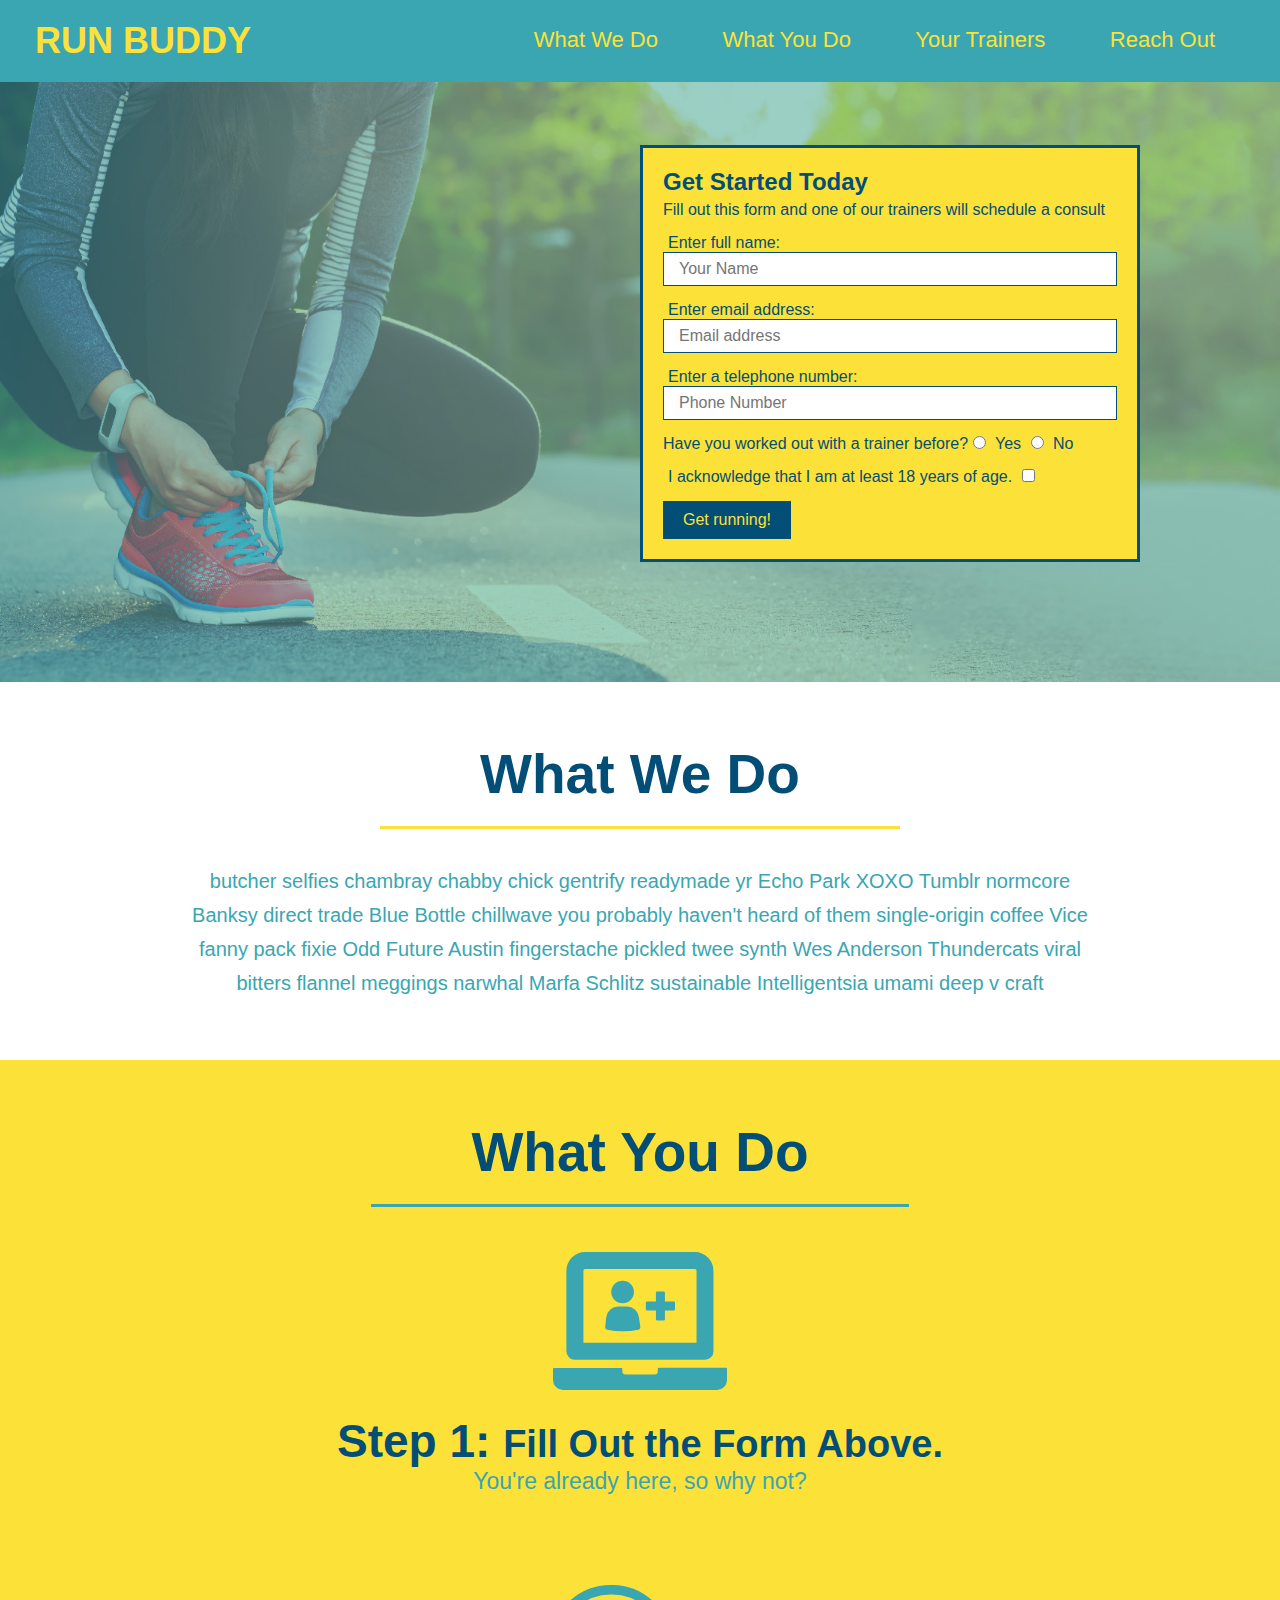
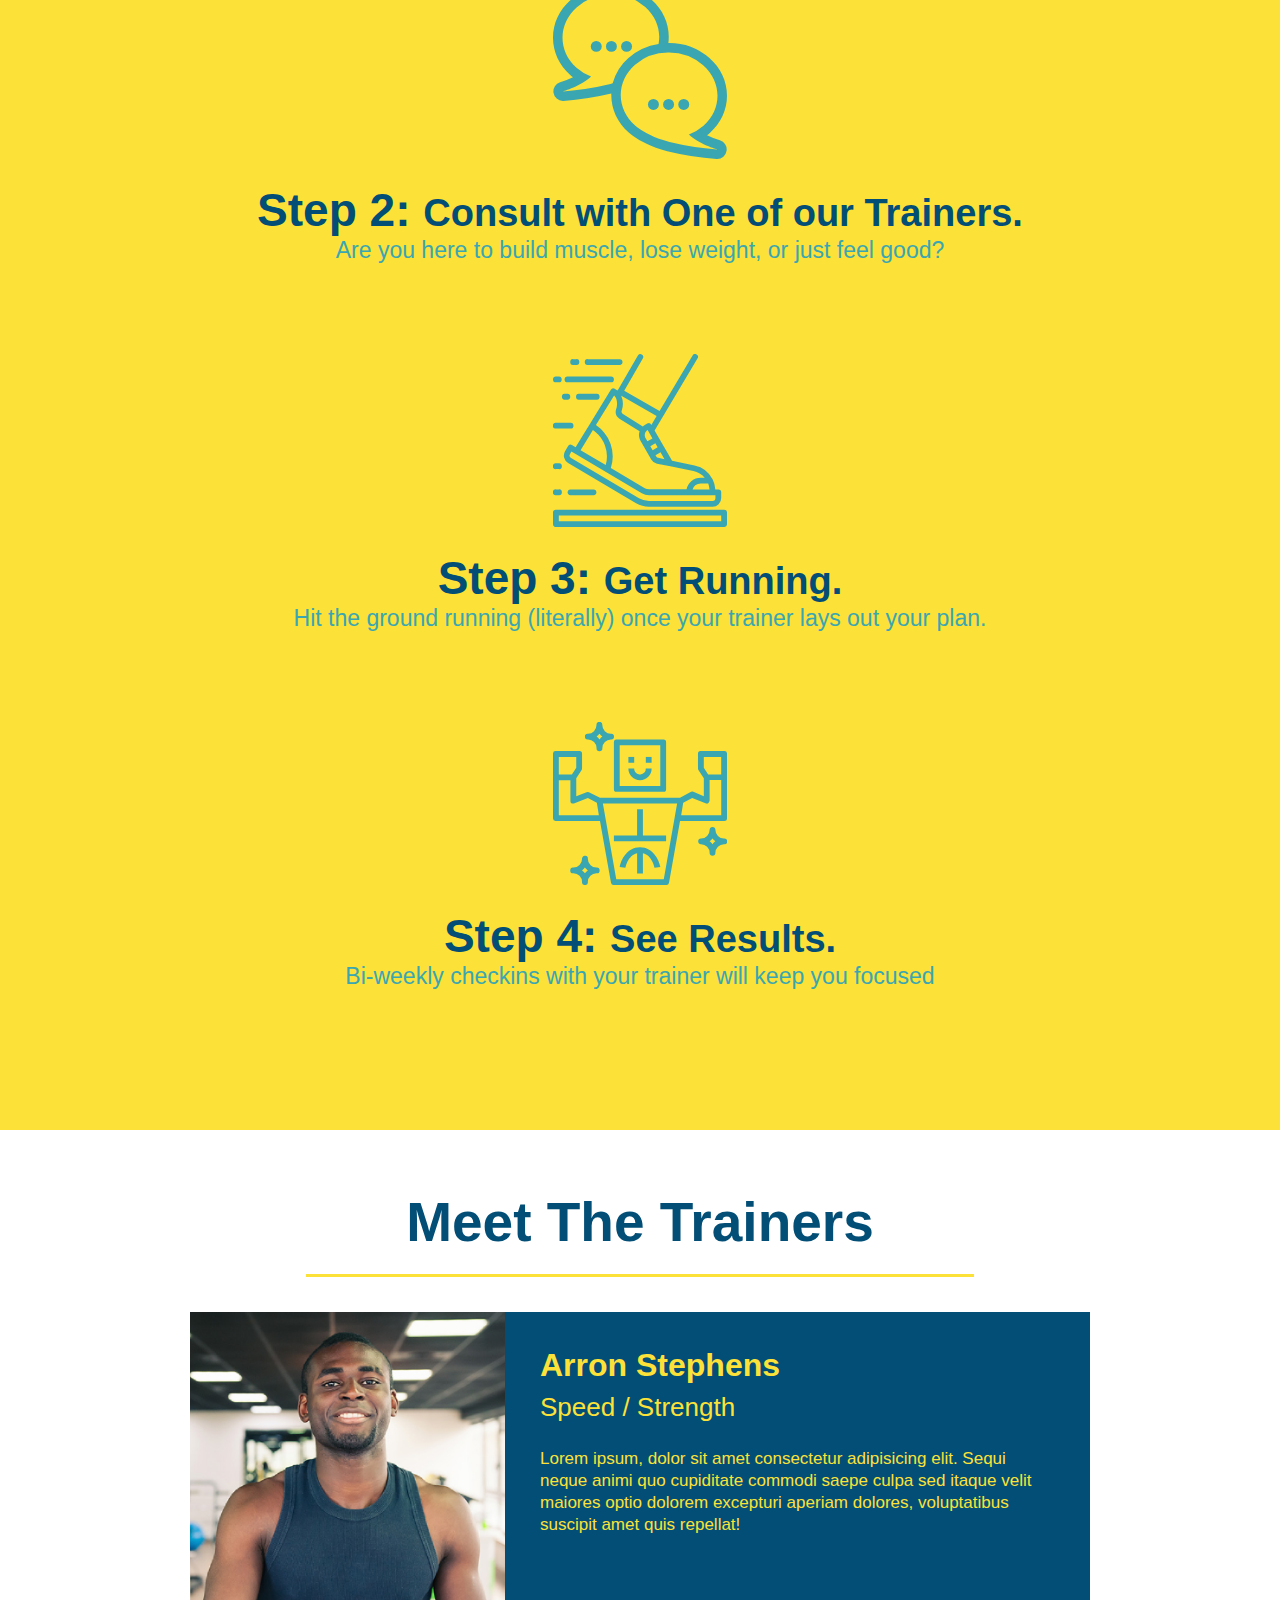
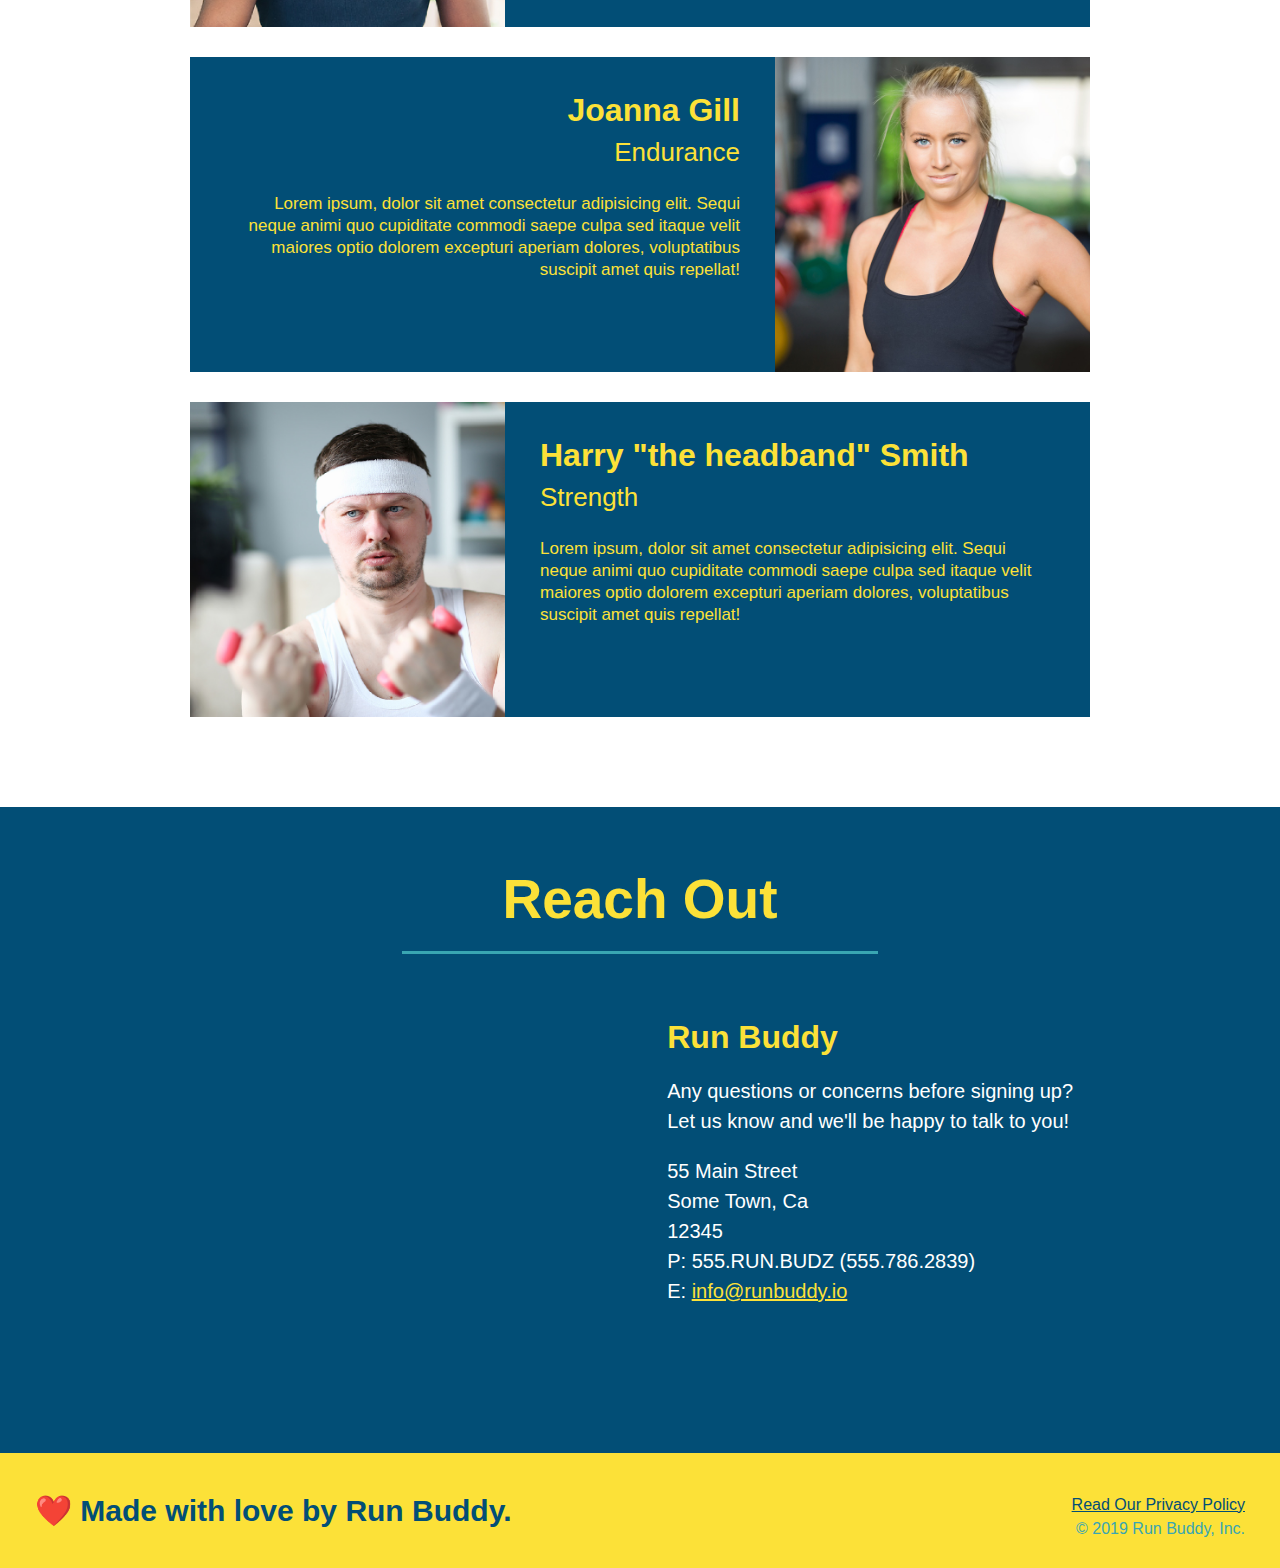
==== index.html @ b36e029c "privacy policy" ====
<!DOCTYPE html>
<html lang="en">
    <head>
        <meta charset="UTF-8" />

        <!--style.css document-->
        <link rel="stylesheet" href="./assets/css/style.css" />

        <title>Run Buddy</title>
    </head>
    <body>
        <!--navigation-->
        <header>
            <h1>
                <a href="/">RUN BUDDY</a>
            </h1>
            <nav>
                <!--Unordered list element-->
                <ul>
                    <!--List item element-->
                    <li>
                        <!--Anchor element-->
                        <a href="#what-we-do">What We Do</a>
                    </li>
                    <li>
                        <a href="#what-you-do">What You Do</a>
                    </li>
                    <li>
                        <a href="#your-trainers">Your Trainers</a>
                    </li>
                    <li>
                        <a href="#reach-out">Reach Out</a>
                    </li>
                </ul>
            </nav>
        </header>
        
        <!-- hero/jumobtron-->
        <section class="hero">
            <div class="hero-form">
                <h3>Get Started Today</h3>
                <p>Fill out this form and one of our trainers will schedule a consult</p>
                    <!-- Add form element -->
                <form>
                    <!--name label-->
                    <label for="name">Enter full name:</label>
                    <input type="text" placeholder="Your Name" name="name" id="name" class="form-input"/>

                    <!--email label-->
                    <label for="email">Enter email address:</label>
                    <input type="email" placeholder="Email address" name="email" id="email" class="form-input" />

                    <!--phone # label-->
                    <label for="phone">Enter a telephone number:</label>
                    <input type="tel" placeholder="Phone Number" name="phone" id="phone" class="form-input"/>
                <p>
                    <!--Radio button input-->
                    Have you worked out with a trainer before?
                    <input type="radio" name="trainer-confirm" id="trainer-yes" />
                    <label for="trainer-yes">Yes</label>
                    <input type="radio" name="trainer-confirm" id="trainer-no" />
                    <label for="trainer-no">No</label>
                </p>
                <p>
                    <!--Age checkbox input-->
                    <label for="checkbox" >
                    I acknowledge that I am at least 18 years of age.
                    </label>
                    <input type="checkbox" name="age-confirm" id="checkbox" />
                </p>
                    <!--Get Running Text Box Link-->
                    <button type="submit">
                    Get running!
                    </button>
                </form>
            </div>
        </section>
        <!-- end hero -->

        <!--"what we do" section-->
        <section id="what-we-do" class="intro">
            <h2 class="section-title primary-border">What We Do</h2>
            <p>
                butcher selfies chambray chabby chick gentrify readymade yr Echo Park XOXO Tumblr normcore Banksy direct trade Blue Bottle chillwave you probably haven't heard of them single-origin coffee Vice fanny pack fixie Odd Future Austin fingerstache pickled twee synth Wes Anderson Thundercats viral bitters flannel meggings narwhal Marfa Schlitz sustainable Intelligentsia umami deep v craft
            </p>
        </section>

        <!--"what you do" section-->
        <section id="what-you-do" class="steps">
            <h2 class="section-title secondary-border">What You Do</h2>

            <div>
                <!--insert this img element-->
                <img src="./assets/images/step-1.svg" alt="" />
                <h3>Step 1: <span>Fill Out the Form Above.</span></h3>
                <p>You're already here, so why not?</p>
            </div>

            <div>
                <img src="./assets/images/step-2.svg" alt="" />
                <h3>Step 2: <span>Consult with One of our Trainers.</span></h3>
                <p>Are you here to build muscle, lose weight, or just feel good?</p>
            </div>

            <div>
                <img src="./assets/images/step-3.svg" alt="" />
                <h3>Step 3: <span>Get Running.</span></h3>
                <p>Hit the ground running (literally) once your trainer lays out your plan.</p>
            </div>

            <div>
                <img src="./assets/images/step-4.svg" alt="" />
                <h3>Step 4: <span>See Results.</span></h3>
                <p>Bi-weekly checkins with your trainer will keep you focused</p>
            </div>
        </section>

        <!-- "meet the trainers" section-->
        <section id="your-trainers" class="trainers">
            <h2 class="section-title primary-border">
                Meet The Trainers
            </h2>

            <!--1st trainer bio-->
            <article class="trainer">
                <img src="./assets/images/trainer-1.jpg" alt="Arron Stephens in his workout clothes, ready to pump iron" />
                <div class="trainer-bio text-left">
                    <h3>Arron Stephens</h3>
                    <h4>Speed / Strength</h4>
                    <p>
                        Lorem ipsum, dolor sit amet consectetur adipisicing elit. Sequi neque animi quo cupiditate commodi saepe culpa sed
                        itaque velit maiores optio dolorem excepturi aperiam dolores, voluptatibus suscipit amet quis repellat!
                    </p>
                </div>
            </article>

            <!--2nd trainer bio-->
            <article class="trainer">
                <div class="trainer-bio text-right">
                    <h3>Joanna Gill</h3>
                    <h4>Endurance</h4>
                    <p>
                        Lorem ipsum, dolor sit amet consectetur adipisicing elit. Sequi neque animi quo cupiditate commodi saepe culpa sed
                        itaque velit maiores optio dolorem excepturi aperiam dolores, voluptatibus suscipit amet quis repellat!
                    </p>
                </div>
                <img src="./assets/images/trainer-2.jpg" alt="Joanna Gill cooling off after a workout" />
            </article>

            <!--3rd trainer bio-->
            <article class="trainer">
                <img src="./assets/images/trainer-3.jpg" alt="Harry Smith wearing a headband and lifting comically small pink weights" />
                <div class="trainer-bio text-left">
                    <h3>Harry "the headband" Smith</h3>
                    <h4>Strength</h4>
                    <p>
                        Lorem ipsum, dolor sit amet consectetur adipisicing elit. Sequi neque animi quo cupiditate commodi saepe culpa sed
                        itaque velit maiores optio dolorem excepturi aperiam dolores, voluptatibus suscipit amet quis repellat!
                    </p>
                </div>
            </article>
        </section>

        <!-- "the reach out" section -->
        <section id="reach-out" class="contact">
            <h2 class="section-title secondary-border">Reach Out</h2>
            <div class="contact-info">
            <iframe 
                src="https://www.google.com/maps/embed?pb=!1m18!1m12!1m3!1d3147.1079747227936!2d-120.42364418397035!3d37.92790791110593!2m3!1f0!2f0!3f0!3m2!1i1024!2i768!4f13.1!3m3!1m2!1s0x8090c49129b6ac57%3A0xb56c7eb95a2cd8bd!2sMain%20St%2C%20California%2095327!5e0!3m2!1sen!2sus!4v1616426329495!5m2!1sen!2sus"
                style="border:0;" 
                allowfullscreen=""
                loading="lazy">
            </iframe>
            <div>
                <h3>Run Buddy</h3>
                <p>
                Any questions or concerns before signing up?
                <br />
                Let us know and we'll be happy to talk to you!
                </p>
                <address>
                55 Main Street <br />
                Some Town, Ca <br />
                12345<br />
                P: 555.RUN.BUDZ (555.786.2839)<br />
                E: <a href="mailto:info@runbuddy.io">info@runbuddy.io</a>
                </address>
            </div>
            </div>
        </section>

        <!-- footer -->
        <footer>
            <h2>❤️ Made with love by Run Buddy.</h2>
            <div>
                <a href="./privacy-policy.html">Read Our Privacy Policy</a><br />
                &copy; 2019 Run Buddy, Inc.
            </div>
        </footer>
    </body>
</html>
---- assets/css/style.css ----
* {
  margin: 0;
  padding: 0;
  box-sizing: border-box;
}

body {
    /* more on this crazy alphanumerical value in a minute! */
    color: #39a6b2;
    font-family: Helvetica, Arial, sans-serif;
  }
  
  /* apply styles to <header> */
  header {
    padding: 20px 35px;
    background-color: #39a6b2;
  }
  
  header h1 {
    font-weight: bold;
    font-size: 36px;
    color: #fce138;
    margin: 0;
    display: inline;
  }
  
  header a {
    text-decoration: none;
    color: #fce138;
  }
  
  header nav {
    float: right;
    margin: 7px 0;
  }
  
  header nav ul li {
    display: inline;
  }
  
  header nav ul li a {
    margin: 0 30px;
    font-weight: lighter;
    font-size: 22px;
  }
  
  footer {
    background: #fce138;
    width: 100%;
    padding: 40px 35px;
  }
  
  footer h2 {
    display: inline;
    color: #024e76;
    font-size: 30px;
    margin: 0;
  }
  
  footer div {
    float: right;
    line-height: 1.5;
    text-align: right;
  }
  
  footer a {
    color: #024e76;
  }

  /* Formats color and shaping of "Get Running!" text box link */
 section {
   padding: 60px;
 }

 /* Hero Style Start */
 .hero {
   background-image: url("../images/hero-bg.jpg");
   height: 600px;
   background-size: cover;
   background-position: center;
   position: relative;
 }
  /* Hero Style End */

 .hero-form {
   border: solid 3px #024e76;
   background-color: #fce138;
   padding: 20px;
   width: 500px;
   color: #024e76;
   position: absolute;
   bottom: 120px;
   right: 140px;
 }

 .hero-form h3 {
   font-size: 24px;
   margin: 0;
 }

 .hero-form p {
   margin: 5px 0 15px 0;
 }

 .form-input {
   border: 1px solid #024e76;
   display: block;
   padding: 7px 15px;
   font-size: 16px;
   color: #024e76;
   width: 100%;
   margin-bottom: 15px;
 }
 
.hero-form label {
  margin: 0 5px;
}

.hero-form button {
  color: #fce138;
  background-color: #024e76;
  border: none;
  padding: 10px 20px;
  font-size: 16px;
}

/* HERO STYLES END  */

.intro {
  text-align: center;
}


.intro p {
  line-height: 1.7;
  color: #39a6b2;
  width: 80%;
  font-size: 20px;
  margin: 0 auto;
}

.steps {
  text-align: center;
  background: #fce138
}

.section-title {
  font-size: 55px;
  color: #024e76;
  margin-bottom: 35px;
  padding: 0 100px 20px 100px;
  display: inline-block;
  border-bottom: 3px solid;
}

.primary-border {
  border-color: #fce138;
}

.secondary-border {
  border-color: #39a6b2;
}

.steps div {
  margin-bottom: 80px;
}

.steps img {
  width: 15%;
  margin: 10px 0;
}

.steps h3 {
  color: #024e76;
  font-size: 46px;
  margin-top: 10px;
}

.steps p {
  color: #39a6b2;
  font-size: 23px;
}

.steps span {
  font-size: 38px;
}

.trainers {
  text-align: center;
}

.trainer {
  width: 900px;
  margin: 0 auto 30px auto;
  background: #024e76;
  color: #fce138;
  overflow: auto;
}

.trainer img {
  width: 35%;
  float: left;
}

.trainer-bio {
  padding: 35px;
  float: left;
  width: 65%;
}

.text-left {
  text-align: left;
}

.text-right {
  text-align: right;
}

.trainer-bio h3 {
  font-size: 32px;
  margin-bottom: 8px;
}

.trainer-bio h4 {
  font-weight: lighter;
  font-size: 26px;
  margin-bottom: 25px;
}

.trainer-bio p {
  font-size: 17px;
  line-height: 1.3;
}

/* REACH OUT STYLES START */
.contact {
  text-align: center;
  background: #024e76;
}

.contact h2 {
  color: #fce138;
}

.contact-info iframe {
  width: 400px;
  height: 400px;
}

.contact-info div {
  width: 410px;
  display: inline-block;
  vertical-align: top;
  text-align: left;
  margin: 30px 0 0 60px;
  color: white;
}

.contact-info h3 {
  color: #fce138;
  font-size: 32px;
}

.contact-info p,
.contact-info address {
  margin: 20px 0;
  line-height: 1.5;
  font-size: 20px;
  font-style: normal;
}

.contact-info a {
  color: #fce138;
}

/* REACH OUT STYLES EN */
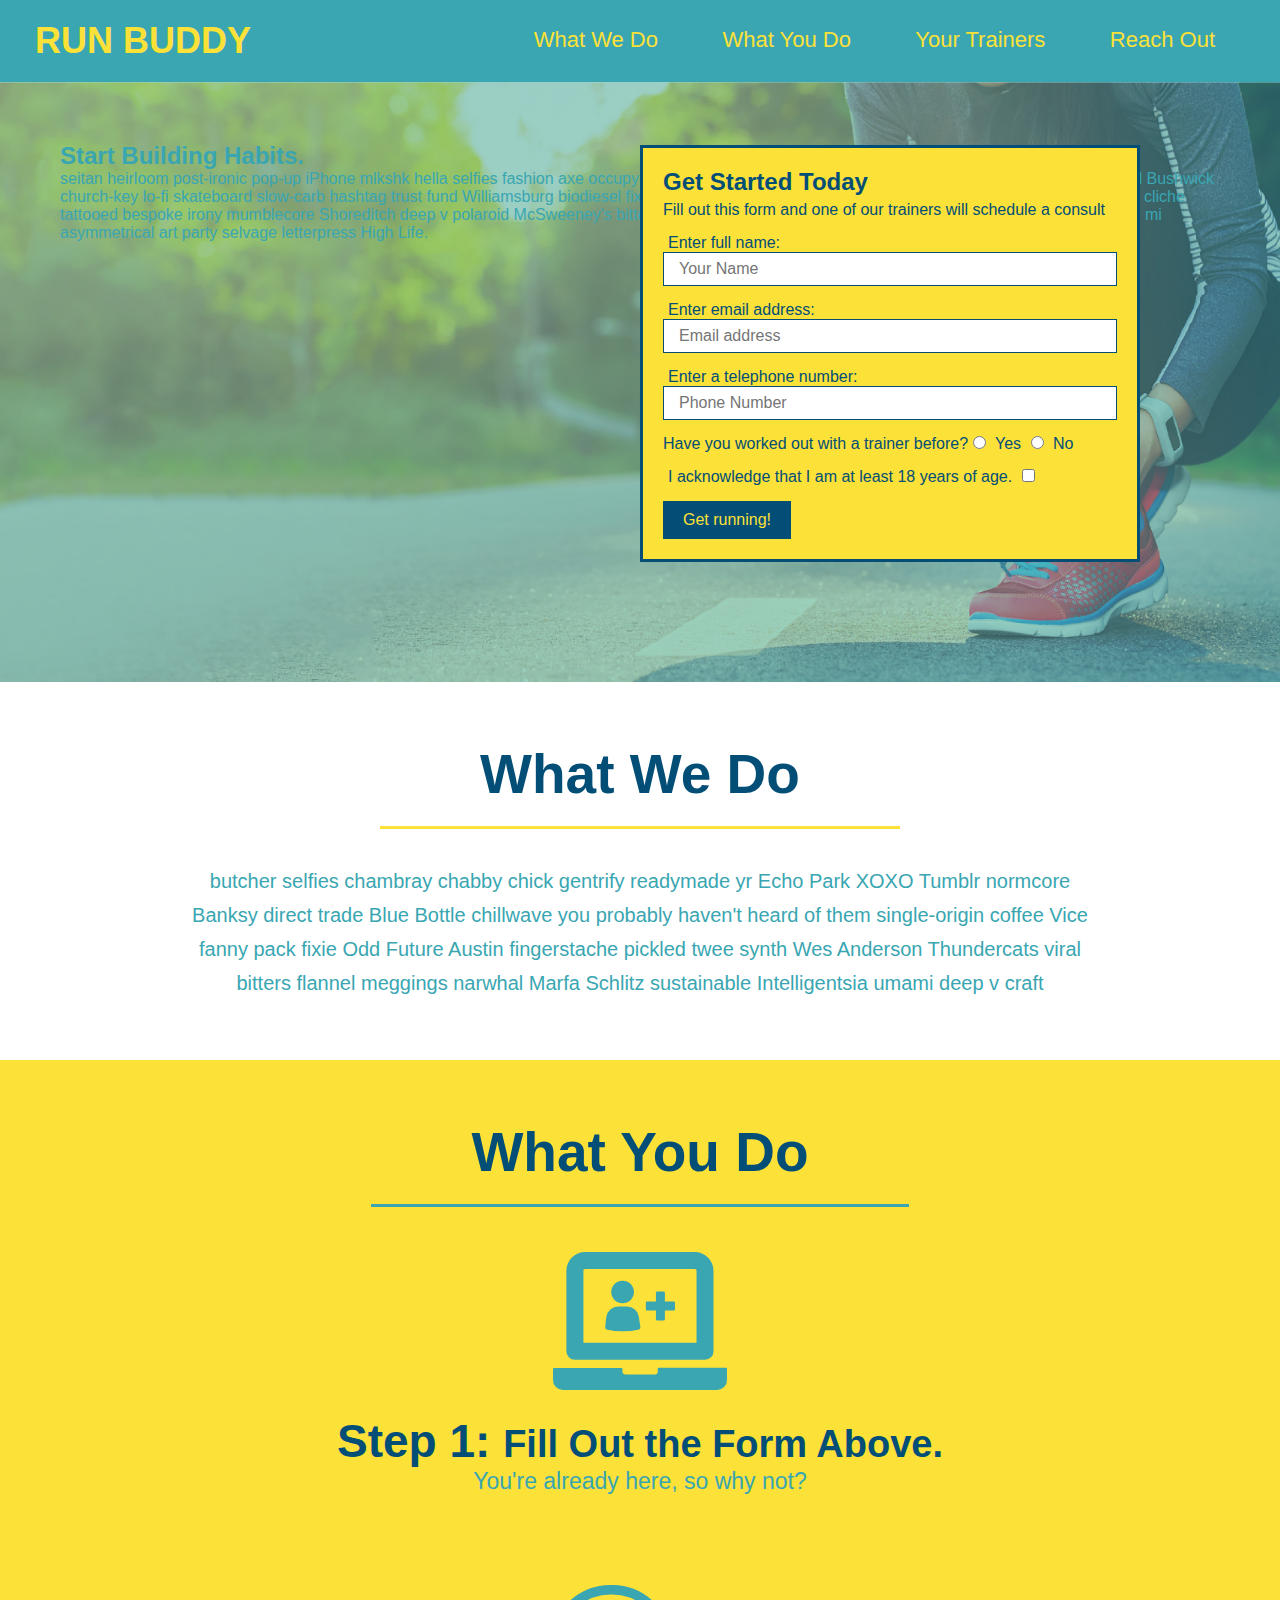
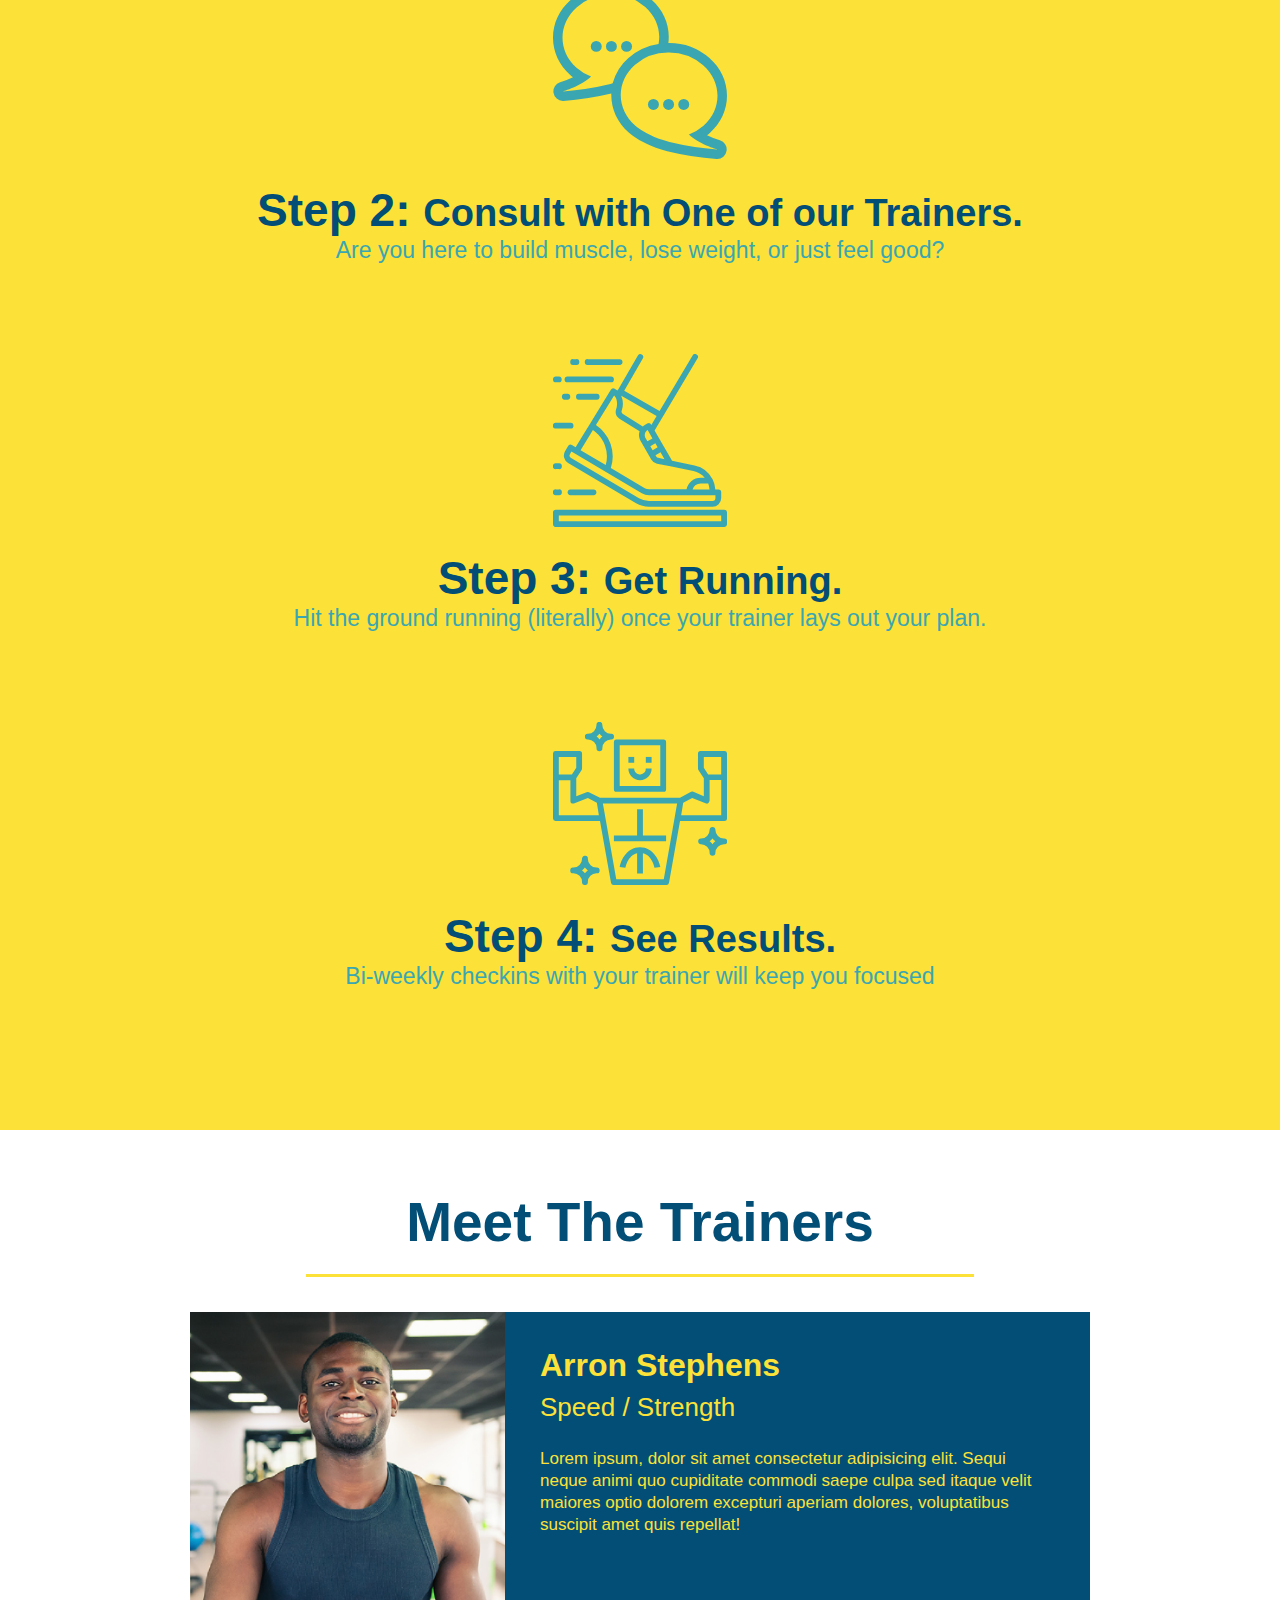
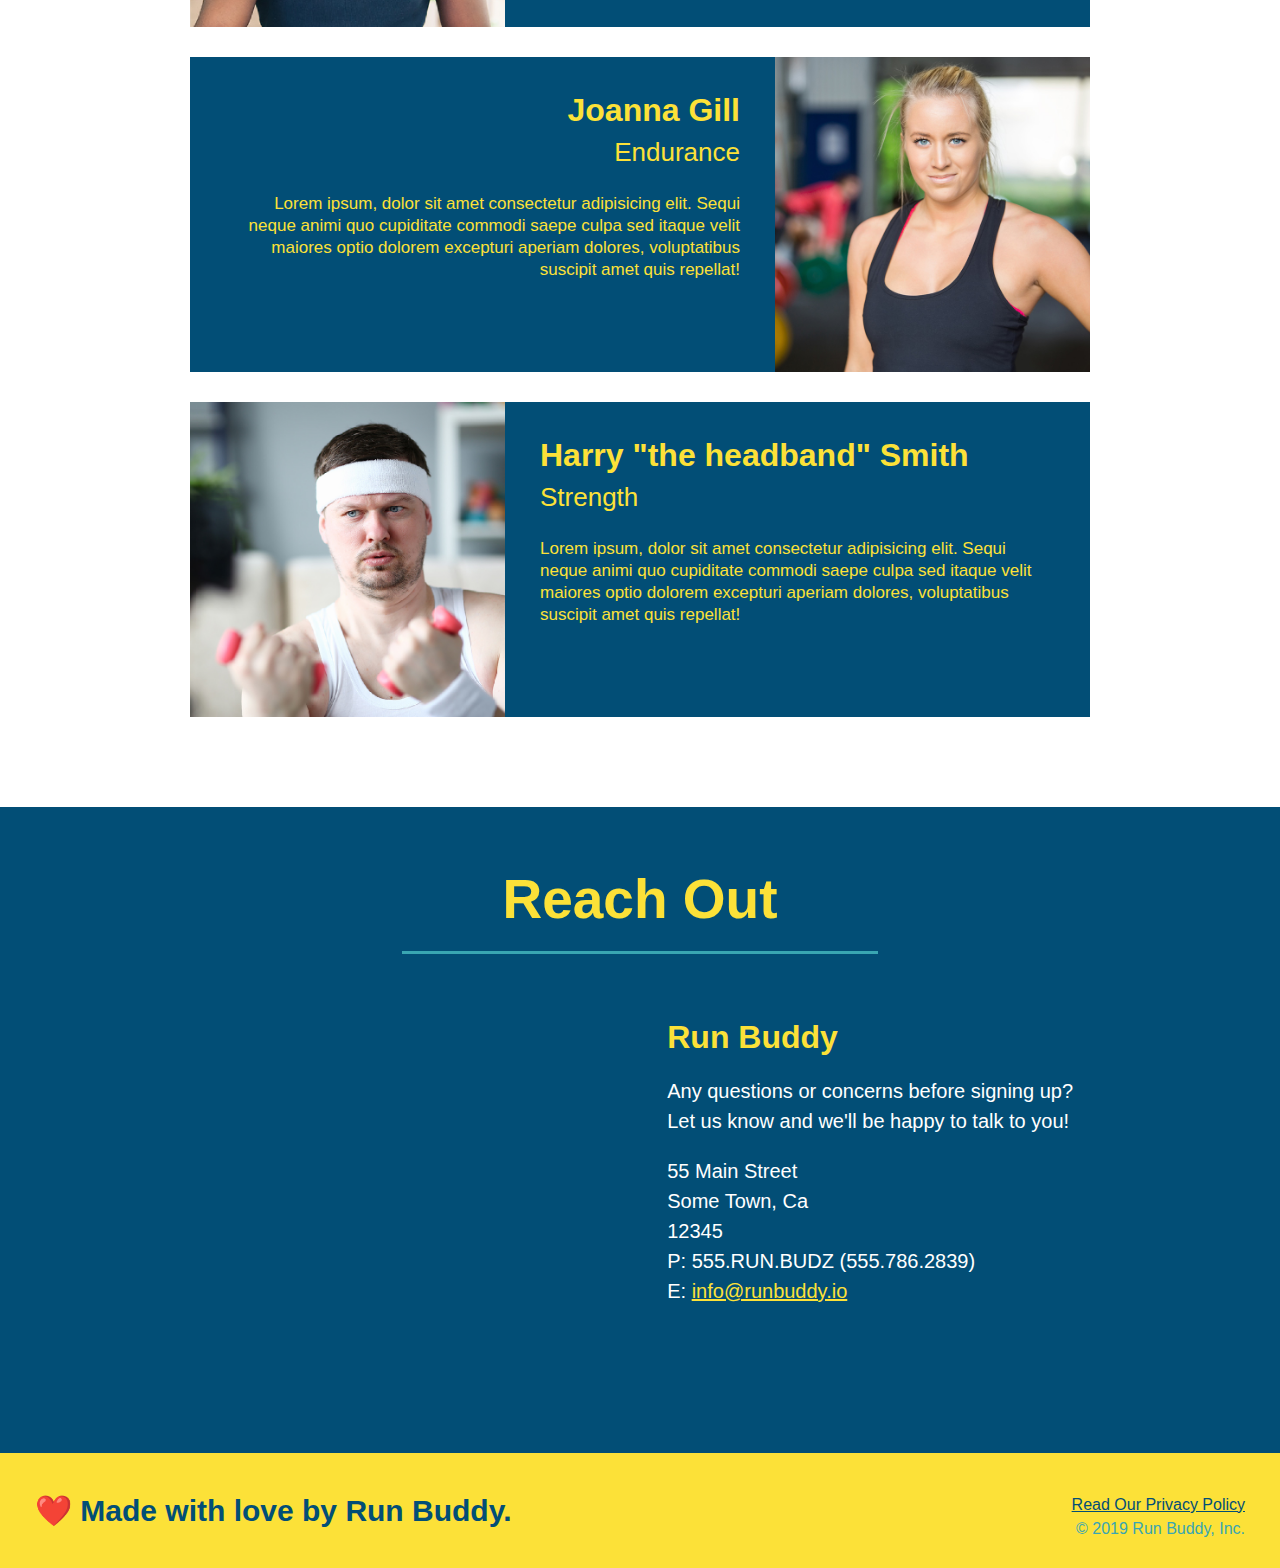
==== commit f7c0b664: "add content to hero, replace image" ====
--- a/index.html
+++ b/index.html
@@ -37,6 +37,12 @@
         
         <!-- hero/jumobtron-->
         <section class="hero">
+            <div class="hero-cta">
+                <h2>Start Building Habits.</h2>
+                <p>
+                    seitan heirloom post-ironic pop-up iPhone mlkshk hella selfies fashion axe occupy readymade put a bird on it messenger bag Wes Anderson Schlitz plaid Bushwick church-key lo-fi skateboard slow-carb hashtag trust fund Williamsburg biodiesel fixie farm-to-table 8-bit banjo XOXO Banksy chillwave bicycle rights retro cliche tattooed bespoke irony mumblecore Shoreditch deep v polaroid McSweeney's bitters cray gentrify tofu Marfa you probably haven't heard of them yr banh mi asymmetrical art party selvage letterpress High Life.
+                </p>
+            </div>
             <div class="hero-form">
                 <h3>Get Started Today</h3>
                 <p>Fill out this form and one of our trainers will schedule a consult</p>
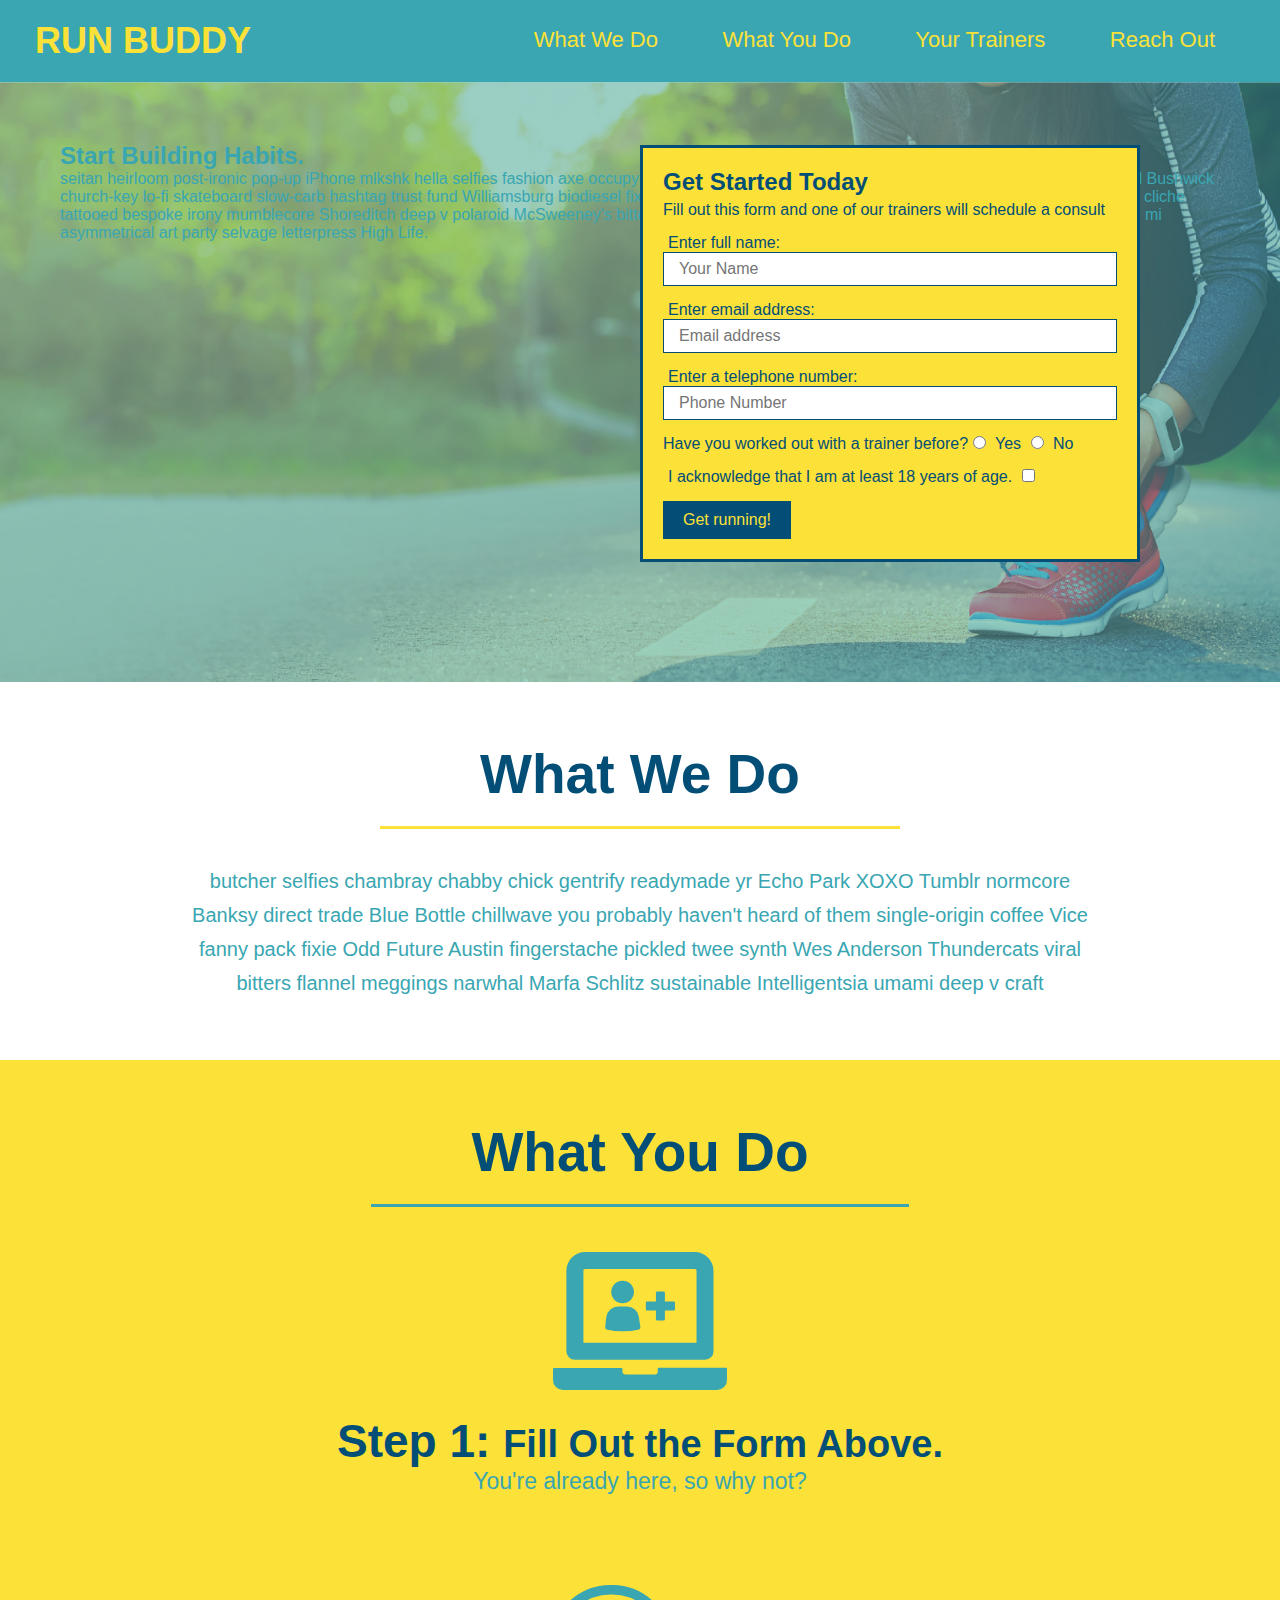
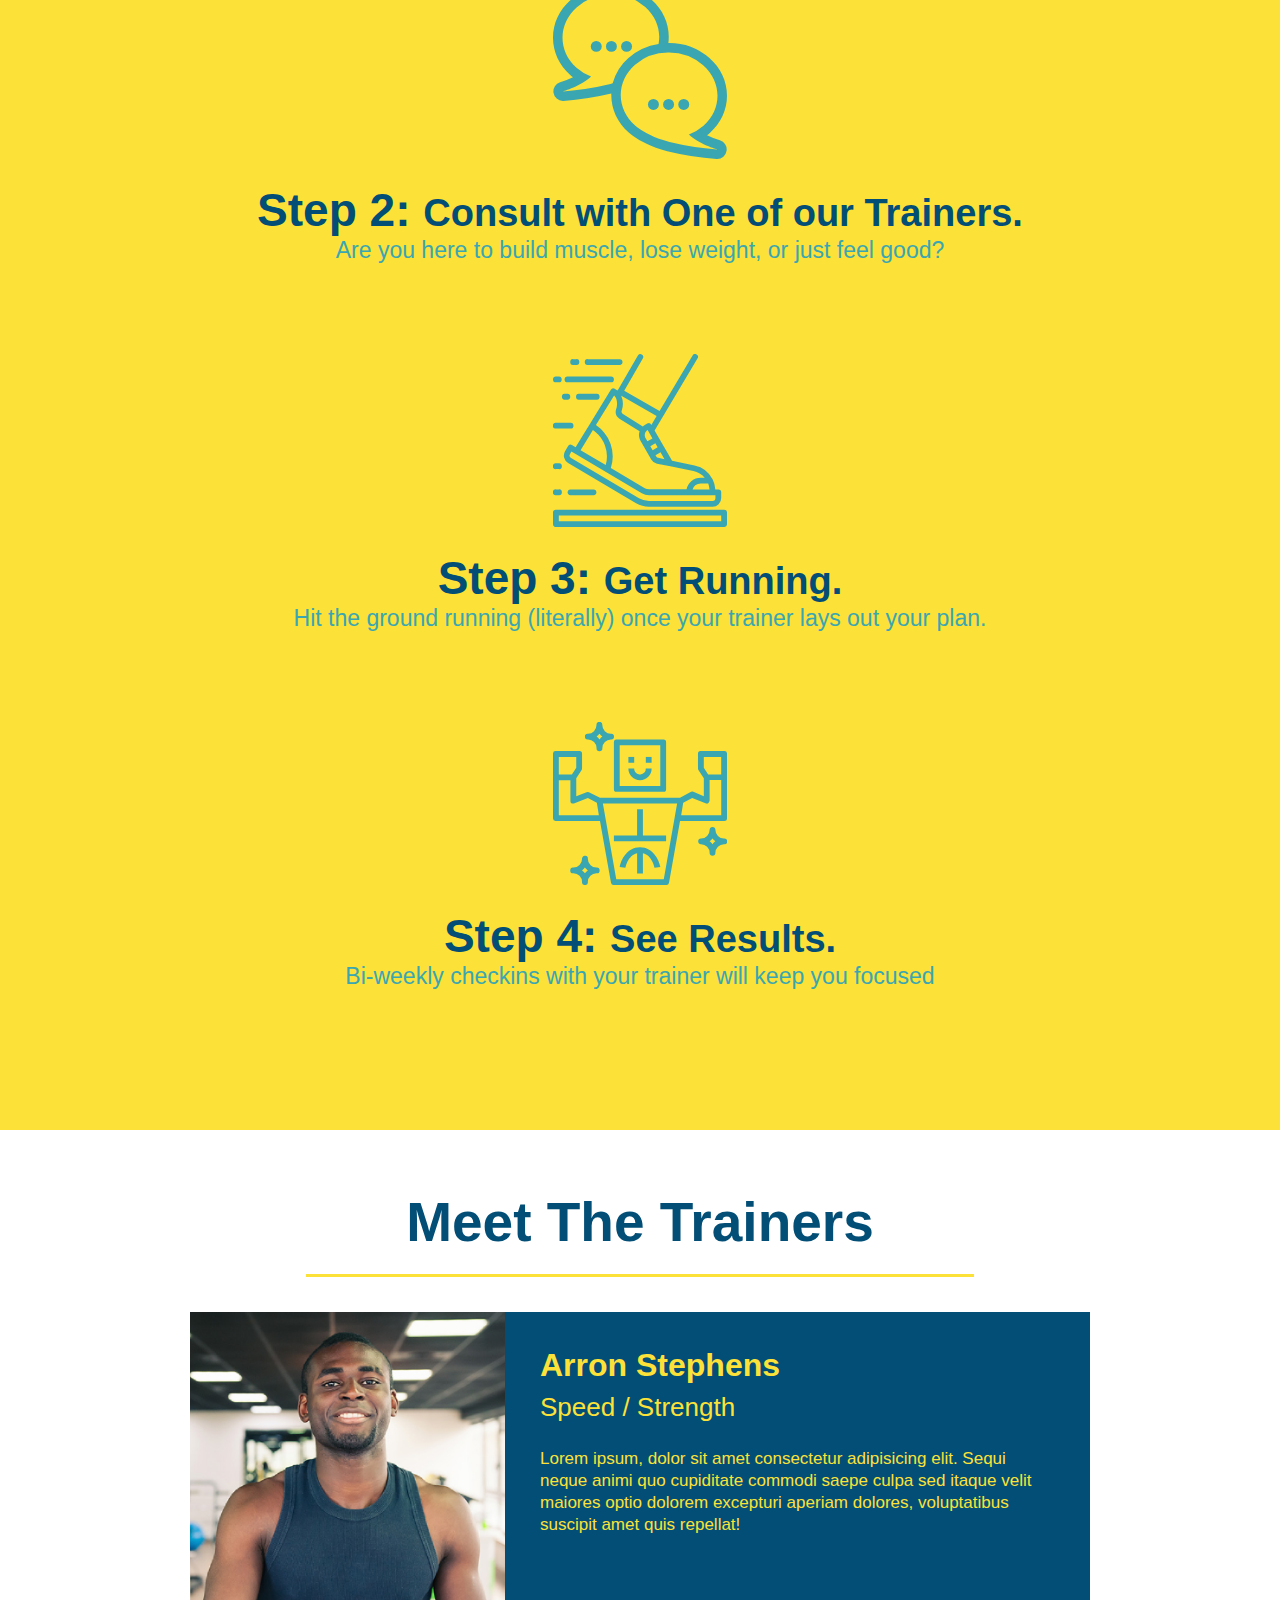
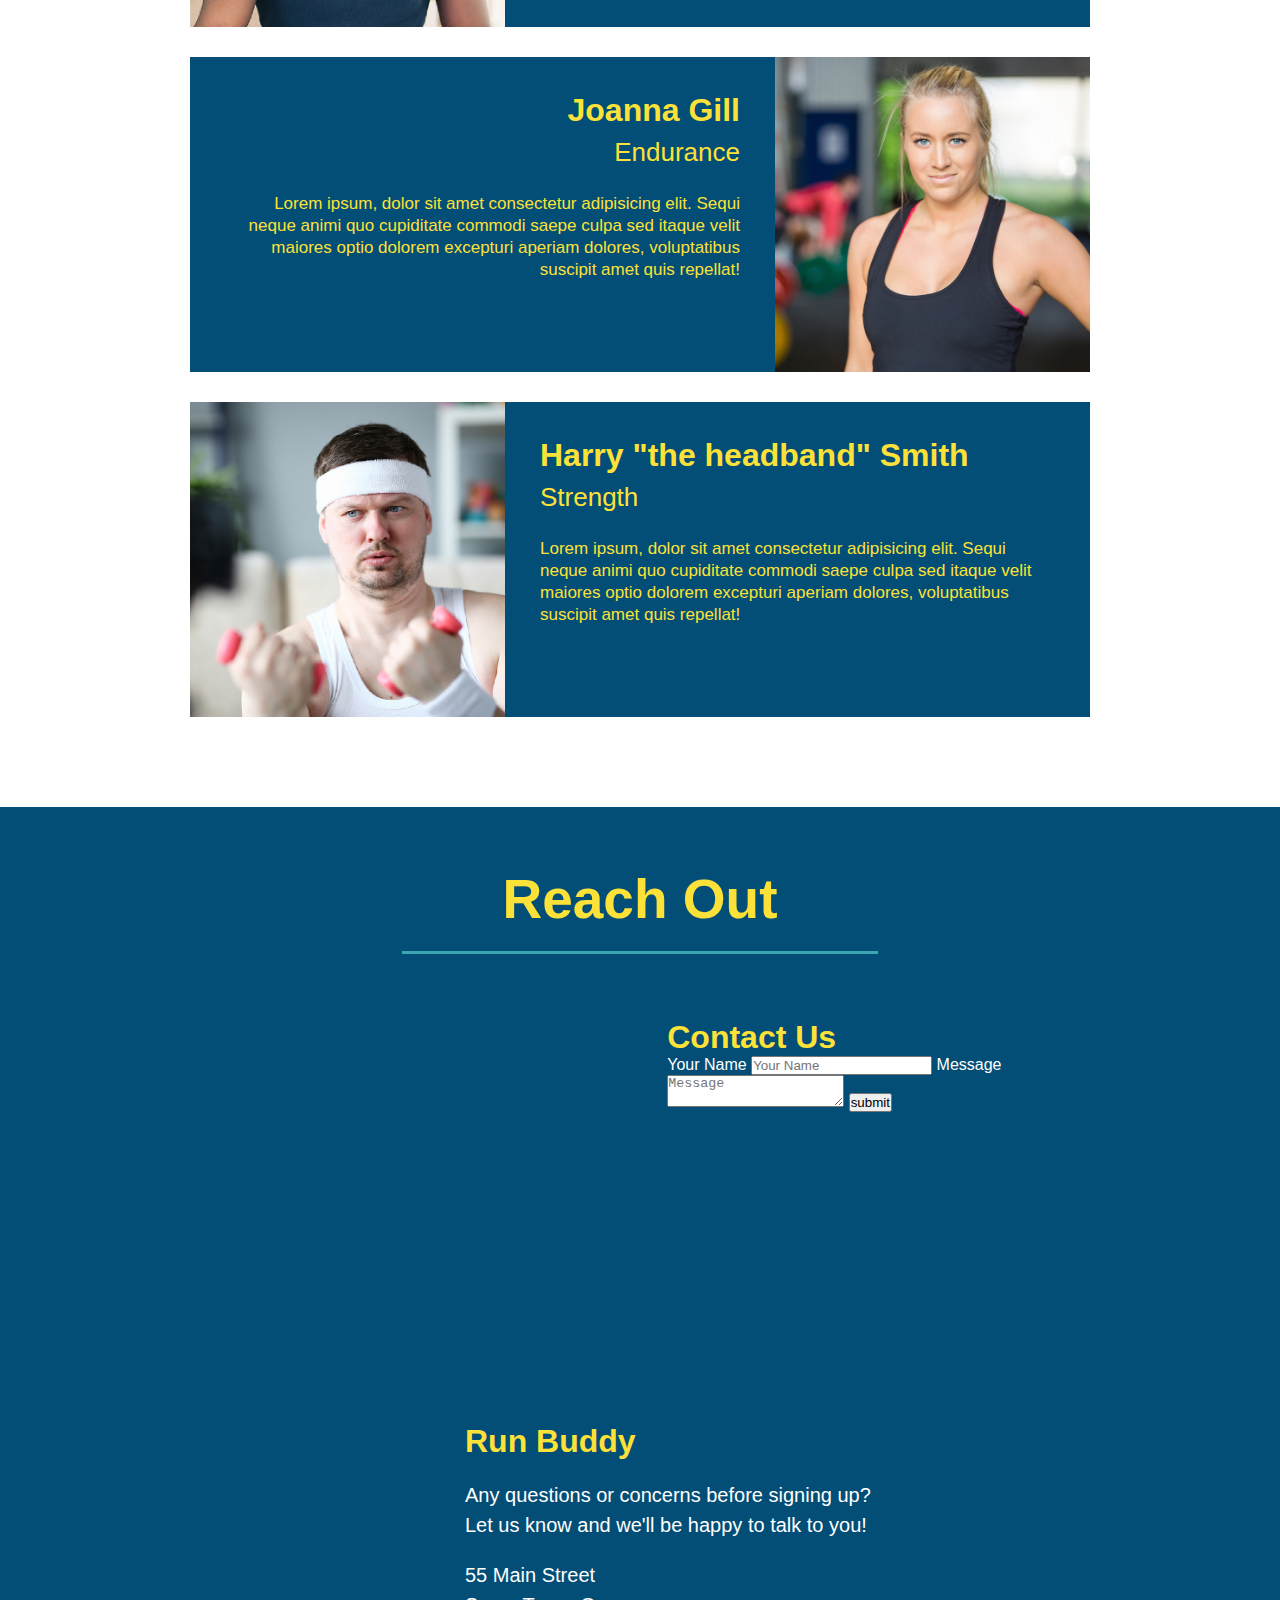
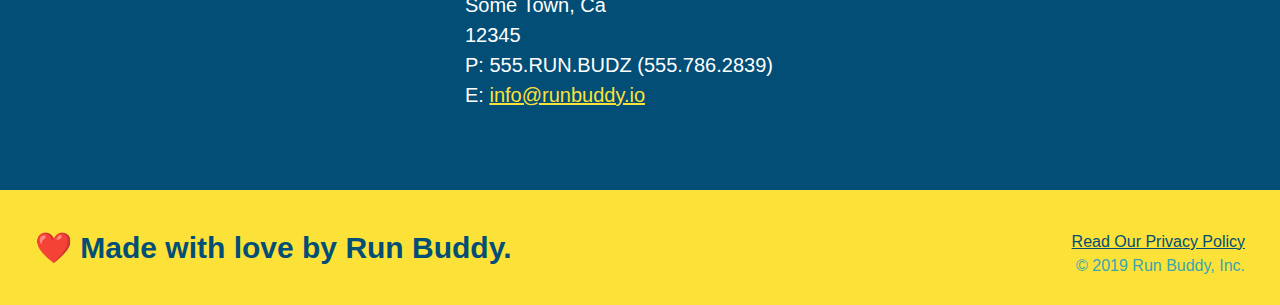
==== commit 4e69bbfa: "add contact form" ====
--- a/index.html
+++ b/index.html
@@ -177,6 +177,20 @@
                 allowfullscreen=""
                 loading="lazy">
             </iframe>
+            
+            <div class="contact-form">
+                <h3>Contact Us</h3>
+                <form>
+                    <label for="contact-name">Your Name</label>
+                    <input type="text" id="contact-name" placeholder="Your Name" />
+
+                    <label for="contact-message">Message</label>
+                    <textarea id="contact-message" placeholder="Message"></textarea>
+
+                    <button type="submit">submit</button>
+                </form>
+            </div>
+
             <div>
                 <h3>Run Buddy</h3>
                 <p>
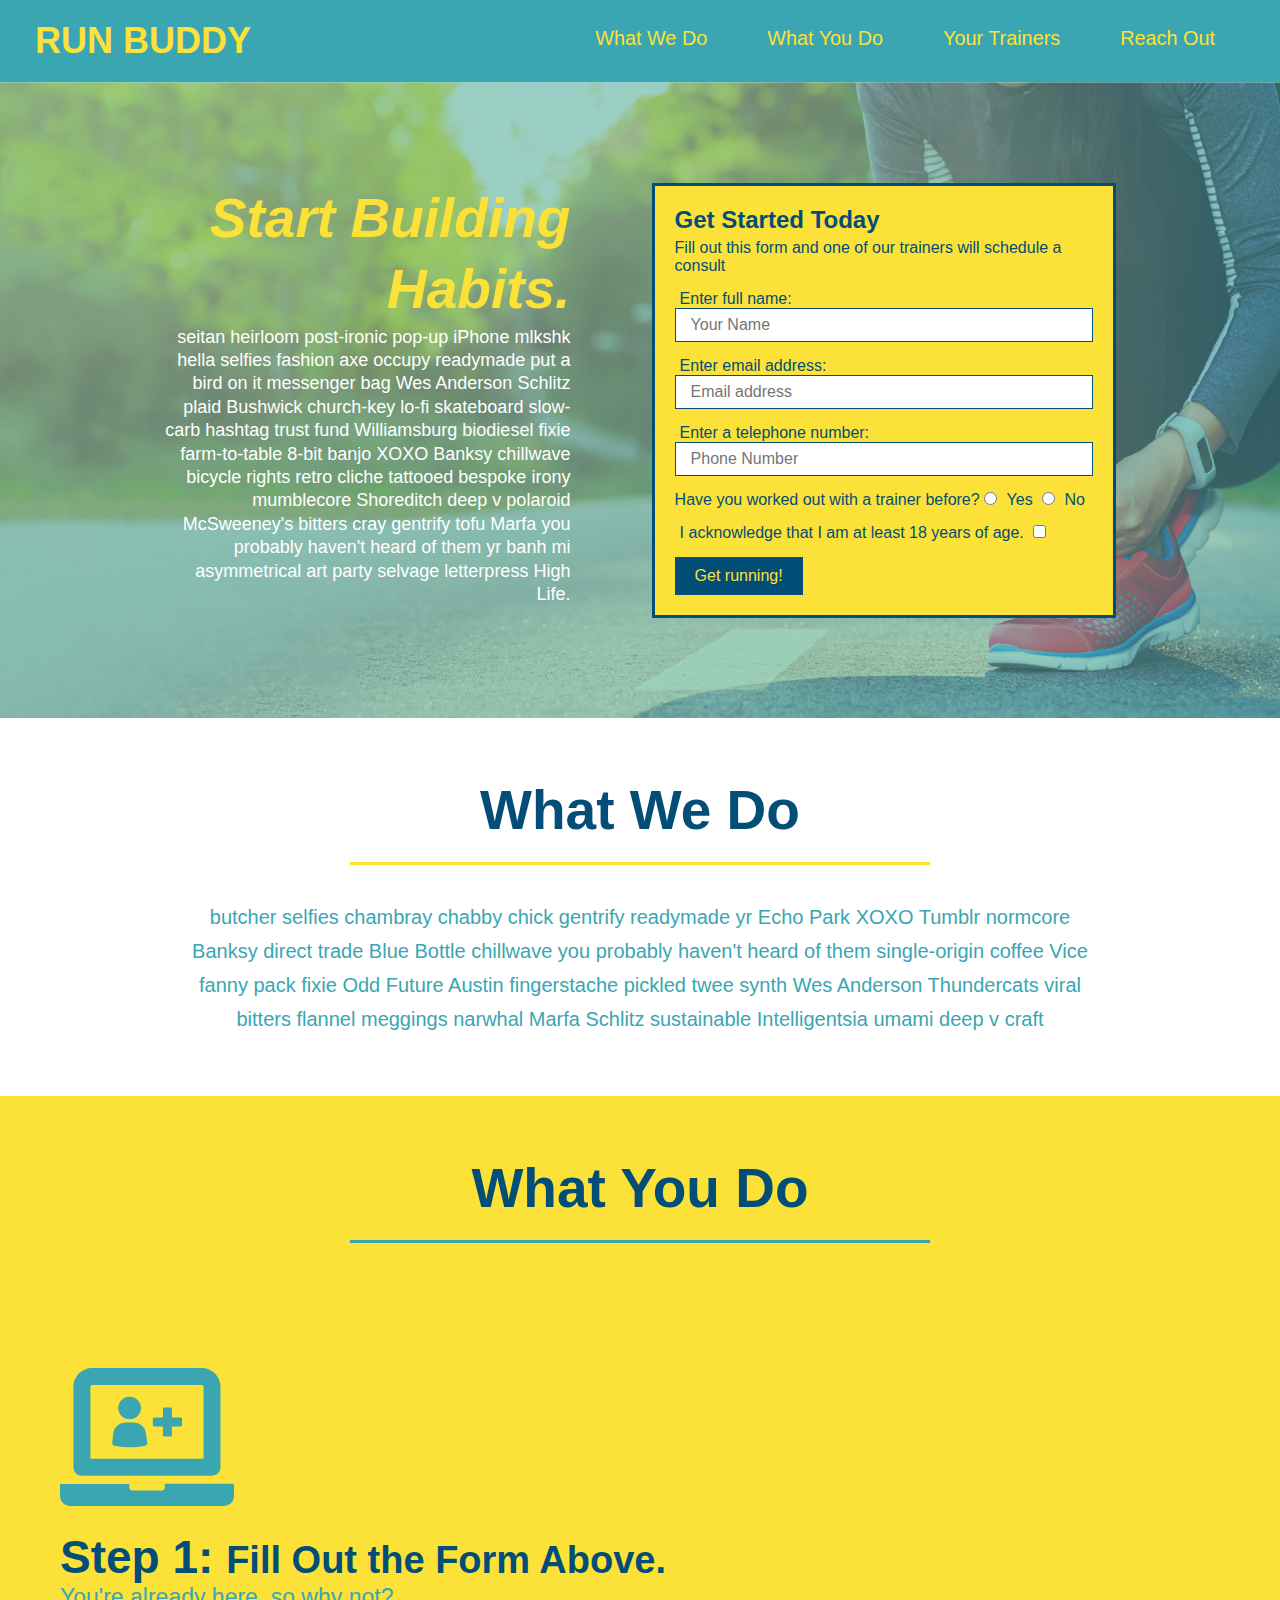
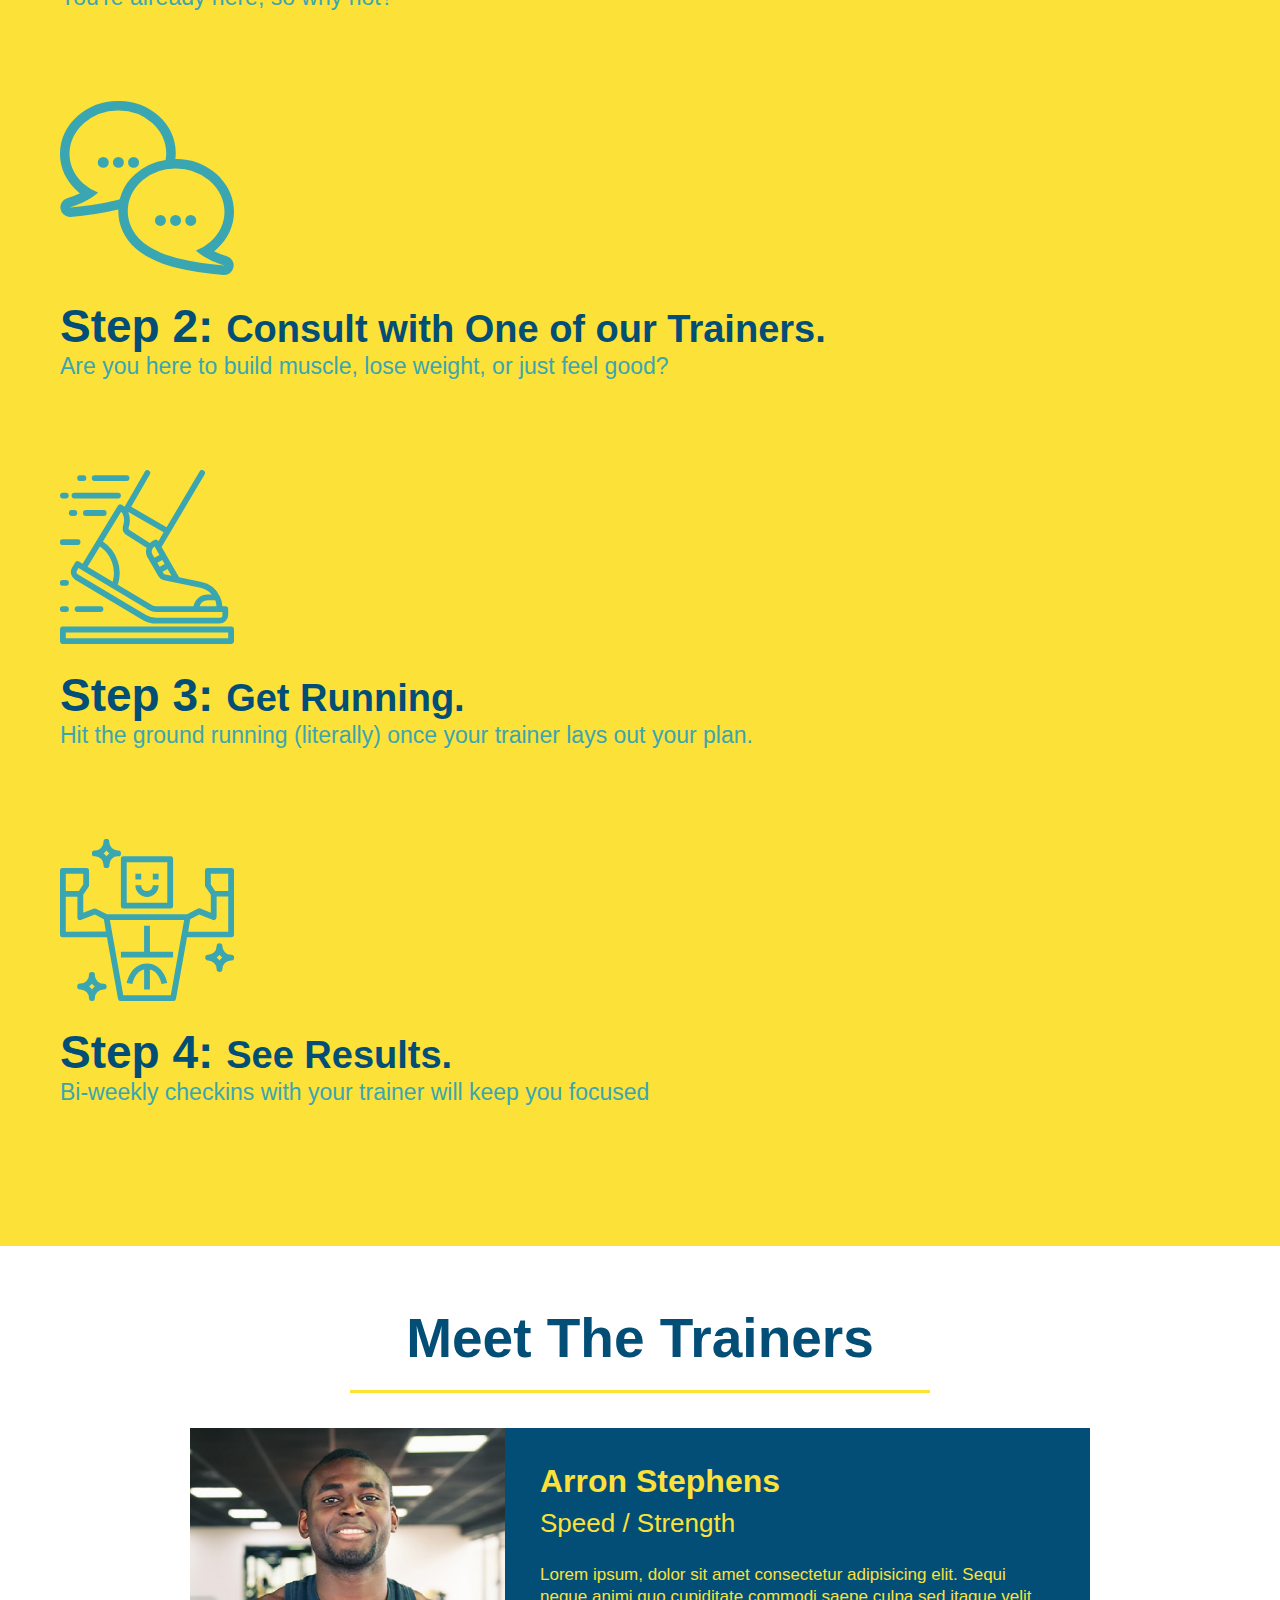
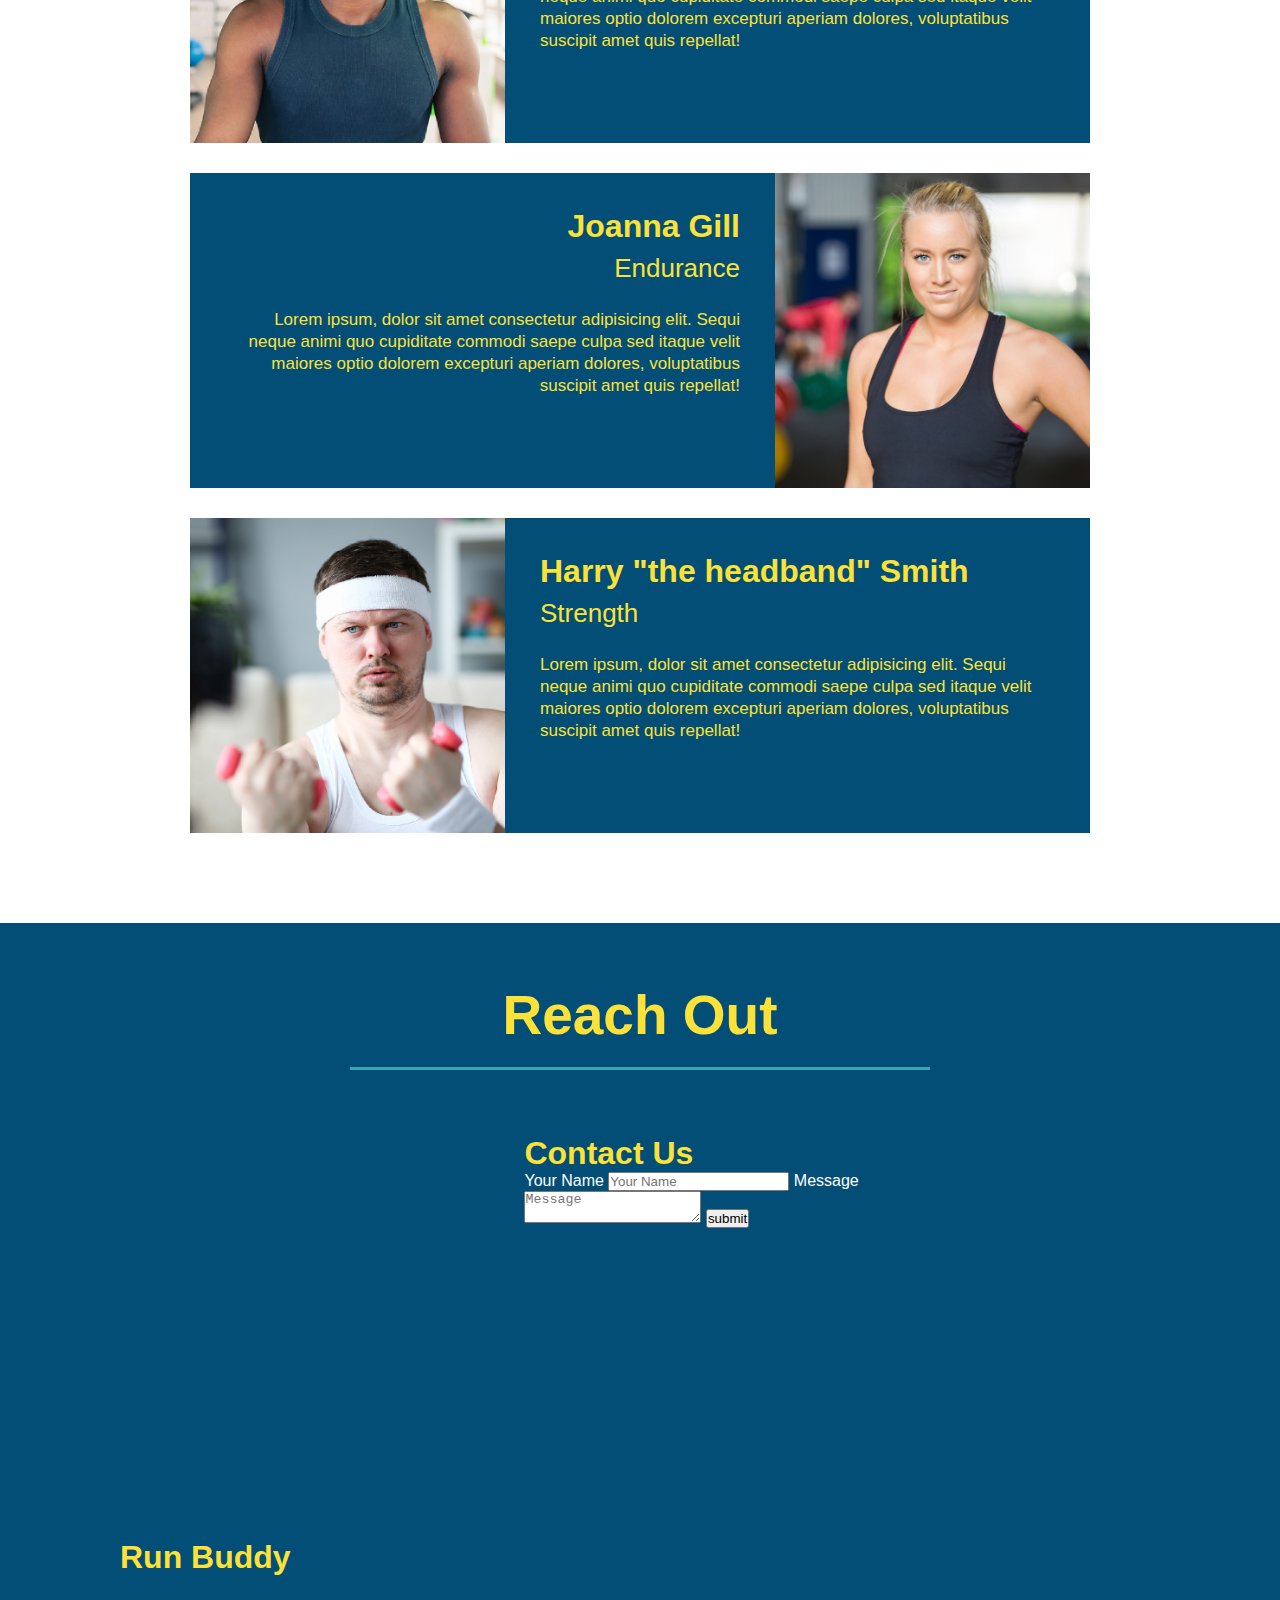
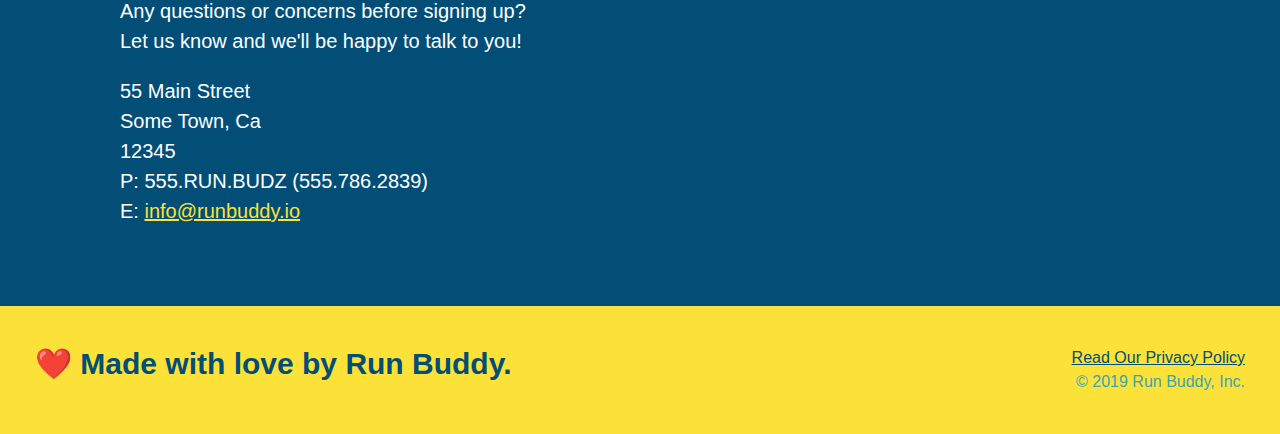
==== commit 6e4f319b: "center section titles with flexbox" ====
--- a/index.html
+++ b/index.html
@@ -85,15 +85,25 @@
 
         <!--"what we do" section-->
         <section id="what-we-do" class="intro">
-            <h2 class="section-title primary-border">What We Do</h2>
-            <p>
-                butcher selfies chambray chabby chick gentrify readymade yr Echo Park XOXO Tumblr normcore Banksy direct trade Blue Bottle chillwave you probably haven't heard of them single-origin coffee Vice fanny pack fixie Odd Future Austin fingerstache pickled twee synth Wes Anderson Thundercats viral bitters flannel meggings narwhal Marfa Schlitz sustainable Intelligentsia umami deep v craft
-            </p>
+            
+            <!-- Wrap every h2 with a class of "section-title" in this div! -->
+            <div class="flex-row">
+                <h2 class="section-title primary-border">What We Do</h2>
+            </div>
+            <div class="flex-row">
+                <p>
+                    butcher selfies chambray chabby chick gentrify readymade yr Echo Park XOXO Tumblr normcore Banksy direct trade Blue Bottle chillwave you probably haven't heard of them single-origin coffee Vice fanny pack fixie Odd Future Austin fingerstache pickled twee synth Wes Anderson Thundercats viral bitters flannel meggings narwhal Marfa Schlitz sustainable Intelligentsia umami deep v craft
+                </p>
+            </div>
         </section>
 
         <!--"what you do" section-->
         <section id="what-you-do" class="steps">
+
+            <!-- Wrap every h2 with a class of "section-title" in this div! -->
+            <div class="flex-row">
             <h2 class="section-title secondary-border">What You Do</h2>
+            </div>
 
             <div>
                 <!--insert this img element-->
@@ -123,9 +133,11 @@
 
         <!-- "meet the trainers" section-->
         <section id="your-trainers" class="trainers">
+            <div class="flex-row">
             <h2 class="section-title primary-border">
                 Meet The Trainers
             </h2>
+            </div>
 
             <!--1st trainer bio-->
             <article class="trainer">
@@ -169,7 +181,10 @@
 
         <!-- "the reach out" section -->
         <section id="reach-out" class="contact">
+            <div class="flex-row">
             <h2 class="section-title secondary-border">Reach Out</h2>
+            </div>
+
             <div class="contact-info">
             <iframe 
                 src="https://www.google.com/maps/embed?pb=!1m18!1m12!1m3!1d3147.1079747227936!2d-120.42364418397035!3d37.92790791110593!2m3!1f0!2f0!3f0!3m2!1i1024!2i768!4f13.1!3m3!1m2!1s0x8090c49129b6ac57%3A0xb56c7eb95a2cd8bd!2sMain%20St%2C%20California%2095327!5e0!3m2!1sen!2sus!4v1616426329495!5m2!1sen!2sus"
--- a/assets/css/style.css
+++ b/assets/css/style.css
@@ -14,6 +14,9 @@
   header {
     padding: 20px 35px;
     background-color: #39a6b2;
+    display: flex;
+    justify-content: space-between;
+    flex-wrap: wrap;
   }
   
   header h1 {
@@ -21,7 +24,6 @@
     font-size: 36px;
     color: #fce138;
     margin: 0;
-    display: inline;
   }
   
   header a {
@@ -30,35 +32,41 @@
   }
   
   header nav {
-    float: right;
     margin: 7px 0;
   }
   
-  header nav ul li {
-    display: inline;
-  }
-  
+  header nav ul {
+    display: flex;
+    flex-wrap: wrap;
+    justify-content: space-between;
+    align-items: center;
+    list-style: none;
+  }
+
   header nav ul li a {
     margin: 0 30px;
     font-weight: lighter;
-    font-size: 22px;
-  }
-  
+    font-size: 1.55vw;
+  }
+  /* header styles end */
+
+  /* footer styles begin */
   footer {
     background: #fce138;
     width: 100%;
     padding: 40px 35px;
+    display: flex;
+    justify-content: space-between;
+    flex-wrap: wrap;
   }
   
   footer h2 {
-    display: inline;
     color: #024e76;
     font-size: 30px;
     margin: 0;
   }
   
   footer div {
-    float: right;
     line-height: 1.5;
     text-align: right;
   }
@@ -75,22 +83,35 @@
  /* Hero Style Start */
  .hero {
    background-image: url("../images/hero-bg.jpg");
-   height: 600px;
    background-size: cover;
    background-position: center;
-   position: relative;
- }
-  /* Hero Style End */
+   display:flex;
+   justify-content: center;
+   flex-wrap: wrap;
+ }
 
  .hero-form {
    border: solid 3px #024e76;
    background-color: #fce138;
    padding: 20px;
-   width: 500px;
    color: #024e76;
-   position: absolute;
-   bottom: 120px;
-   right: 140px;
+   width: 40%;
+   margin: 3.5%;
+ }
+
+ .hero-cta {
+   width: 35%;
+   text-align: right;
+   margin: 3.5%;
+   color: #fff;
+   font-size: 18px;
+   line-height: 1.3;
+ }
+
+ .hero-cta h2 {
+   font-style: italic;
+   font-size: 55px;
+   color: #fce138;
  }
 
  .hero-form h3 {
@@ -126,31 +147,27 @@
 
 /* HERO STYLES END  */
 
-.intro {
-  text-align: center;
-}
-
-
 .intro p {
   line-height: 1.7;
   color: #39a6b2;
   width: 80%;
   font-size: 20px;
   margin: 0 auto;
+  text-align: center;
 }
 
 .steps {
-  text-align: center;
   background: #fce138
 }
 
 .section-title {
   font-size: 55px;
   color: #024e76;
-  margin-bottom: 35px;
-  padding: 0 100px 20px 100px;
-  display: inline-block;
   border-bottom: 3px solid;
+  padding-bottom: 20px;
+  text-align: center;
+  margin: 0 auto 35px auto;
+  width: 50%;
 }
 
 .primary-border {
@@ -186,7 +203,6 @@
 }
 
 .trainers {
-  text-align: center;
 }
 
 .trainer {
@@ -234,7 +250,6 @@
 
 /* REACH OUT STYLES START */
 .contact {
-  text-align: center;
   background: #024e76;
 }
 
@@ -273,4 +288,8 @@
   color: #fce138;
 }
 
-/* REACH OUT STYLES EN */+.flex-row {
+  display: flex;
+}
+
+/* REACH OUT STYLES END */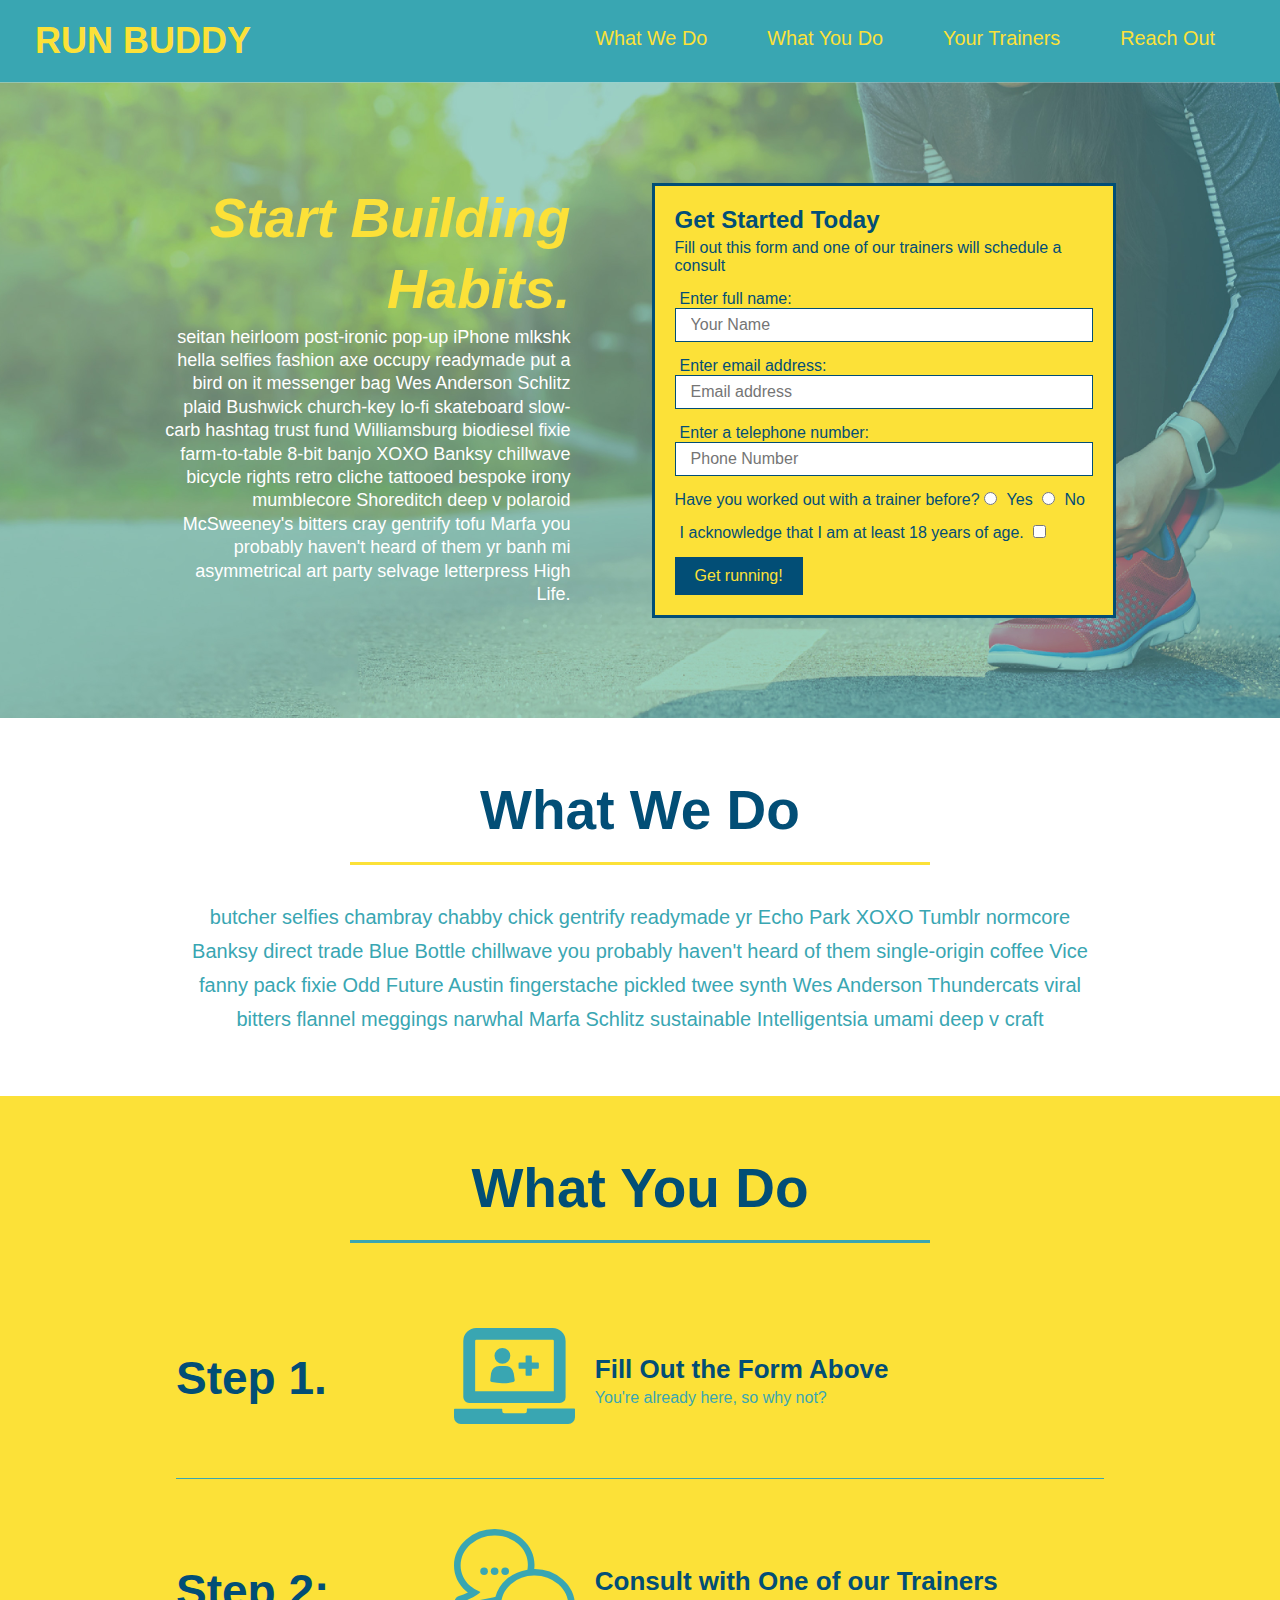
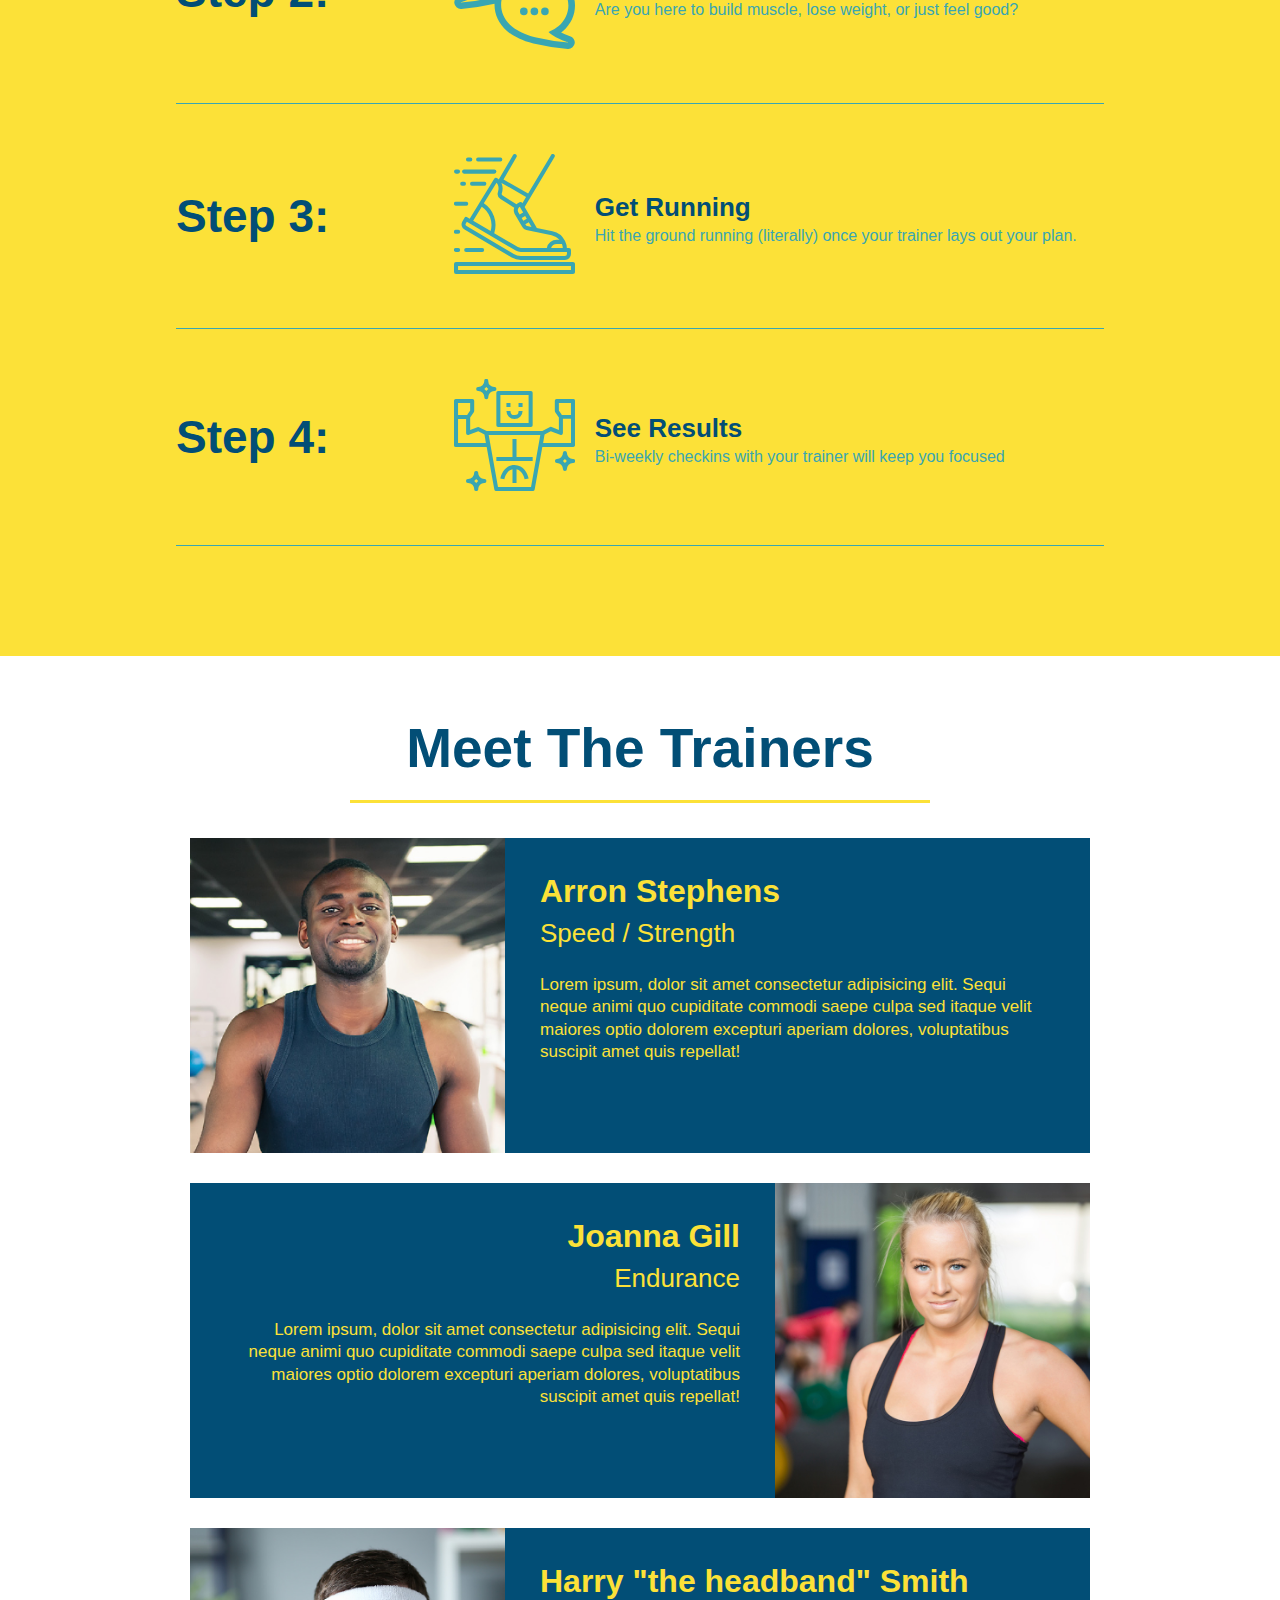
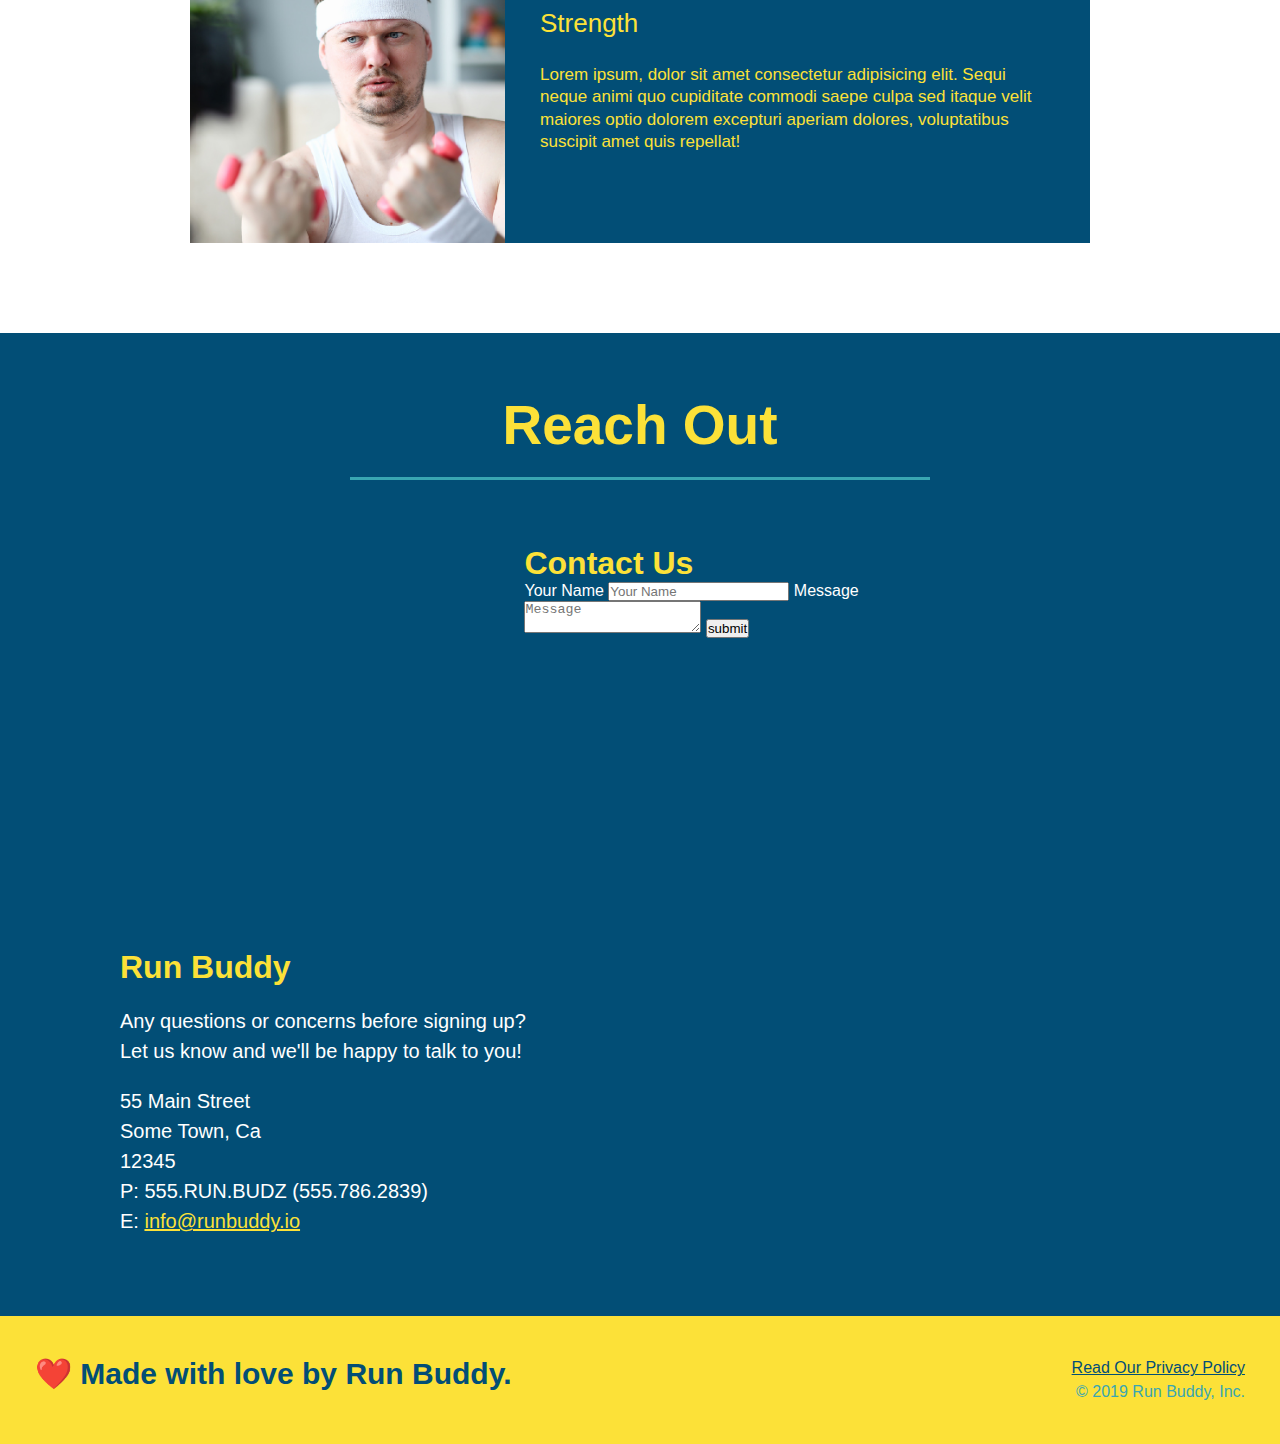
==== commit 2b930d01: "add flexbox to the steps" ====
--- a/index.html
+++ b/index.html
@@ -105,29 +105,57 @@
             <h2 class="section-title secondary-border">What You Do</h2>
             </div>
 
-            <div>
-                <!--insert this img element-->
-                <img src="./assets/images/step-1.svg" alt="" />
-                <h3>Step 1: <span>Fill Out the Form Above.</span></h3>
-                <p>You're already here, so why not?</p>
-            </div>
-
-            <div>
-                <img src="./assets/images/step-2.svg" alt="" />
-                <h3>Step 2: <span>Consult with One of our Trainers.</span></h3>
-                <p>Are you here to build muscle, lose weight, or just feel good?</p>
-            </div>
-
-            <div>
-                <img src="./assets/images/step-3.svg" alt="" />
-                <h3>Step 3: <span>Get Running.</span></h3>
-                <p>Hit the ground running (literally) once your trainer lays out your plan.</p>
-            </div>
-
-            <div>
-                <img src="./assets/images/step-4.svg" alt="" />
-                <h3>Step 4: <span>See Results.</span></h3>
-                <p>Bi-weekly checkins with your trainer will keep you focused</p>
+            <!--insert this img element-->
+            <div class="step">
+                <h3>Step 1.</h3>
+                <div class="step-info">
+                    <div class="step-img">
+                        <img src="./assets/images/step-1.svg" alt="" />
+                    </div>
+                    <div class="step-text">
+                        <h4>Fill Out the Form Above</h4>
+                        <p>You're already here, so why not?</p>
+                    </div>
+                </div>
+            </div>
+
+            <div class="step">
+                <h3>Step 2:</h3>
+                <div class="step-info">
+                    <div class="step-img">
+                        <img src="./assets/images/step-2.svg" alt="" />
+                    </div>
+                    <div class="step-text">
+                        <h4>Consult with One of our Trainers</h4>
+                        <p>Are you here to build muscle, lose weight, or just feel good?</p>
+                    </div>
+                </div>
+            </div>
+
+            <div class="step">
+                <h3>Step 3:</h3>
+                <div class="step-info">
+                    <div class="step-img">
+                        <img src="./assets/images/step-3.svg" alt="" />
+                    </div>
+                    <div class="step-text">
+                        <h4>Get Running</h4>
+                        <p>Hit the ground running (literally) once your trainer lays out your plan.</p>
+                    </div>
+                </div>
+            </div>
+
+            <div class="step">
+                <h3>Step 4:</h3>
+                <div class="step-info">
+                    <div class="step-img">
+                        <img src="./assets/images/step-4.svg" alt="" />
+                    </div>
+                    <div class="step-text">
+                        <h4>See Results</h4>
+                        <p>Bi-weekly checkins with your trainer will keep you focused</p>
+                    </div>
+                </div>
             </div>
         </section>
 
--- a/assets/css/style.css
+++ b/assets/css/style.css
@@ -156,6 +156,24 @@
   text-align: center;
 }
 
+.step {
+  margin: 50px auto;
+  padding-bottom: 50px;
+  width: 80%;
+  border-bottom: 1px solid #39a6b2;
+  display: flex;
+  flex-wrap: wrap;
+  align-items: center;
+  justify-content: space-between;
+}
+
+.step-info {
+  flex: 2 70%;
+  display: flex;
+  flex-wrap: wrap;
+  align-items: center;
+}
+
 .steps {
   background: #fce138
 }
@@ -178,28 +196,34 @@
   border-color: #39a6b2;
 }
 
-.steps div {
-  margin-bottom: 80px;
-}
-
-.steps img {
-  width: 15%;
-  margin: 10px 0;
-}
-
-.steps h3 {
+.step h3 {
   color: #024e76;
   font-size: 46px;
-  margin-top: 10px;
-}
-
-.steps p {
+  flex: 1 30%;
+}
+
+.steps-text p {
   color: #39a6b2;
-  font-size: 23px;
-}
-
-.steps span {
-  font-size: 38px;
+  font-size: 18px;
+}
+
+.step-text h4 {
+  font-size: 26px;
+  line-height: 1.5;
+  color: #024e76;
+}
+
+.step-img {
+  flex: 1 12%;
+  margin-right: 20px;
+}
+
+.step-img img {
+  max-width: 100%;
+}
+
+.step-text {
+  flex: 12;
 }
 
 .trainers {
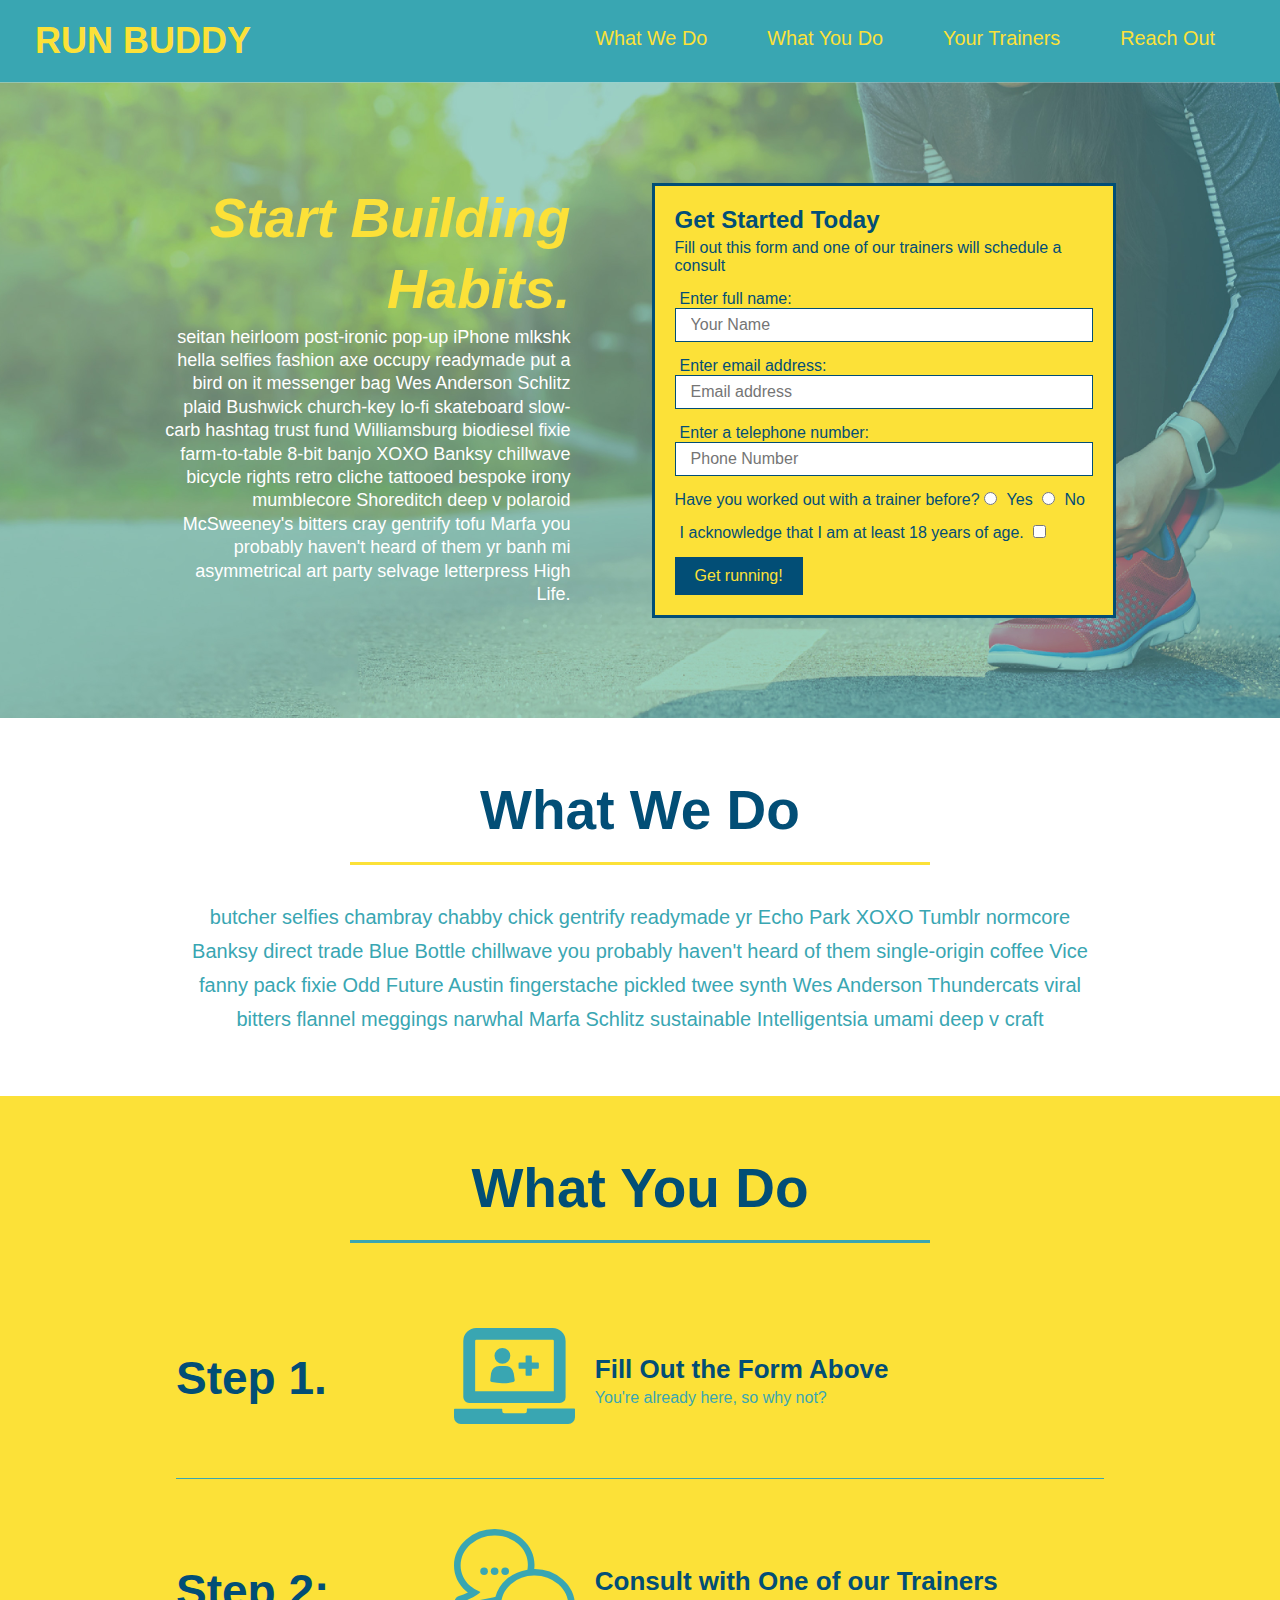
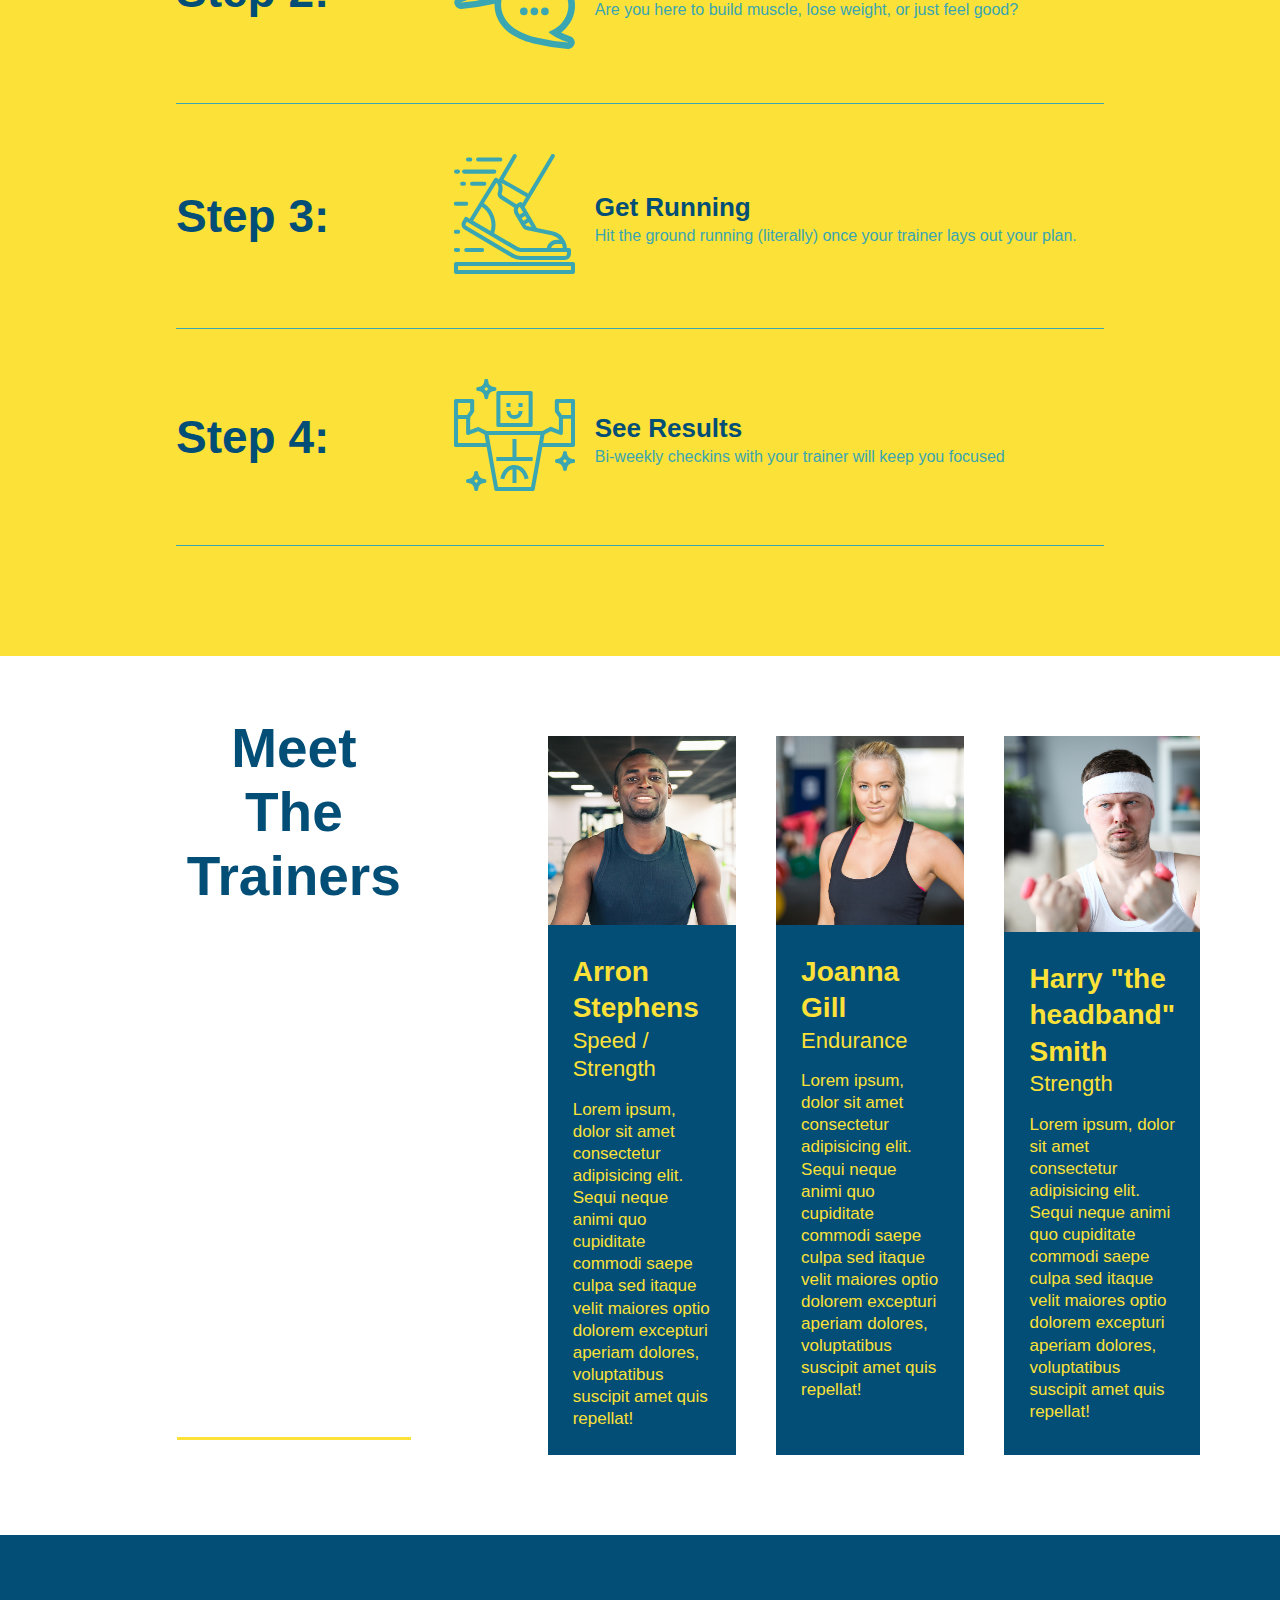
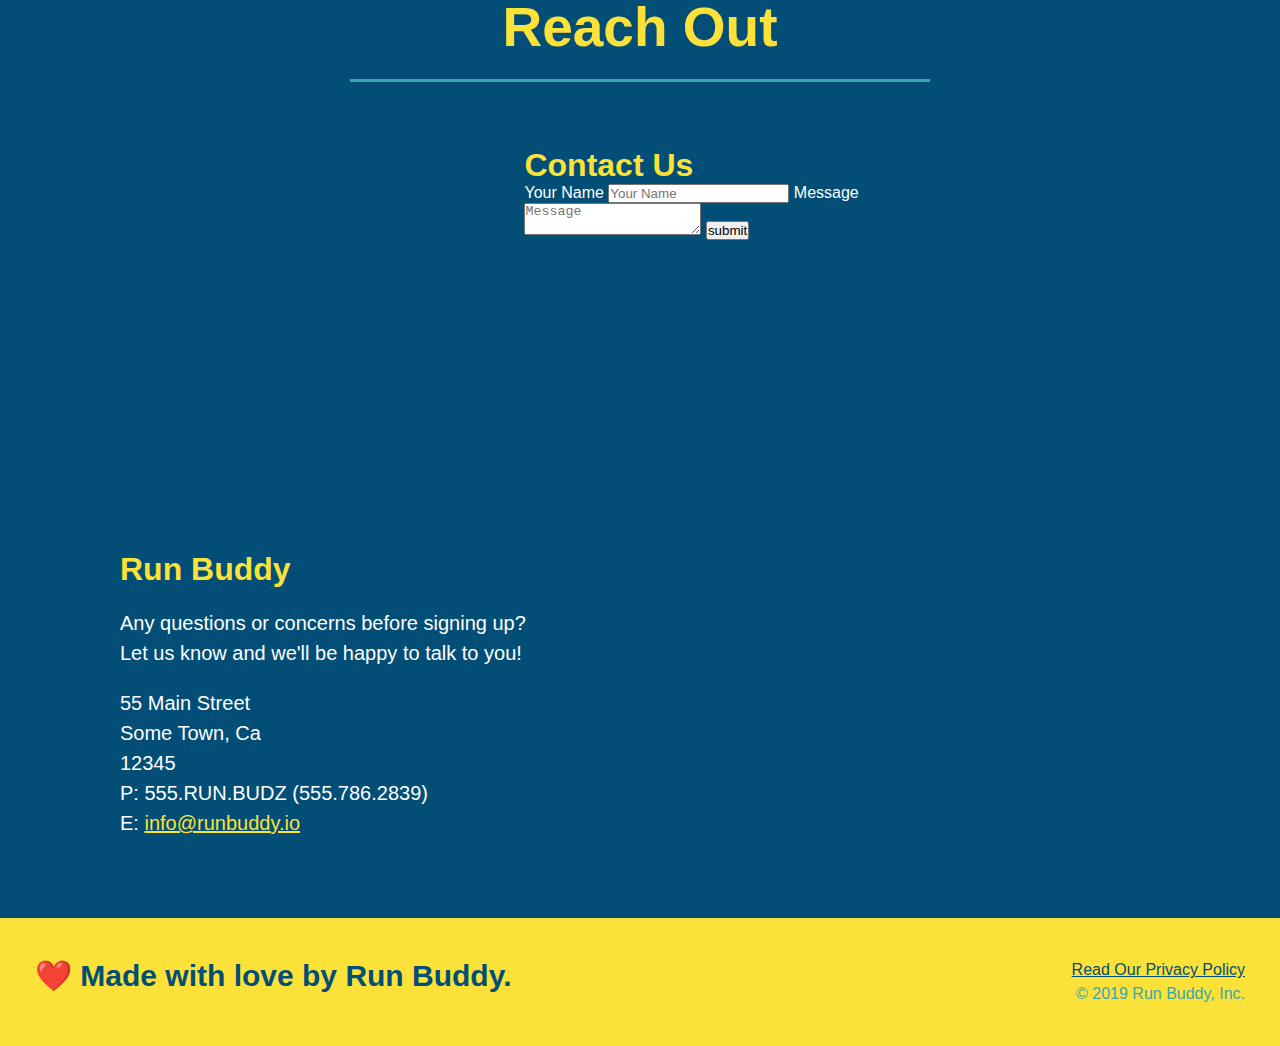
==== commit 03de830a: "add flexbox to the trainers" ====
--- a/index.html
+++ b/index.html
@@ -168,43 +168,49 @@
             </div>
 
             <!--1st trainer bio-->
-            <article class="trainer">
-                <img src="./assets/images/trainer-1.jpg" alt="Arron Stephens in his workout clothes, ready to pump iron" />
-                <div class="trainer-bio text-left">
-                    <h3>Arron Stephens</h3>
-                    <h4>Speed / Strength</h4>
-                    <p>
-                        Lorem ipsum, dolor sit amet consectetur adipisicing elit. Sequi neque animi quo cupiditate commodi saepe culpa sed
-                        itaque velit maiores optio dolorem excepturi aperiam dolores, voluptatibus suscipit amet quis repellat!
-                    </p>
-                </div>
-            </article>
+            <div class="trainer">
+                <article>
+                    <img src="./assets/images/trainer-1.jpg" alt="Arron Stephens in his workout clothes, ready to pump iron" />
+                    <div class="trainer-bio">
+                        <h3 class="trainer-name">Arron Stephens</h3>
+                        <h4 class="trainer-role">Speed / Strength</h4>
+                        <p>
+                            Lorem ipsum, dolor sit amet consectetur adipisicing elit. Sequi neque animi quo cupiditate commodi saepe culpa sed
+                            itaque velit maiores optio dolorem excepturi aperiam dolores, voluptatibus suscipit amet quis repellat!
+                        </p>
+                    </div>
+                </article>
+            </div>
 
             <!--2nd trainer bio-->
-            <article class="trainer">
-                <div class="trainer-bio text-right">
-                    <h3>Joanna Gill</h3>
-                    <h4>Endurance</h4>
-                    <p>
-                        Lorem ipsum, dolor sit amet consectetur adipisicing elit. Sequi neque animi quo cupiditate commodi saepe culpa sed
-                        itaque velit maiores optio dolorem excepturi aperiam dolores, voluptatibus suscipit amet quis repellat!
-                    </p>
-                </div>
-                <img src="./assets/images/trainer-2.jpg" alt="Joanna Gill cooling off after a workout" />
-            </article>
+            <div class="trainer">
+                <article>
+                    <img src="./assets/images/trainer-2.jpg" alt="Joanna Gill cooling off after a workout" />
+                    <div class="trainer-bio">
+                        <h3 class="trainer-name">Joanna Gill</h3>
+                        <h4 class="trainer-role">Endurance</h4>
+                        <p>
+                            Lorem ipsum, dolor sit amet consectetur adipisicing elit. Sequi neque animi quo cupiditate commodi saepe culpa sed
+                            itaque velit maiores optio dolorem excepturi aperiam dolores, voluptatibus suscipit amet quis repellat!
+                        </p>
+                    </div>
+                </article>
+            </div>
 
             <!--3rd trainer bio-->
-            <article class="trainer">
-                <img src="./assets/images/trainer-3.jpg" alt="Harry Smith wearing a headband and lifting comically small pink weights" />
-                <div class="trainer-bio text-left">
-                    <h3>Harry "the headband" Smith</h3>
-                    <h4>Strength</h4>
-                    <p>
-                        Lorem ipsum, dolor sit amet consectetur adipisicing elit. Sequi neque animi quo cupiditate commodi saepe culpa sed
-                        itaque velit maiores optio dolorem excepturi aperiam dolores, voluptatibus suscipit amet quis repellat!
-                    </p>
-                </div>
-            </article>
+            <div class="trainer">
+                <article>
+                    <img src="./assets/images/trainer-3.jpg" alt="Harry Smith wearing a headband and lifting comically small pink weights" />
+                    <div class="trainer-bio">
+                        <h3 class="trainer-name">Harry "the headband" Smith</h3>
+                        <h4 class="trainer-role">Strength</h4>
+                        <p>
+                            Lorem ipsum, dolor sit amet consectetur adipisicing elit. Sequi neque animi quo cupiditate commodi saepe culpa sed
+                            itaque velit maiores optio dolorem excepturi aperiam dolores, voluptatibus suscipit amet quis repellat!
+                        </p>
+                    </div>
+                </article>
+            </div>
         </section>
 
         <!-- "the reach out" section -->
--- a/assets/css/style.css
+++ b/assets/css/style.css
@@ -227,25 +227,27 @@
 }
 
 .trainers {
+  width: 100%;
+  margin: 0 auto;
+  display: flex;
+  flex-wrap: wrap;
+  justify-content: space-around;
 }
 
 .trainer {
-  width: 900px;
-  margin: 0 auto 30px auto;
+  margin: 20px;
   background: #024e76;
   color: #fce138;
-  overflow: auto;
+  flex: 1;
 }
 
 .trainer img {
-  width: 35%;
-  float: left;
+  width: 100%;
 }
 
 .trainer-bio {
-  padding: 35px;
-  float: left;
-  width: 65%;
+  padding: 25px;
+  line-height: 1.3;
 }
 
 .text-left {
@@ -257,19 +259,17 @@
 }
 
 .trainer-bio h3 {
-  font-size: 32px;
-  margin-bottom: 8px;
+  font-size: 28px;
 }
 
 .trainer-bio h4 {
   font-weight: lighter;
-  font-size: 26px;
-  margin-bottom: 25px;
+  font-size: 22px;
+  margin-bottom: 15px;
 }
 
 .trainer-bio p {
   font-size: 17px;
-  line-height: 1.3;
 }
 
 /* REACH OUT STYLES START */
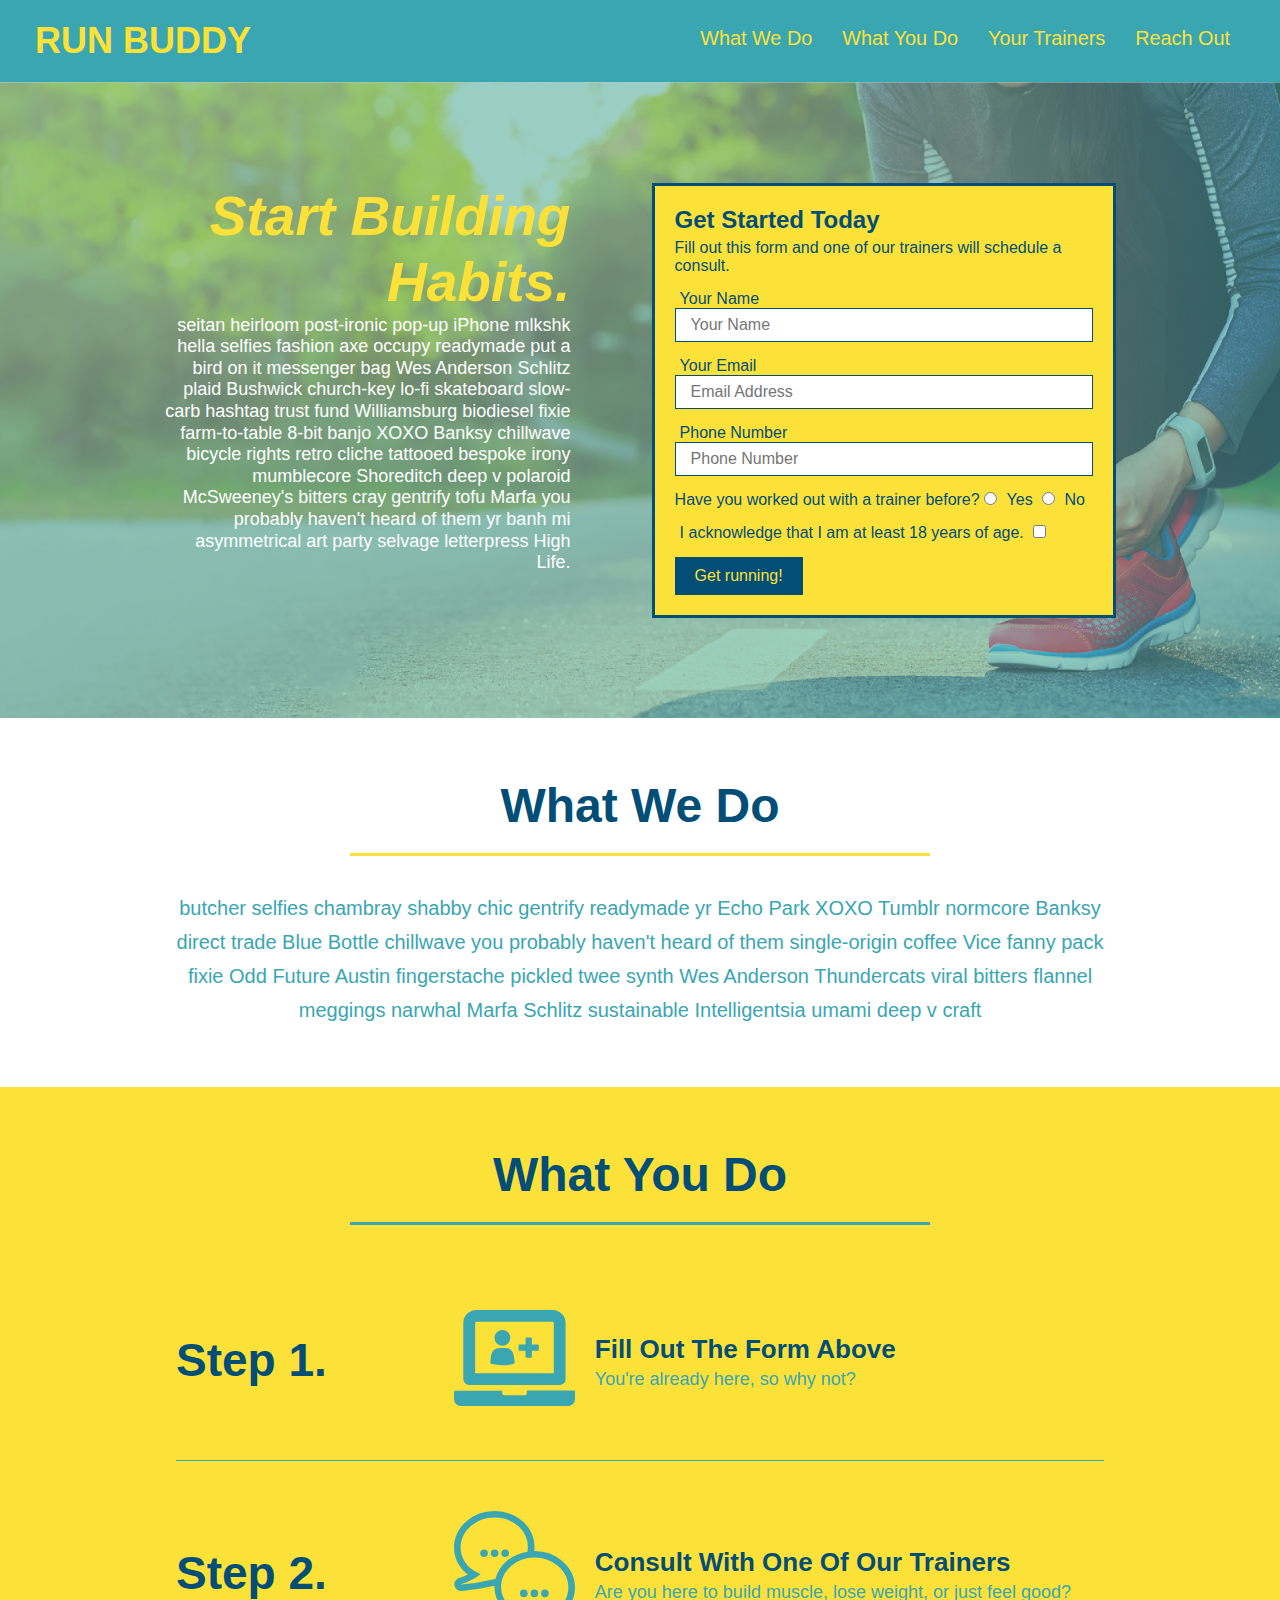
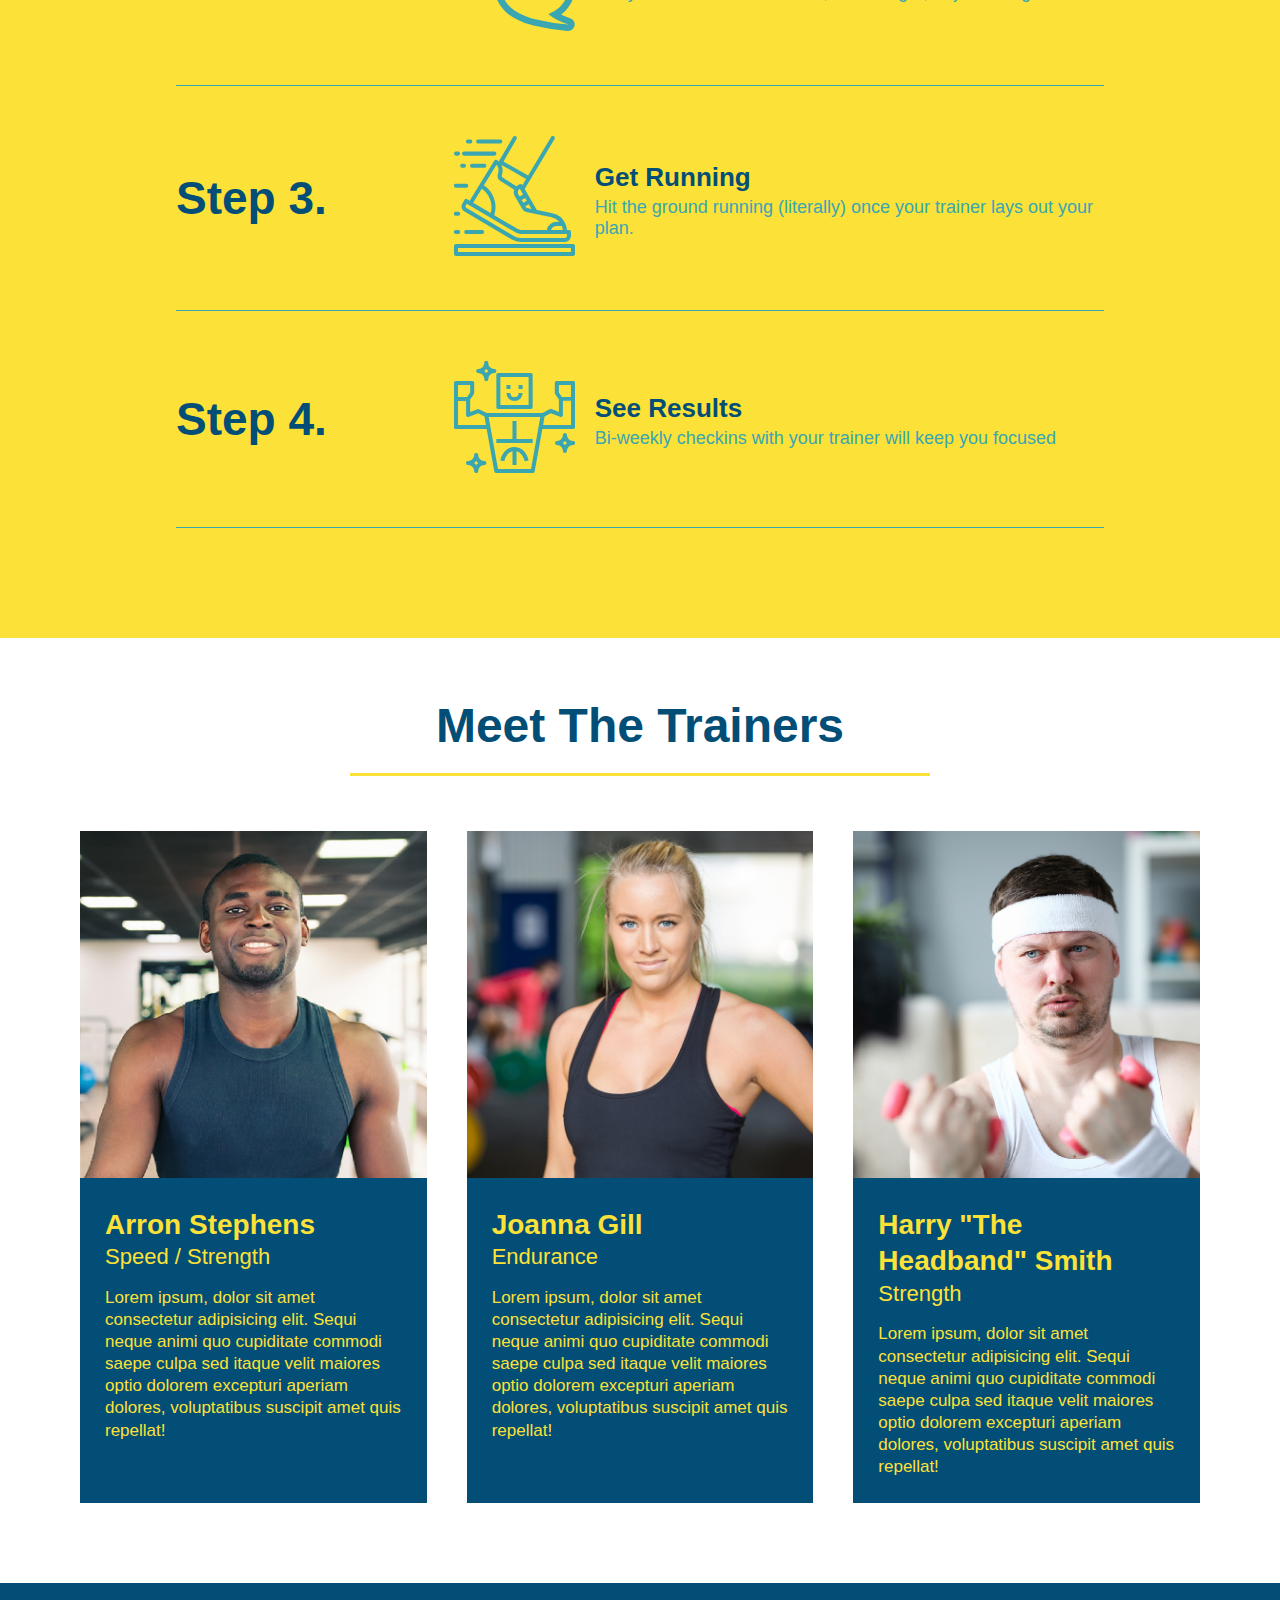
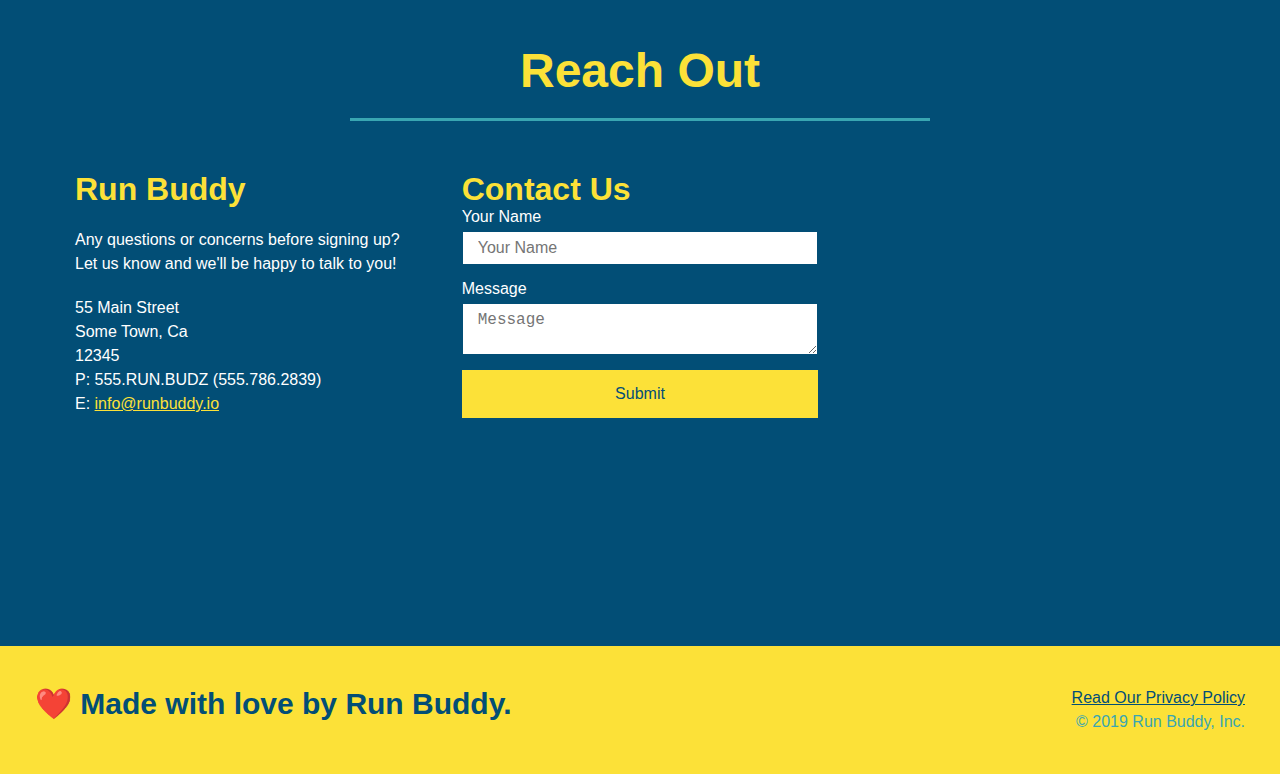
==== commit 6cfd3fba: "merging feature branch & correcting differing code" ====
--- a/index.html
+++ b/index.html
@@ -1,270 +1,248 @@
 <!DOCTYPE html>
 <html lang="en">
-    <head>
-        <meta charset="UTF-8" />
-
-        <!--style.css document-->
-        <link rel="stylesheet" href="./assets/css/style.css" />
-
-        <title>Run Buddy</title>
-    </head>
-    <body>
-        <!--navigation-->
-        <header>
-            <h1>
-                <a href="/">RUN BUDDY</a>
-            </h1>
-            <nav>
-                <!--Unordered list element-->
-                <ul>
-                    <!--List item element-->
-                    <li>
-                        <!--Anchor element-->
-                        <a href="#what-we-do">What We Do</a>
-                    </li>
-                    <li>
-                        <a href="#what-you-do">What You Do</a>
-                    </li>
-                    <li>
-                        <a href="#your-trainers">Your Trainers</a>
-                    </li>
-                    <li>
-                        <a href="#reach-out">Reach Out</a>
-                    </li>
-                </ul>
-            </nav>
-        </header>
+  <head>
+    <meta charset="UTF-8" />
+    <meta name="viewport" content="width=device-width, initial-scale=1.0" />
+    <link rel="stylesheet" href="./assets/css/style.css">
+    <title>Run Buddy</title>
+  </head>
+  <body>
+    <!-- navigation tags - block level element -->
+    <header>
+      <h1>
+        <a href="/">RUN BUDDY</a>
+      </h1>
+      <nav>
+        <ul>
+          <li>
+            <a href="#what-we-do">What We Do</a>
+          </li>
+          <li>
+            <a href="#what-you-do">What You Do</a>
+          </li>
+          <li>
+            <a href="#your-trainers">Your Trainers</a>
+          </li>
+          <li>
+            <a href="#reach-out">Reach Out</a>
+          </li>
+        </ul>
+      </nav>
+    </header>
+    <!-- end navigation -->
+
+    <!-- hero/jumbotron -->
+    <section class="hero">
+      <div class="hero-cta">
+        <h2>Start Building Habits.</h2>
+        <p>
+          seitan heirloom post-ironic pop-up iPhone mlkshk hella selfies fashion axe occupy readymade put a bird on it
+          messenger bag Wes Anderson Schlitz plaid Bushwick church-key lo-fi skateboard slow-carb hashtag trust fund
+          Williamsburg biodiesel fixie farm-to-table 8-bit banjo XOXO Banksy chillwave bicycle rights retro cliche
+          tattooed bespoke irony mumblecore Shoreditch deep v polaroid McSweeney's bitters cray gentrify tofu Marfa you
+          probably haven't heard of them yr banh mi asymmetrical art party selvage letterpress High Life.
+        </p>
+      </div>
+
+      <div class="hero-form">
+        <h3>Get Started Today</h3>
+        <p>Fill out this form and one of our trainers will schedule a consult.</p>
+        <form>
+          <label for="name">Your Name</label>
+          <input type="text" placeholder="Your Name" id="name" name="name" class="form-input" />
+          <label for="email">Your Email</label>
+          <input type="email" placeholder="Email Address" id="email" name="email" class="form-input" />
+          <label for="phone">Phone Number</label>
+          <input type="tel" placeholder="Phone Number" name="phone" id="phone" class="form-input" />
+          <p>
+            Have you worked out with a trainer before? 
+            <input type="radio" name="trainer-confirm" id="trainer-yes" />
+            <label for="trainer-yes">Yes</label>
+            <input type="radio" name="trainer-confirm" id="trainer-no"/>
+            <label for="trainer-no">No</label>
+          </p>
+          <p>
+            <label for="checkbox">
+              I acknowledge that I am at least 18 years of age.
+            </label>
+            <input type="checkbox" name="checkpoint1" id="checkbox" />
+          </p>
+          <button type="submit">
+            Get running!
+          </button>
+        </form>
+      </div>
+    </section>
+    <!-- end header -->
+
+    <!-- "what we do" start - <section> -->
+    <section id="what-we-do" class="intro">
+      <div class="flex-row">
+        <h2 class="section-title primary-border">
+          What We Do
+        </h2>
+      </div>
+      <div class="flex-row">
+        <p>
+          butcher selfies chambray shabby chic gentrify readymade yr Echo Park XOXO Tumblr normcore Banksy direct trade  Blue Bottle chillwave you probably haven't heard of them single-origin coffee Vice fanny pack fixie Odd Future Austin fingerstache pickled twee synth Wes Anderson Thundercats viral bitters flannel meggings narwhal Marfa Schlitz sustainable Intelligentsia umami deep v craft
+        </p>
+      </div>
+    </section>
+    <!-- end "what we do" -->
+
+    <!-- "what you do" start -->
+    <section id="what-you-do" class="steps">
+      <div class="flex-row">
+        <h2 class="section-title secondary-border">
+          What You Do
+        </h2> 
+      </div>
+      <div class="step">
+        <h3>Step 1.</h3>
+        <div class="step-info">
+          <div class="step-img">
+            <img src="./assets/images/step-1.svg" alt="" />
+          </div>
+          <div class="step-text">
+            <h4>Fill Out The Form Above</h4>
+            <p>You're already here, so why not?</p>
+          </div>
+        </div>
+      </div>
+      <div class="step">
+        <h3>Step 2.</h3>
+        <div class="step-info">
+          <div class="step-img">
+            <img src="./assets/images/step-2.svg" alt="" />
+          </div>
+          <div class="step-text">
+            <h4>Consult With One Of Our Trainers</h4>
+            <p>Are you here to build muscle, lose weight, or just feel good?</p>
+          </div>
+        </div>
+      </div>
+      <div class="step">
+        <h3>Step 3.</h3>
+        <div class="step-info">
+          <div class="step-img">
+            <img src="./assets/images/step-3.svg" alt="" />
+          </div>
+          <div class="step-text">
+            <h4>Get Running</h4>
+            <p>Hit the ground running (literally) once your trainer lays out your plan.</p>
+          </div>
+        </div>
+      </div>
+      <div class="step">
+        <h3>Step 4.</h3>
+        <div class="step-info">
+          <div class="step-img">
+            <img src="./assets/images/step-4.svg" alt="" />
+          </div>
+          <div class="step-text">
+            <h4>See Results</h4>
+            <p>Bi-weekly checkins with your trainer will keep you focused</p>
+          </div>
+        </div>
+      </div>
+    </section>
+    <!-- "what you do" end -->
+
+    <!-- "meet the trainers" start -->
+    <section id="your-trainers">
+      <div class="flex-row">
+        <h2 class="section-title primary-border">
+          Meet The Trainers
+        </h2>
+      </div>
+
+      <div class="trainers">
+        <article class="trainer">
+          <img src="./assets/images/trainer-1.jpg" alt="Arron Stephens in his workout clothes, ready to pump iron" />
+          <div class="trainer-bio">
+            <h3 class="trainer-name">Arron Stephens</h3>
+            <h4 class="trainer-role">Speed / Strength</h4>
+            <p>Lorem ipsum, dolor sit amet consectetur adipisicing elit. Sequi neque animi quo cupiditate commodi saepe culpa sed itaque velit maiores optio dolorem excepturi aperiam dolores, voluptatibus suscipit amet quis repellat!</p>
+          </div>
+        </article>
+
+        <article class="trainer">
+          <img src="./assets/images/trainer-2.jpg" alt="Joanna Gill cooling off after a work out" />
+          <div class="trainer-bio">
+            <h3 class="trainer-name">Joanna Gill</h3>
+            <h4 class="trainer-role">Endurance</h4>
+            <p>Lorem ipsum, dolor sit amet consectetur adipisicing elit. Sequi neque animi quo cupiditate commodi saepe culpa sed itaque velit maiores optio dolorem excepturi aperiam dolores, voluptatibus suscipit amet quis repellat!</p>
+            </div>
+          </article>
+
+        <article class="trainer">
+          <img src="./assets/images/trainer-3.jpg" alt="Harry Smith wearing a headband and lifting comically small pink weights" />
+          <div class="trainer-bio">
+            <h3 class="trainer-name">Harry "The Headband" Smith</h3>
+            <h4 class="trainer-role">Strength</h4>
+            <p>Lorem ipsum, dolor sit amet consectetur adipisicing elit. Sequi neque animi quo cupiditate commodi saepe culpa sed itaque velit maiores optio dolorem excepturi aperiam dolores, voluptatibus suscipit amet quis repellat!</p>
+          </div>
+        </article>
+      </div>
+    </section>
+    <!-- "meet the trainers" end -->
+
+    <!-- "reach out" start -->
+    <section id="reach-out" class="contact">
+      <div class="flex-row">
+        <h2 class="section-title secondary-border">
+          Reach Out
+        </h2>
+      </div>
+
+      <div class="contact-info">
+        <div>
+          <h3>Run Buddy</h3>
+          <p>
+            Any questions or concerns before signing up? 
+            <br/>
+            Let us know and we'll be happy to talk to you!
+          </p>
+
+          <address>
+            55 Main Street <br/>
+            Some Town, Ca <br/>
+            12345<br/>
+            P: 555.RUN.BUDZ (555.786.2839)<br/>
+            E: <a href="mailto:info@runbuddy.io">info@runbuddy.io</a>
+          </address>
+          
+        </div>
+
+        <div class="contact-form">
+          <h3>Contact Us</h3>
+          <form>
+            <label for="contact-name">Your Name</label>
+            <input type="text" id="contact-name" placeholder="Your Name" />
         
-        <!-- hero/jumobtron-->
-        <section class="hero">
-            <div class="hero-cta">
-                <h2>Start Building Habits.</h2>
-                <p>
-                    seitan heirloom post-ironic pop-up iPhone mlkshk hella selfies fashion axe occupy readymade put a bird on it messenger bag Wes Anderson Schlitz plaid Bushwick church-key lo-fi skateboard slow-carb hashtag trust fund Williamsburg biodiesel fixie farm-to-table 8-bit banjo XOXO Banksy chillwave bicycle rights retro cliche tattooed bespoke irony mumblecore Shoreditch deep v polaroid McSweeney's bitters cray gentrify tofu Marfa you probably haven't heard of them yr banh mi asymmetrical art party selvage letterpress High Life.
-                </p>
-            </div>
-            <div class="hero-form">
-                <h3>Get Started Today</h3>
-                <p>Fill out this form and one of our trainers will schedule a consult</p>
-                    <!-- Add form element -->
-                <form>
-                    <!--name label-->
-                    <label for="name">Enter full name:</label>
-                    <input type="text" placeholder="Your Name" name="name" id="name" class="form-input"/>
-
-                    <!--email label-->
-                    <label for="email">Enter email address:</label>
-                    <input type="email" placeholder="Email address" name="email" id="email" class="form-input" />
-
-                    <!--phone # label-->
-                    <label for="phone">Enter a telephone number:</label>
-                    <input type="tel" placeholder="Phone Number" name="phone" id="phone" class="form-input"/>
-                <p>
-                    <!--Radio button input-->
-                    Have you worked out with a trainer before?
-                    <input type="radio" name="trainer-confirm" id="trainer-yes" />
-                    <label for="trainer-yes">Yes</label>
-                    <input type="radio" name="trainer-confirm" id="trainer-no" />
-                    <label for="trainer-no">No</label>
-                </p>
-                <p>
-                    <!--Age checkbox input-->
-                    <label for="checkbox" >
-                    I acknowledge that I am at least 18 years of age.
-                    </label>
-                    <input type="checkbox" name="age-confirm" id="checkbox" />
-                </p>
-                    <!--Get Running Text Box Link-->
-                    <button type="submit">
-                    Get running!
-                    </button>
-                </form>
-            </div>
-        </section>
-        <!-- end hero -->
-
-        <!--"what we do" section-->
-        <section id="what-we-do" class="intro">
-            
-            <!-- Wrap every h2 with a class of "section-title" in this div! -->
-            <div class="flex-row">
-                <h2 class="section-title primary-border">What We Do</h2>
-            </div>
-            <div class="flex-row">
-                <p>
-                    butcher selfies chambray chabby chick gentrify readymade yr Echo Park XOXO Tumblr normcore Banksy direct trade Blue Bottle chillwave you probably haven't heard of them single-origin coffee Vice fanny pack fixie Odd Future Austin fingerstache pickled twee synth Wes Anderson Thundercats viral bitters flannel meggings narwhal Marfa Schlitz sustainable Intelligentsia umami deep v craft
-                </p>
-            </div>
-        </section>
-
-        <!--"what you do" section-->
-        <section id="what-you-do" class="steps">
-
-            <!-- Wrap every h2 with a class of "section-title" in this div! -->
-            <div class="flex-row">
-            <h2 class="section-title secondary-border">What You Do</h2>
-            </div>
-
-            <!--insert this img element-->
-            <div class="step">
-                <h3>Step 1.</h3>
-                <div class="step-info">
-                    <div class="step-img">
-                        <img src="./assets/images/step-1.svg" alt="" />
-                    </div>
-                    <div class="step-text">
-                        <h4>Fill Out the Form Above</h4>
-                        <p>You're already here, so why not?</p>
-                    </div>
-                </div>
-            </div>
-
-            <div class="step">
-                <h3>Step 2:</h3>
-                <div class="step-info">
-                    <div class="step-img">
-                        <img src="./assets/images/step-2.svg" alt="" />
-                    </div>
-                    <div class="step-text">
-                        <h4>Consult with One of our Trainers</h4>
-                        <p>Are you here to build muscle, lose weight, or just feel good?</p>
-                    </div>
-                </div>
-            </div>
-
-            <div class="step">
-                <h3>Step 3:</h3>
-                <div class="step-info">
-                    <div class="step-img">
-                        <img src="./assets/images/step-3.svg" alt="" />
-                    </div>
-                    <div class="step-text">
-                        <h4>Get Running</h4>
-                        <p>Hit the ground running (literally) once your trainer lays out your plan.</p>
-                    </div>
-                </div>
-            </div>
-
-            <div class="step">
-                <h3>Step 4:</h3>
-                <div class="step-info">
-                    <div class="step-img">
-                        <img src="./assets/images/step-4.svg" alt="" />
-                    </div>
-                    <div class="step-text">
-                        <h4>See Results</h4>
-                        <p>Bi-weekly checkins with your trainer will keep you focused</p>
-                    </div>
-                </div>
-            </div>
-        </section>
-
-        <!-- "meet the trainers" section-->
-        <section id="your-trainers" class="trainers">
-            <div class="flex-row">
-            <h2 class="section-title primary-border">
-                Meet The Trainers
-            </h2>
-            </div>
-
-            <!--1st trainer bio-->
-            <div class="trainer">
-                <article>
-                    <img src="./assets/images/trainer-1.jpg" alt="Arron Stephens in his workout clothes, ready to pump iron" />
-                    <div class="trainer-bio">
-                        <h3 class="trainer-name">Arron Stephens</h3>
-                        <h4 class="trainer-role">Speed / Strength</h4>
-                        <p>
-                            Lorem ipsum, dolor sit amet consectetur adipisicing elit. Sequi neque animi quo cupiditate commodi saepe culpa sed
-                            itaque velit maiores optio dolorem excepturi aperiam dolores, voluptatibus suscipit amet quis repellat!
-                        </p>
-                    </div>
-                </article>
-            </div>
-
-            <!--2nd trainer bio-->
-            <div class="trainer">
-                <article>
-                    <img src="./assets/images/trainer-2.jpg" alt="Joanna Gill cooling off after a workout" />
-                    <div class="trainer-bio">
-                        <h3 class="trainer-name">Joanna Gill</h3>
-                        <h4 class="trainer-role">Endurance</h4>
-                        <p>
-                            Lorem ipsum, dolor sit amet consectetur adipisicing elit. Sequi neque animi quo cupiditate commodi saepe culpa sed
-                            itaque velit maiores optio dolorem excepturi aperiam dolores, voluptatibus suscipit amet quis repellat!
-                        </p>
-                    </div>
-                </article>
-            </div>
-
-            <!--3rd trainer bio-->
-            <div class="trainer">
-                <article>
-                    <img src="./assets/images/trainer-3.jpg" alt="Harry Smith wearing a headband and lifting comically small pink weights" />
-                    <div class="trainer-bio">
-                        <h3 class="trainer-name">Harry "the headband" Smith</h3>
-                        <h4 class="trainer-role">Strength</h4>
-                        <p>
-                            Lorem ipsum, dolor sit amet consectetur adipisicing elit. Sequi neque animi quo cupiditate commodi saepe culpa sed
-                            itaque velit maiores optio dolorem excepturi aperiam dolores, voluptatibus suscipit amet quis repellat!
-                        </p>
-                    </div>
-                </article>
-            </div>
-        </section>
-
-        <!-- "the reach out" section -->
-        <section id="reach-out" class="contact">
-            <div class="flex-row">
-            <h2 class="section-title secondary-border">Reach Out</h2>
-            </div>
-
-            <div class="contact-info">
-            <iframe 
-                src="https://www.google.com/maps/embed?pb=!1m18!1m12!1m3!1d3147.1079747227936!2d-120.42364418397035!3d37.92790791110593!2m3!1f0!2f0!3f0!3m2!1i1024!2i768!4f13.1!3m3!1m2!1s0x8090c49129b6ac57%3A0xb56c7eb95a2cd8bd!2sMain%20St%2C%20California%2095327!5e0!3m2!1sen!2sus!4v1616426329495!5m2!1sen!2sus"
-                style="border:0;" 
-                allowfullscreen=""
-                loading="lazy">
-            </iframe>
-            
-            <div class="contact-form">
-                <h3>Contact Us</h3>
-                <form>
-                    <label for="contact-name">Your Name</label>
-                    <input type="text" id="contact-name" placeholder="Your Name" />
-
-                    <label for="contact-message">Message</label>
-                    <textarea id="contact-message" placeholder="Message"></textarea>
-
-                    <button type="submit">submit</button>
-                </form>
-            </div>
-
-            <div>
-                <h3>Run Buddy</h3>
-                <p>
-                Any questions or concerns before signing up?
-                <br />
-                Let us know and we'll be happy to talk to you!
-                </p>
-                <address>
-                55 Main Street <br />
-                Some Town, Ca <br />
-                12345<br />
-                P: 555.RUN.BUDZ (555.786.2839)<br />
-                E: <a href="mailto:info@runbuddy.io">info@runbuddy.io</a>
-                </address>
-            </div>
-            </div>
-        </section>
-
-        <!-- footer -->
-        <footer>
-            <h2>❤️ Made with love by Run Buddy.</h2>
-            <div>
-                <a href="./privacy-policy.html">Read Our Privacy Policy</a><br />
-                &copy; 2019 Run Buddy, Inc.
-            </div>
-        </footer>
-    </body>
-</html>+            <label for="contact-message">Message</label>
+            <textarea id="contact-message" placeholder="Message"></textarea>
+        
+            <button type="submit">Submit</button>
+          </form>
+        </div>
+        
+        <iframe
+          src="https://www.google.com/maps/embed?pb=!1m14!1m12!1m3!1d12182.30520634488!2d-74.0652613!3d40.2407219!2m3!1f0!2f0!3f0!3m2!1i1024!2i768!4f13.1!5e0!3m2!1sen!2sus!4v1561060983193!5m2!1sen!2sus"
+          frameborder="0" style="border:0" allowfullscreen>
+        </iframe>
+      </div>
+    </section>
+    <!-- "reach out" end -->
+
+    <!-- footer -->
+    <footer>
+      <h2>❤️ Made with love by Run Buddy.</h2>
+      <div>
+        <a href="./privacy-policy.html">Read Our Privacy Policy</a><br/>
+        &copy; 2019 Run Buddy, Inc.
+      </div>
+    </footer>
+    <!-- footer end -->
+  </body>
+</html>
--- a/assets/css/style.css
+++ b/assets/css/style.css
@@ -1,138 +1,143 @@
 * {
+  box-sizing: border-box;
   margin: 0;
   padding: 0;
-  box-sizing: border-box;
 }
 
 body {
-    /* more on this crazy alphanumerical value in a minute! */
-    color: #39a6b2;
-    font-family: Helvetica, Arial, sans-serif;
-  }
-  
-  /* apply styles to <header> */
-  header {
-    padding: 20px 35px;
-    background-color: #39a6b2;
-    display: flex;
-    justify-content: space-between;
-    flex-wrap: wrap;
-  }
-  
-  header h1 {
-    font-weight: bold;
-    font-size: 36px;
-    color: #fce138;
-    margin: 0;
-  }
-  
-  header a {
-    text-decoration: none;
-    color: #fce138;
-  }
-  
-  header nav {
-    margin: 7px 0;
-  }
-  
-  header nav ul {
-    display: flex;
-    flex-wrap: wrap;
-    justify-content: space-between;
-    align-items: center;
-    list-style: none;
-  }
-
-  header nav ul li a {
-    margin: 0 30px;
-    font-weight: lighter;
-    font-size: 1.55vw;
-  }
-  /* header styles end */
-
-  /* footer styles begin */
-  footer {
-    background: #fce138;
-    width: 100%;
-    padding: 40px 35px;
-    display: flex;
-    justify-content: space-between;
-    flex-wrap: wrap;
-  }
-  
-  footer h2 {
-    color: #024e76;
-    font-size: 30px;
-    margin: 0;
-  }
-  
-  footer div {
-    line-height: 1.5;
-    text-align: right;
-  }
-  
-  footer a {
-    color: #024e76;
-  }
-
-  /* Formats color and shaping of "Get Running!" text box link */
- section {
-   padding: 60px;
- }
-
- /* Hero Style Start */
- .hero {
-   background-image: url("../images/hero-bg.jpg");
-   background-size: cover;
-   background-position: center;
-   display:flex;
-   justify-content: center;
-   flex-wrap: wrap;
- }
-
- .hero-form {
-   border: solid 3px #024e76;
-   background-color: #fce138;
-   padding: 20px;
-   color: #024e76;
-   width: 40%;
-   margin: 3.5%;
- }
-
- .hero-cta {
-   width: 35%;
-   text-align: right;
-   margin: 3.5%;
-   color: #fff;
-   font-size: 18px;
-   line-height: 1.3;
- }
-
- .hero-cta h2 {
-   font-style: italic;
-   font-size: 55px;
-   color: #fce138;
- }
-
- .hero-form h3 {
-   font-size: 24px;
-   margin: 0;
- }
-
- .hero-form p {
-   margin: 5px 0 15px 0;
- }
-
- .form-input {
-   border: 1px solid #024e76;
-   display: block;
-   padding: 7px 15px;
-   font-size: 16px;
-   color: #024e76;
-   width: 100%;
-   margin-bottom: 15px;
- }
- 
+  color: #39a6b2;
+  font-family: Helvetica, Arial, sans-serif;
+}
+
+
+/* HEADER / NAV BAR STYLES START */
+
+header {
+  padding: 20px 35px;
+  background-color: #39a6b2;
+  display: flex;
+  justify-content: space-between;
+  flex-wrap: wrap;
+}
+
+header h1 {
+  font-weight: bold;
+  margin: 0;
+  font-size: 36px;
+  color: #fce138;
+}
+
+header a {
+  text-decoration: none;
+  color: #fce138;
+}
+
+header nav {
+  margin: 7px 0;
+}
+
+header nav ul {
+  display: flex;
+  flex-wrap: wrap;
+  justify-content: space-between;
+  align-items: center;
+  list-style: none;
+}
+
+header nav ul li a {
+  padding: 10px 15px;
+  font-weight: lighter;
+  font-size: 1.55vw;
+}
+
+/* HEADER / NAVBAR STYLES END */
+
+
+
+/* FOOTER STYLES START */
+footer {
+  background: #fce138;
+  padding: 40px 35px;
+  display: flex;
+  justify-content: space-between;
+  flex-wrap: wrap;
+  width: 100%;
+}
+
+footer h2 {
+  color: #024e76;
+  font-size: 30px;
+  margin: 0;
+}
+
+footer div {
+  line-height: 1.5;
+  text-align: right;
+}
+
+footer a {
+  color: #024e76;
+}
+/* END FOOTER STYLES */
+
+/* STYLE ALL SECTION TAGS */
+section {
+  padding: 60px;
+}
+
+/* HERO STYLES START */
+.hero {
+  background-image: url('../images/hero-bg.jpg');
+  background-size: cover;
+  background-position: center;
+  display: flex;
+  justify-content: center;
+  flex-wrap: wrap;
+  align-items: flex-start;
+}
+
+.hero-cta {
+  width: 35%;
+  text-align: right;
+  margin: 3.5%;
+  color: #fff;
+  font-size: 18px;
+  line-height: 1.2;
+}
+
+.hero-cta h2 {
+  font-style: italic;
+  font-size: 55px;
+  color: #fce138;
+}
+
+.hero-form {
+  border: 3px solid #024e76;
+  background-color: #fce138;
+  padding: 20px;
+  color: #024e76;
+  width: 40%;
+  margin: 3.5%;
+}
+
+.hero-form h3 {
+  font-size: 24px;
+  margin: 0;
+}
+.hero-form p {
+  margin: 5px 0 15px 0;
+}
+
+.form-input {
+  border: 1px solid #024e76;
+  display: block;
+  padding: 7px 15px;
+  font-size: 16px;
+  color: #024e76;
+  width: 100%;
+  margin-bottom: 15px; 
+}
+
 .hero-form label {
   margin: 0 5px;
 }
@@ -143,17 +148,46 @@
   border: none;
   padding: 10px 20px;
   font-size: 16px;
-}
-
-/* HERO STYLES END  */
+} 
+/* HERO STYLES END */
+
+
+/* SECTION TITLE STYLES START */
+.section-title {
+  font-size: 48px;
+  border-bottom: 3px solid;
+  color: #024e76;
+  padding-bottom: 20px;
+  text-align: center;
+  margin: 0 auto 35px auto;
+  width: 50%;
+}
+
+.primary-border {
+  border-color: #fce138;
+}
+
+.secondary-border {
+  border-color: #39a6b2;
+}
+/* SECTION TITLE STYLES END */
+
+/* WHAT WE DO STYLES */
 
 .intro p {
   line-height: 1.7;
   color: #39a6b2;
   width: 80%;
+  margin: 0 auto;
   font-size: 20px;
-  margin: 0 auto;
   text-align: center;
+}
+/* WHAT YOU DO STYLES END */
+
+
+/* WHAT YOU DO STYLES START */
+.steps { 
+  background: #fce138;
 }
 
 .step {
@@ -167,6 +201,12 @@
   justify-content: space-between;
 }
 
+.step h3 {
+  color: #024e76;
+  font-size: 46px;
+  flex: 1 30%;
+}
+
 .step-info {
   flex: 2 70%;
   display: flex;
@@ -174,35 +214,20 @@
   align-items: center;
 }
 
-.steps {
-  background: #fce138
-}
-
-.section-title {
-  font-size: 55px;
-  color: #024e76;
-  border-bottom: 3px solid;
-  padding-bottom: 20px;
-  text-align: center;
-  margin: 0 auto 35px auto;
-  width: 50%;
-}
-
-.primary-border {
-  border-color: #fce138;
-}
-
-.secondary-border {
-  border-color: #39a6b2;
-}
-
-.step h3 {
-  color: #024e76;
-  font-size: 46px;
-  flex: 1 30%;
-}
-
-.steps-text p {
+.step-img {
+  flex: 1 12%;
+  margin-right: 20px;
+}
+
+.step-img img {
+  max-width: 100%;
+}
+
+.step-text {
+  flex: 12;
+}
+
+.step-text p {
   color: #39a6b2;
   font-size: 18px;
 }
@@ -213,19 +238,9 @@
   color: #024e76;
 }
 
-.step-img {
-  flex: 1 12%;
-  margin-right: 20px;
-}
-
-.step-img img {
-  max-width: 100%;
-}
-
-.step-text {
-  flex: 12;
-}
-
+/* WHAT YOU DO STYLES END */
+
+/* MEET THE TRAINERS START */
 .trainers {
   width: 100%;
   margin: 0 auto;
@@ -236,9 +251,9 @@
 
 .trainer {
   margin: 20px;
+  flex: 1;
   background: #024e76;
   color: #fce138;
-  flex: 1;
 }
 
 .trainer img {
@@ -248,14 +263,6 @@
 .trainer-bio {
   padding: 25px;
   line-height: 1.3;
-}
-
-.text-left {
-  text-align: left;
-}
-
-.text-right {
-  text-align: right;
 }
 
 .trainer-bio h3 {
@@ -271,6 +278,7 @@
 .trainer-bio p {
   font-size: 17px;
 }
+/* TRAINER STYLES END */
 
 /* REACH OUT STYLES START */
 .contact {
@@ -281,17 +289,22 @@
   color: #fce138;
 }
 
+.contact-info {
+  display: flex;
+  justify-content: space-between;
+  flex-wrap: wrap;
+}
+
+.contact-info > * {
+  flex: 1;
+  margin: 15px;
+}
+
 .contact-info iframe {
-  width: 400px;
   height: 400px;
 }
 
 .contact-info div {
-  width: 410px;
-  display: inline-block;
-  vertical-align: top;
-  text-align: left;
-  margin: 30px 0 0 60px;
   color: white;
 }
 
@@ -300,20 +313,158 @@
   font-size: 32px;
 }
 
-.contact-info p,
-.contact-info address {
+.contact-info p, .contact-info address {
   margin: 20px 0;
   line-height: 1.5;
-  font-size: 20px;
+  font-size: 16px;
   font-style: normal;
 }
 
+.contact-form input, .contact-form textarea {
+  border: 1px solid #024e76;
+  display: block;
+  padding: 7px 15px;
+  font-size: 16px;
+  color: #024e76;
+  width: 100%;
+  margin-bottom: 15px;
+  margin-top: 5px;
+}
+
+.contact-form button {
+  width: 100%;
+  border: none;
+  background: #fce138;
+  color: #024e76;
+  text-align: center;
+  padding: 15px 0;
+  font-size: 16px;
+}
+
 .contact-info a {
   color: #fce138;
 }
 
+
+/* REACH OUT STYLES END */
+
+/* UTILITIES */
+.text-left {
+  text-align: left;
+}
+
+.text-right {
+  text-align: right;
+}
+
 .flex-row {
   display: flex;
 }
 
-/* REACH OUT STYLES END */+/* MEDIA QUERY FOR SMALLER DESKTOP SCREENS AND SMALLER */
+@media screen and (max-width: 980px) {
+  header {
+    padding-bottom: 0;
+    justify-content: center;
+  }
+
+  header h1 {
+    width: 100%;
+    text-align: center;
+  }
+
+  header nav ul {
+    margin-top: 20px;
+    width: 100%;
+    justify-content: center;
+  }
+
+  header nav ul li a {
+    font-size: 20px;
+  }
+
+  footer h2, footer div {
+    text-align: center;
+    width: 100%;
+  }
+
+  .hero-cta, .hero-form {
+    width: 100%;
+  }
+  
+  .hero-cta {
+    text-align: center;
+  }
+
+  .section-title {
+    width: 80%;
+  }
+  
+  .trainer {
+    flex: 0 70%;
+  }
+  
+  .contact-info iframe{
+    flex: 1 100%;
+  }
+}
+
+/* MEDIA QUERY FOR TABLETS AND SMALLER */
+@media screen and (max-width: 768px) {
+  section {
+    padding: 30px 15px;
+  }
+
+  .step h3 {
+    flex: 1 100%;
+    text-align: center;
+  }
+
+  .step-info {
+    flex: 2 100%;
+    text-align: center;
+    justify-content: center;
+  }
+
+  .step-img {
+    flex: 0 32%;
+    margin-right: 0;
+    margin-top: 15px;
+    margin-bottom: 15px;
+  }
+
+  .step-text {
+    flex: 100%;  
+  }
+}
+
+/* MEDIA QUERY FOR MOBILE PHONES AND SMALLER */
+@media screen and (max-width: 575px) {
+  .hero-form button {
+    width: 100%;
+  }
+
+  .section-title {
+    width: 95%;
+  }
+
+  .intro p {
+    width: 100%;
+  }
+
+  .trainer {
+    flex: 0 100%;
+  }
+
+  .contact-info {
+    text-align: center;
+  }
+
+  .contact-info > * {
+    flex: 0 100%;
+  }
+
+  .contact-form {
+    order: 3;
+  }
+}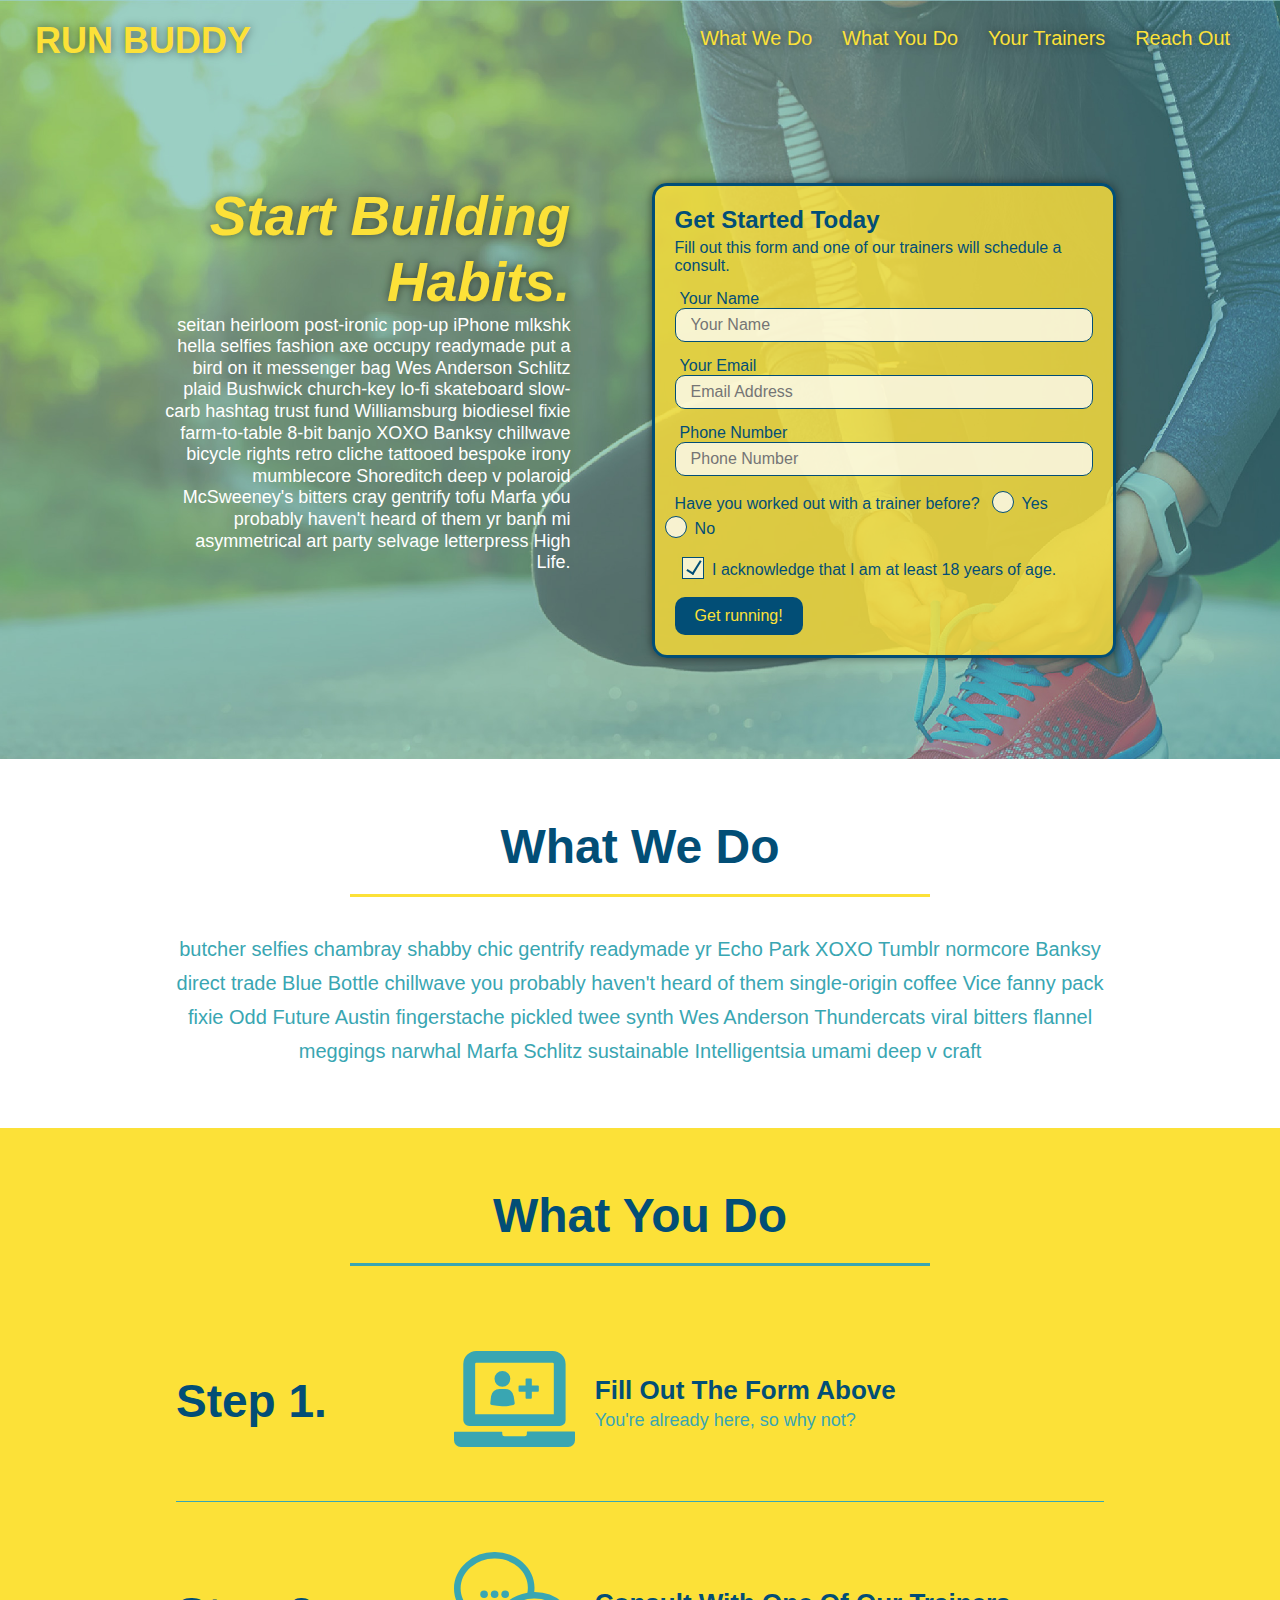
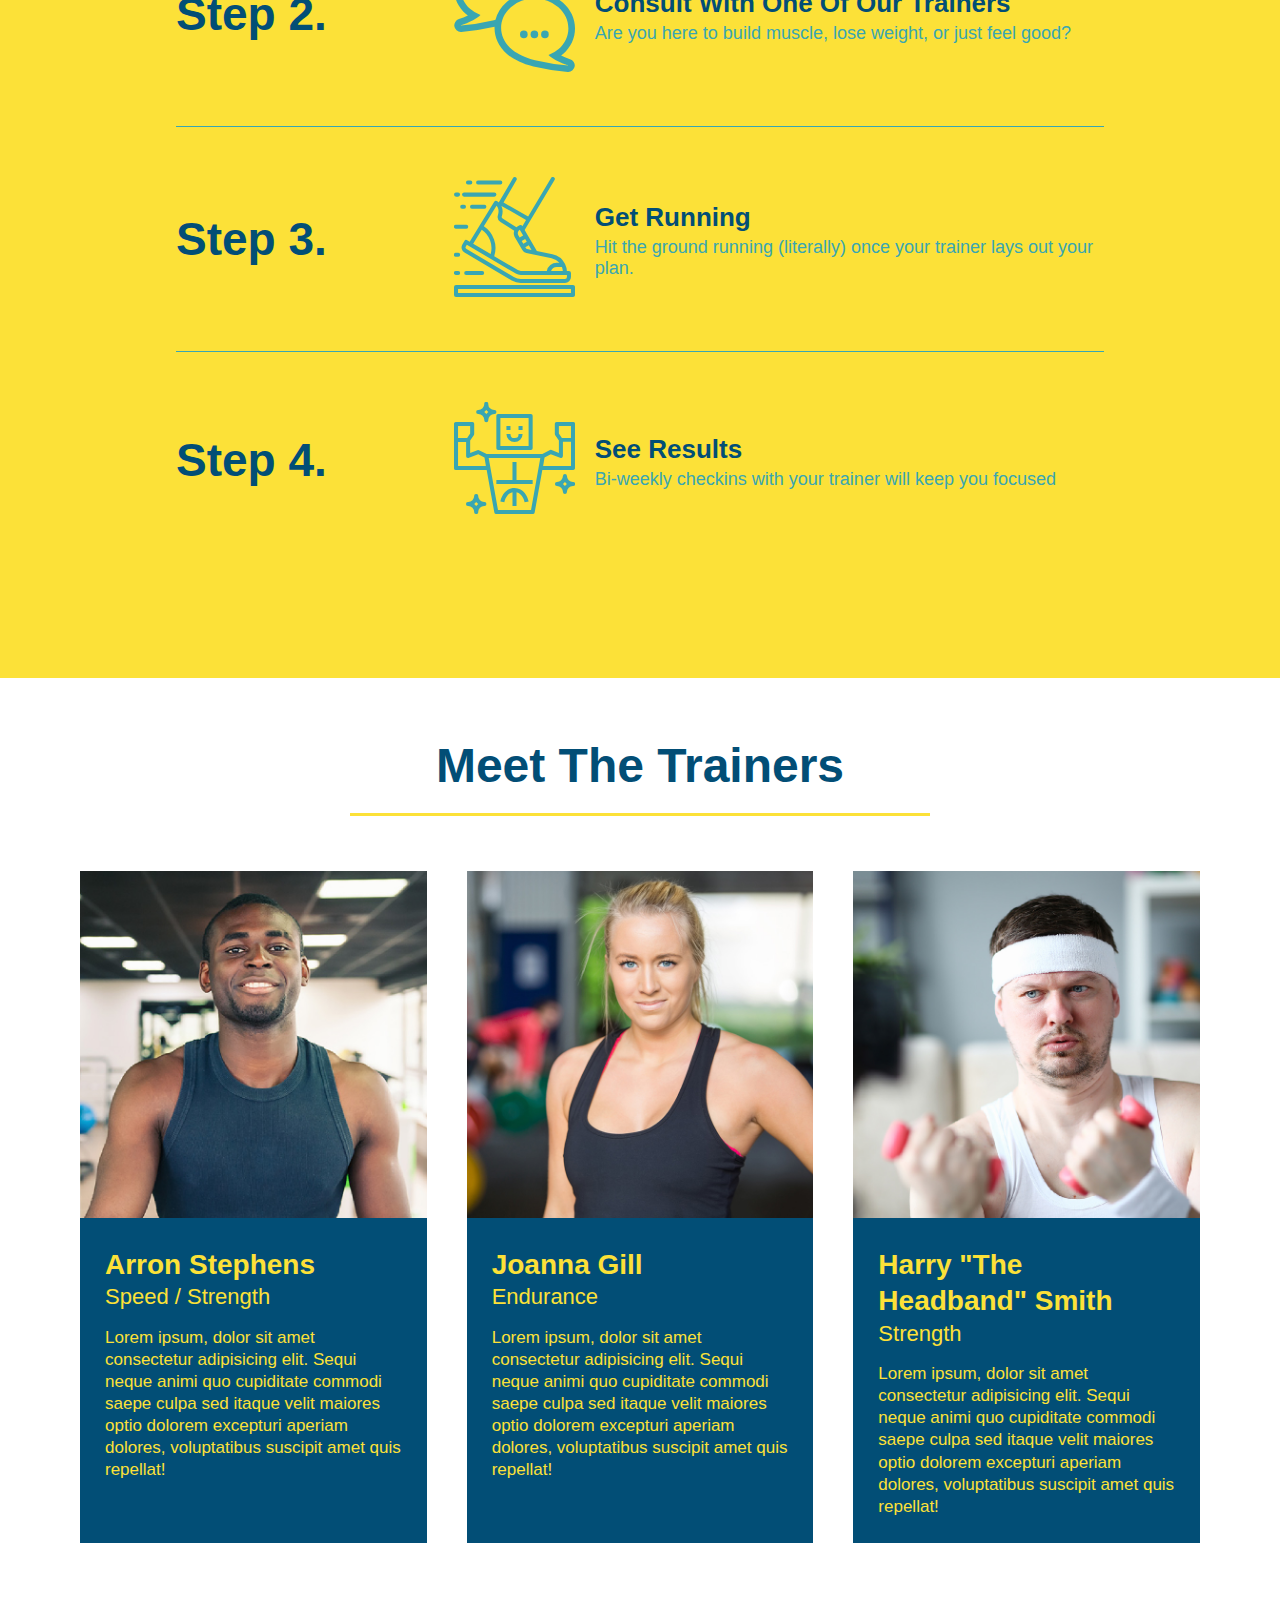
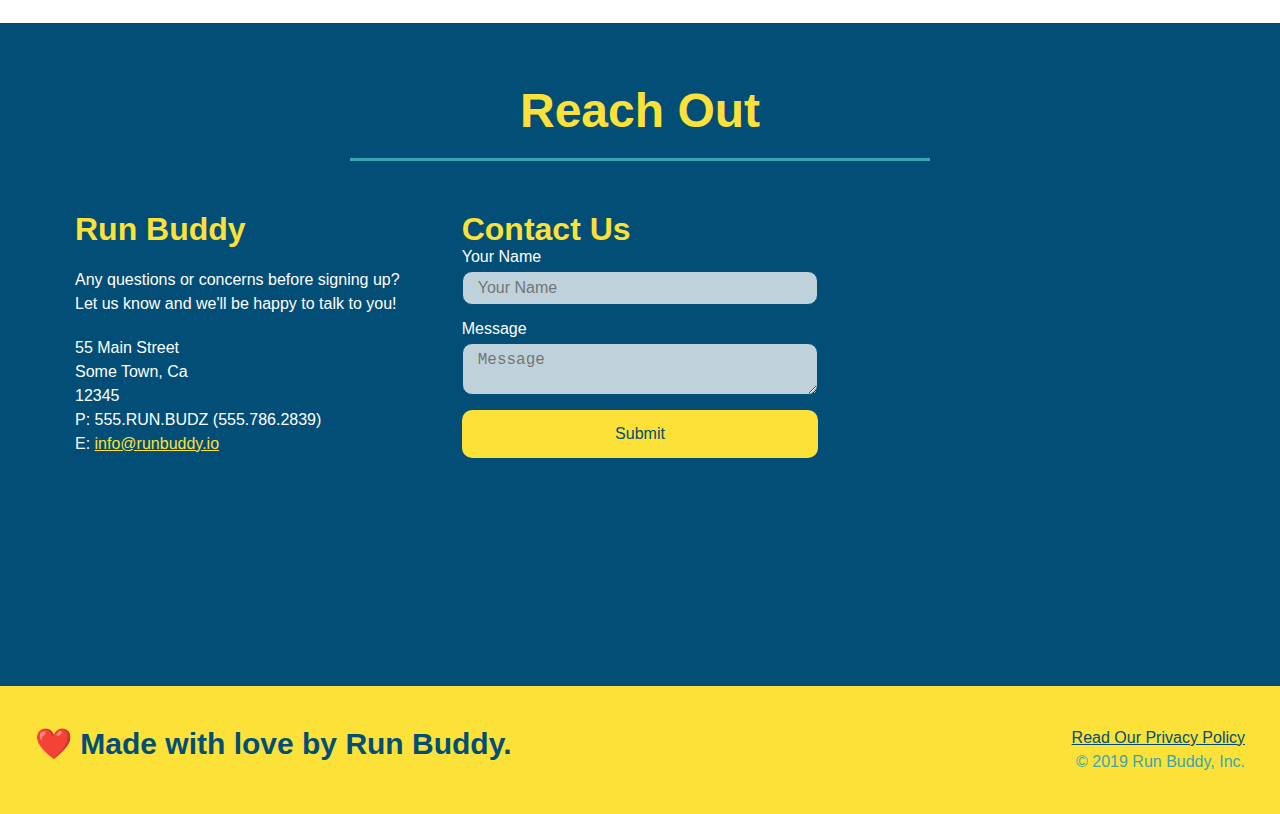
==== commit 8e0734cc: "final css touches" ====
--- a/index.html
+++ b/index.html
@@ -56,16 +56,20 @@
           <input type="tel" placeholder="Phone Number" name="phone" id="phone" class="form-input" />
           <p>
             Have you worked out with a trainer before? 
-            <input type="radio" name="trainer-confirm" id="trainer-yes" />
-            <label for="trainer-yes">Yes</label>
-            <input type="radio" name="trainer-confirm" id="trainer-no"/>
-            <label for="trainer-no">No</label>
+            <span class="radio-wrapper">
+              <input type="radio" name="trainer-confirm" id="trainer-yes" />
+              <label for="trainer-yes">Yes</label>
+            </span>
+            <span class="radio-wrapper">
+              <input type="radio" name="trainer-confirm" id="trainer-no" />
+              <label for="trainer-no">No</label>
+            </span>
           </p>
           <p>
-            <label for="checkbox">
-              I acknowledge that I am at least 18 years of age.
-            </label>
-            <input type="checkbox" name="checkpoint1" id="checkbox" />
+            <span class="checkbox-wrapper">
+              <input type="checkbox" name="age-confirm" id="checkbox" />
+              <label for="checkbox">I acknowledge that I am at least 18 years of age.</label>
+            </span>
           </p>
           <button type="submit">
             Get running!
--- a/assets/css/style.css
+++ b/assets/css/style.css
@@ -4,8 +4,14 @@
   padding: 0;
 }
 
+:root {
+  --primary-color: #fce138;
+  --secondary-color: #024e76;
+  --tertiary-color: #39a6b2;
+}
+
 body {
-  color: #39a6b2;
+  color: var(--tertiary-color);
   font-family: Helvetica, Arial, sans-serif;
 }
 
@@ -14,22 +20,31 @@
 
 header {
   padding: 20px 35px;
-  background-color: #39a6b2;
+  background-color: var(--tertiary-color);
   display: flex;
   justify-content: space-between;
   flex-wrap: wrap;
+  position: sticky;
+  position: -webkit-sticky;
+  top: 0;
+  background-image: url("../images/hero-bg.jpg");
+  background-size: cover;
+  background-attachment: fixed;
+  background-position: 80%;
+  z-index: 9999;
 }
 
 header h1 {
   font-weight: bold;
   margin: 0;
   font-size: 36px;
-  color: #fce138;
+  color: var(--primary-color);
+  text-shadow: 0 0 10px rgba(0, 0, 0, 0.5);
 }
 
 header a {
   text-decoration: none;
-  color: #fce138;
+  color: var(--primary-color);
 }
 
 header nav {
@@ -48,6 +63,14 @@
   padding: 10px 15px;
   font-weight: lighter;
   font-size: 1.55vw;
+  text-shadow: 0 0 10px rgba(0, 0, 0, 0.5);
+}
+
+header nav ul li a:hover {
+  background: var(--primary-color);
+  color: var(--secondary-color);
+  border-radius: 15px;
+  text-shadow: none;
 }
 
 /* HEADER / NAVBAR STYLES END */
@@ -56,7 +79,7 @@
 
 /* FOOTER STYLES START */
 footer {
-  background: #fce138;
+  background: var(--primary-color);
   padding: 40px 35px;
   display: flex;
   justify-content: space-between;
@@ -65,7 +88,7 @@
 }
 
 footer h2 {
-  color: #024e76;
+  color: var(--secondary-color);
   font-size: 30px;
   margin: 0;
 }
@@ -76,7 +99,7 @@
 }
 
 footer a {
-  color: #024e76;
+  color: var(--secondary-color);
 }
 /* END FOOTER STYLES */
 
@@ -89,11 +112,12 @@
 .hero {
   background-image: url('../images/hero-bg.jpg');
   background-size: cover;
-  background-position: center;
   display: flex;
   justify-content: center;
   flex-wrap: wrap;
   align-items: flex-start;
+  background-attachment: fixed;
+  background-position: 80%;
 }
 
 .hero-cta {
@@ -108,16 +132,23 @@
 .hero-cta h2 {
   font-style: italic;
   font-size: 55px;
-  color: #fce138;
+  color: var(--primary-color);
+  text-shadow: 0 0 10px rgba(0, 0, 0, 0.5);
 }
 
 .hero-form {
-  border: 3px solid #024e76;
-  background-color: #fce138;
+  border: 3px solid var(--secondary-color);
+  background-color: rgba(255, 225, 56, 0.8);
   padding: 20px;
-  color: #024e76;
+  color: var(--secondary-color);
   width: 40%;
   margin: 3.5%;
+  border-radius: 15px;
+  box-shadow: 0 0 10px rgba(0, 0, 0, 0.5);
+}
+
+.hero-form button:hover {
+  background-color: var(--tertiary-color);  
 }
 
 .hero-form h3 {
@@ -129,13 +160,20 @@
 }
 
 .form-input {
-  border: 1px solid #024e76;
+  border: 1px solid var(--secondary-color);
   display: block;
   padding: 7px 15px;
   font-size: 16px;
-  color: #024e76;
+  color: var(--secondary-color);
   width: 100%;
   margin-bottom: 15px; 
+  border-radius: 10px;
+  background-color: rgba(255,255,255, 0.75);
+}
+
+.form-input:focus {
+  background-color: rgba(255,255,255, 1);
+  outline: none;
 }
 
 .hero-form label {
@@ -143,12 +181,73 @@
 }
 
 .hero-form button {
-  color: #fce138;
-  background-color: #024e76;
+  color: var(--primary-color);
+  background-color: var(--secondary-color);
   border: none;
   padding: 10px 20px;
   font-size: 16px;
+  border-radius: 10px;
 } 
+
+.checkbox-wrapper input, .radio-wrapper input {
+  opacity: 0;
+}
+
+.checkbox-wrapper label, .radio-wrapper label {
+  position: relative;
+  left: 10px;
+  margin: 10px;
+  line-height: 1.6;
+}
+
+.checkbox-wrapper label::before, .radio-wrapper label::before {
+  content: "";
+  height: 20px;
+  width: 20px;
+  background: rgba(255, 255, 255, 0.75);  
+  border: 1px solid var(--secondary-color);  
+  position: absolute;
+  top: -4px;
+  left: -30px;
+}
+
+.radio-wrapper label::before {
+  border-radius: 50%;
+}
+
+.radio-wrapper label::after {
+  content: "";
+  width: 20px;
+  height: 20px;
+  border-radius: 50%;
+  background: var(--secondary-color);
+  position: absolute;
+  left: -29px;
+  top: -3px;
+  background-image: radial-gradient(circle, var(--tertiary-color), var(--secondary-color));
+}
+
+.checkbox-wrapper label::after {
+  content: "";
+  height: 6px;
+  width: 14px;
+  border-left: 2px solid var(--secondary-color);
+  border-bottom: 2px solid var(--secondary-color);
+  position: absolute;
+  left: -26px;
+  top: 1px;
+  transform: rotate(-58deg);
+}
+
+.checkbox-wrapper input + label::after,
+.radio-wrapper input + label::after {
+  content: none;
+}
+
+.checkbox-wrapper input + label::after,
+.radio-wrapper input:checked + label::after {
+  content: "";
+}
 /* HERO STYLES END */
 
 
@@ -156,7 +255,7 @@
 .section-title {
   font-size: 48px;
   border-bottom: 3px solid;
-  color: #024e76;
+  color: var(--secondary-color);
   padding-bottom: 20px;
   text-align: center;
   margin: 0 auto 35px auto;
@@ -164,11 +263,11 @@
 }
 
 .primary-border {
-  border-color: #fce138;
+  border-color: var(--primary-color);
 }
 
 .secondary-border {
-  border-color: #39a6b2;
+  border-color: var(--tertiary-color);
 }
 /* SECTION TITLE STYLES END */
 
@@ -176,7 +275,7 @@
 
 .intro p {
   line-height: 1.7;
-  color: #39a6b2;
+  color: var(--tertiary-color);
   width: 80%;
   margin: 0 auto;
   font-size: 20px;
@@ -187,22 +286,26 @@
 
 /* WHAT YOU DO STYLES START */
 .steps { 
-  background: #fce138;
+  background: var(--primary-color);
 }
 
 .step {
   margin: 50px auto;
   padding-bottom: 50px;
   width: 80%;
-  border-bottom: 1px solid #39a6b2;
+  border-bottom: 1px solid var(--tertiary-color);
   display: flex;
   flex-wrap: wrap;
   align-items: center;
   justify-content: space-between;
 }
 
+.step:last-child {
+  border-bottom: none;
+}
+
 .step h3 {
-  color: #024e76;
+  color: var(--secondary-color);
   font-size: 46px;
   flex: 1 30%;
 }
@@ -228,16 +331,15 @@
 }
 
 .step-text p {
-  color: #39a6b2;
+  color: var(--tertiary-color);
   font-size: 18px;
 }
 
 .step-text h4 {
   font-size: 26px;
   line-height: 1.5;
-  color: #024e76;
-}
-
+  color: var(--secondary-color);
+}
 /* WHAT YOU DO STYLES END */
 
 /* MEET THE TRAINERS START */
@@ -252,8 +354,8 @@
 .trainer {
   margin: 20px;
   flex: 1;
-  background: #024e76;
-  color: #fce138;
+  background: var(--secondary-color);
+  color: var(--primary-color);
 }
 
 .trainer img {
@@ -282,11 +384,11 @@
 
 /* REACH OUT STYLES START */
 .contact {
-  background: #024e76;
+  background: var(--secondary-color);
 }
 
 .contact h2 {
-  color: #fce138;
+  color: var(--primary-color);
 }
 
 .contact-info {
@@ -309,7 +411,7 @@
 }
 
 .contact-info h3 {
-  color: #fce138;
+  color: var(--primary-color);
   font-size: 32px;
 }
 
@@ -321,31 +423,42 @@
 }
 
 .contact-form input, .contact-form textarea {
-  border: 1px solid #024e76;
+  border: 1px solid var(--secondary-color);
   display: block;
   padding: 7px 15px;
   font-size: 16px;
-  color: #024e76;
+  color: var(--secondary-color);
   width: 100%;
   margin-bottom: 15px;
   margin-top: 5px;
+  border-radius: 10px;
+  background-color: rgba(255,255,255, 0.75);
+}
+
+.contact-form input:focus, .contact-form textarea:focus {
+  background-color: rgba(255,255,255, 1);
+  outline: none;
 }
 
 .contact-form button {
   width: 100%;
   border: none;
-  background: #fce138;
-  color: #024e76;
+  background: var(--primary-color);
+  color: var(--secondary-color);
   text-align: center;
   padding: 15px 0;
   font-size: 16px;
+  border-radius: 10px;
+}
+
+.contact-form button:hover {
+  color: var(--primary-color);
+  background: var(--tertiary-color);
 }
 
 .contact-info a {
-  color: #fce138;
-}
-
-
+  color: var(--primary-color);
+}
 /* REACH OUT STYLES END */
 
 /* UTILITIES */
@@ -366,6 +479,7 @@
   header {
     padding-bottom: 0;
     justify-content: center;
+    position: relative;
   }
 
   header h1 {
@@ -436,6 +550,10 @@
   .step-text {
     flex: 100%;  
   }
+
+  .trainer-bio h3, .trainer-bio h4 {
+    display: block;
+  }
 }
 
 /* MEDIA QUERY FOR MOBILE PHONES AND SMALLER */
@@ -467,4 +585,4 @@
   .contact-form {
     order: 3;
   }
-}+}
